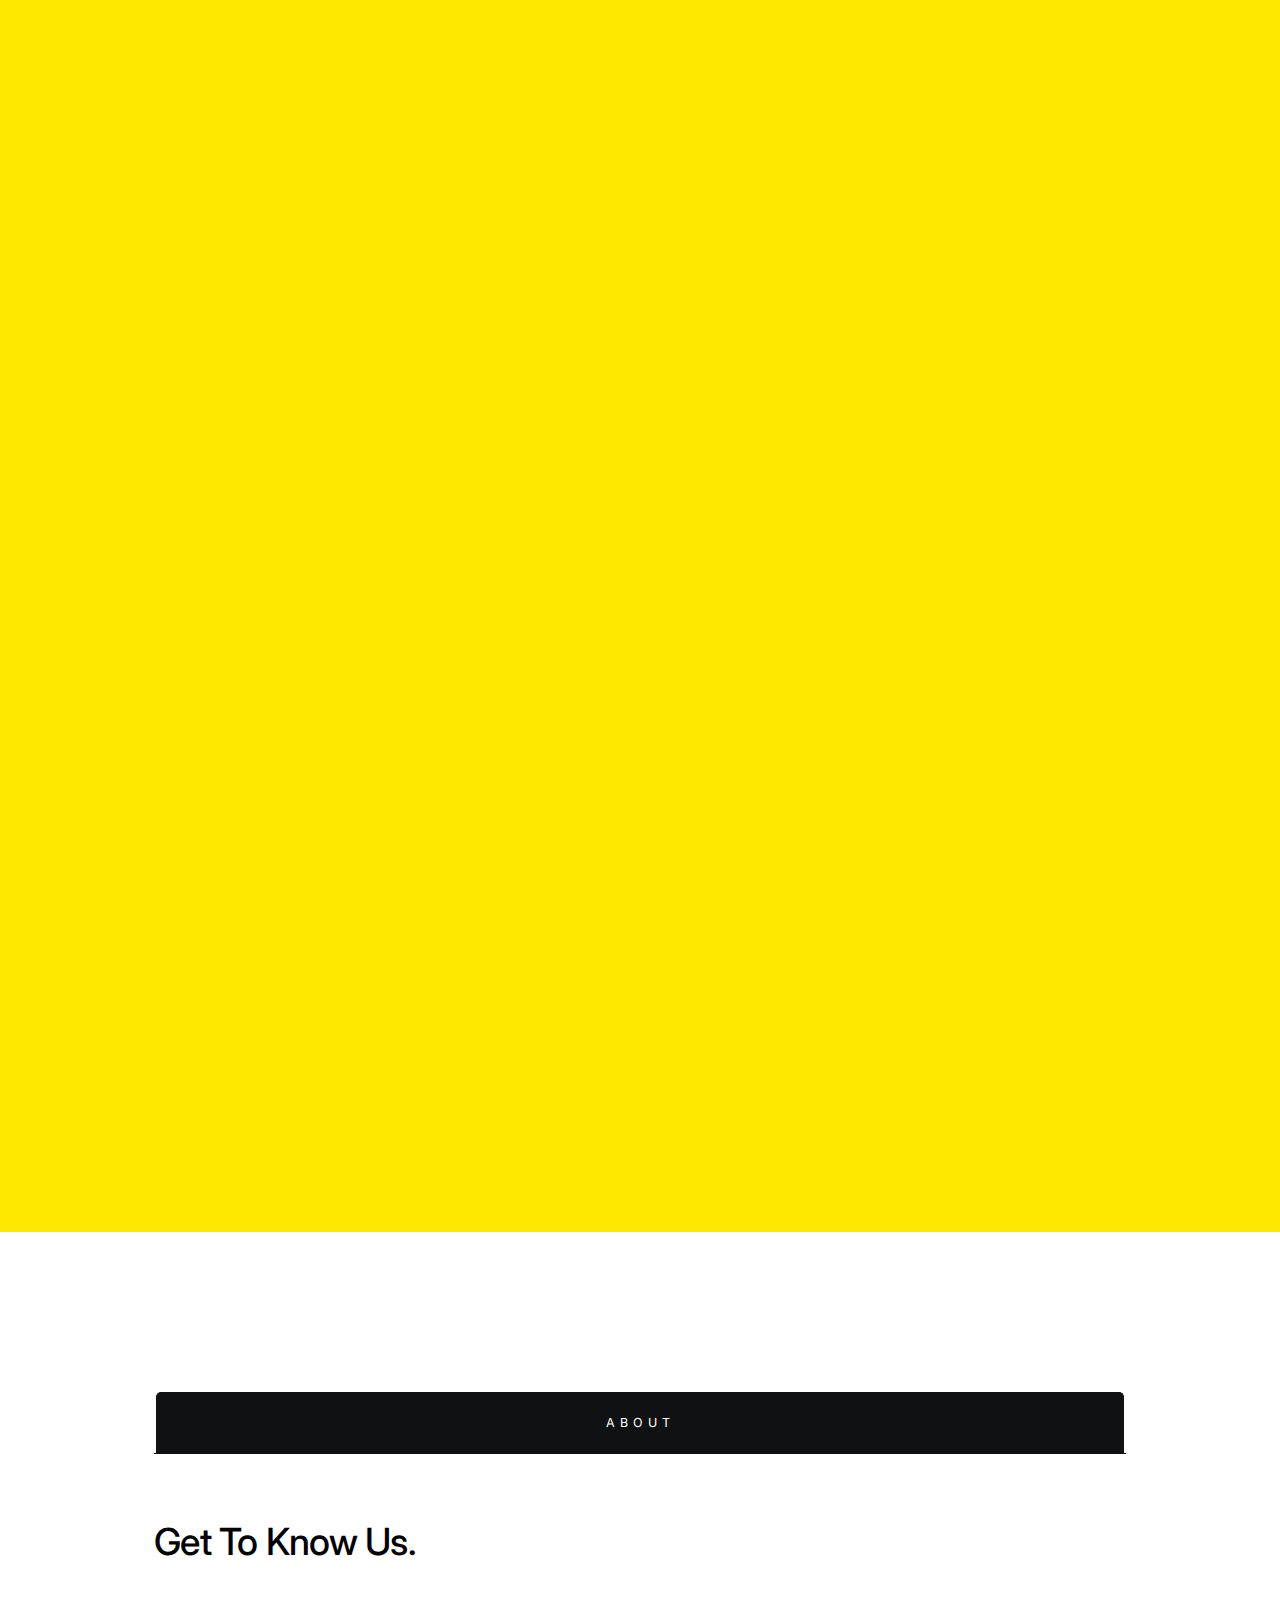
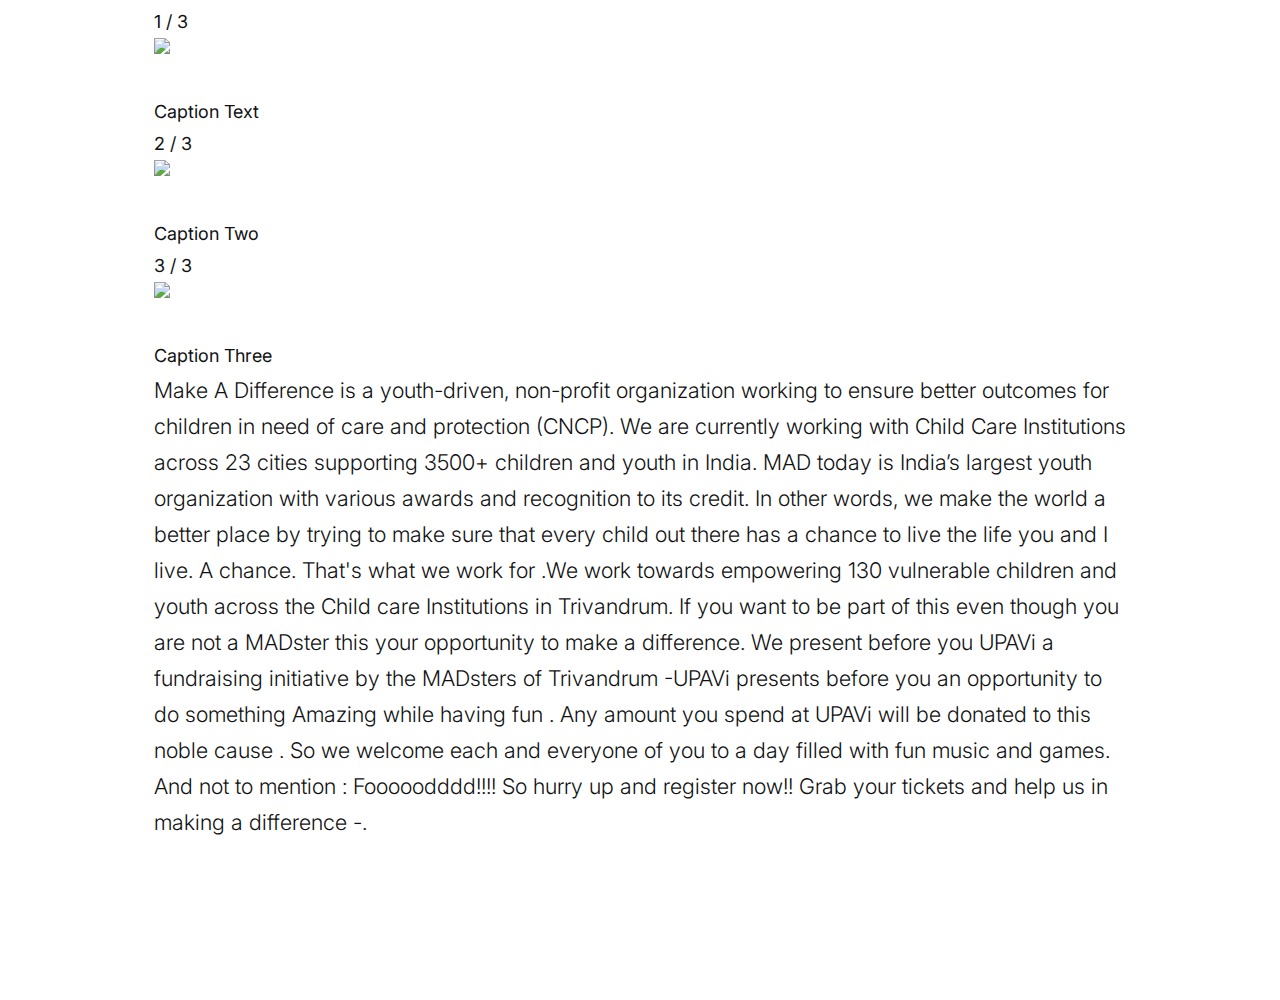
==== index.html @ afbb95cb "Update index.html" ====
<!DOCTYPE html>
<html lang="en" class="no-js" >
<head>

    <!--- basic page needs
    ================================================== -->
    <meta charset="utf-8">
    <meta name="viewport" content="width=device-width, initial-scale=1">
    <title>UPAVi</title>

    <script>
        document.documentElement.classList.remove('no-js');
        document.documentElement.classList.add('js');
    </script>

    <!-- CSS
    ================================================== -->
    <link rel="stylesheet" href="css/vendor.css">
    <link rel="stylesheet" href="css/styles.css">

    <!-- favicons
    ================================================== -->
    <link rel="apple-touch-icon" sizes="180x180" href="apple-touch-icon.png">
    <link rel="icon" type="image/png" sizes="32x32" href="favicon-32x32.png">
    <link rel="icon" type="image/png" sizes="16x16" href="favicon-16x16.png">
    <link rel="manifest" href="site.webmanifest">

</head>

<body id="top">


    <!-- preloader
    ================================================== -->
    <div id="preloader">
        <div id="loader"></div>
    </div>


    <!-- page wrap
    ================================================== -->
    <div class="s-pagewrap">


        <!-- # header
        ================================================== -->
        <header class="s-header">
            <div class="row s-header__content">

                <div class="s-header__logo">
                    <a class="logo" href="index-static.html">
                        <img src="images/mad.png" alt="Homepage">
                    </a>
                </div>
    
                <ul class="s-header__social">
                   
                   
                   
                    <li>
                        <a href="https://instagram.com/makeadiffindia?igshid=YmMyMTA2M2Y=">
                            <svg xmlns="http://www.w3.org/2000/svg" width="24" height="24" viewBox="0 0 24 24" style="fill:rgba(0, 0, 0, 1);transform:;-ms-filter:"><path d="M11.999,7.377c-2.554,0-4.623,2.07-4.623,4.623c0,2.554,2.069,4.624,4.623,4.624c2.552,0,4.623-2.07,4.623-4.624 C16.622,9.447,14.551,7.377,11.999,7.377L11.999,7.377z M11.999,15.004c-1.659,0-3.004-1.345-3.004-3.003 c0-1.659,1.345-3.003,3.004-3.003s3.002,1.344,3.002,3.003C15.001,13.659,13.658,15.004,11.999,15.004L11.999,15.004z"></path><circle cx="16.806" cy="7.207" r="1.078"></circle><path d="M20.533,6.111c-0.469-1.209-1.424-2.165-2.633-2.632c-0.699-0.263-1.438-0.404-2.186-0.42 c-0.963-0.042-1.268-0.054-3.71-0.054s-2.755,0-3.71,0.054C7.548,3.074,6.809,3.215,6.11,3.479C4.9,3.946,3.945,4.902,3.477,6.111 c-0.263,0.7-0.404,1.438-0.419,2.186c-0.043,0.962-0.056,1.267-0.056,3.71c0,2.442,0,2.753,0.056,3.71 c0.015,0.748,0.156,1.486,0.419,2.187c0.469,1.208,1.424,2.164,2.634,2.632c0.696,0.272,1.435,0.426,2.185,0.45 c0.963,0.042,1.268,0.055,3.71,0.055s2.755,0,3.71-0.055c0.747-0.015,1.486-0.157,2.186-0.419c1.209-0.469,2.164-1.424,2.633-2.633 c0.263-0.7,0.404-1.438,0.419-2.186c0.043-0.962,0.056-1.267,0.056-3.71s0-2.753-0.056-3.71C20.941,7.57,20.801,6.819,20.533,6.111z M19.315,15.643c-0.007,0.576-0.111,1.147-0.311,1.688c-0.305,0.787-0.926,1.409-1.712,1.711c-0.535,0.199-1.099,0.303-1.67,0.311 c-0.95,0.044-1.218,0.055-3.654,0.055c-2.438,0-2.687,0-3.655-0.055c-0.569-0.007-1.135-0.112-1.669-0.311 c-0.789-0.301-1.414-0.923-1.719-1.711c-0.196-0.534-0.302-1.099-0.311-1.669c-0.043-0.95-0.053-1.218-0.053-3.654 c0-2.437,0-2.686,0.053-3.655c0.007-0.576,0.111-1.146,0.311-1.687c0.305-0.789,0.93-1.41,1.719-1.712 c0.534-0.198,1.1-0.303,1.669-0.311c0.951-0.043,1.218-0.055,3.655-0.055c2.437,0,2.687,0,3.654,0.055 c0.571,0.007,1.135,0.112,1.67,0.311c0.786,0.303,1.407,0.925,1.712,1.712c0.196,0.534,0.302,1.099,0.311,1.669 c0.043,0.951,0.054,1.218,0.054,3.655c0,2.436,0,2.698-0.043,3.654H19.315z"></path></svg>
                            <span class="screen-reader-text">Instagram</span>
                        </a>
                    </li>
                    <li>
                        <a href="https://makeadiff.in/">
                            <svg xmlns="http://www.w3.org/2000/svg" width="24" height="24" viewBox="0 0 24 24" style="fill:rgba(0, 0, 0, 1);transform:;-ms-filter:"><path d="M20.66,6.98c-0.894-1.533-2.107-2.747-3.641-3.64C15.486,2.447,13.813,2,12,2S8.514,2.447,6.98,3.34 C5.447,4.233,4.233,5.447,3.34,6.98S2,10.187,2,12s0.446,3.487,1.34,5.02c0.894,1.534,2.107,2.747,3.641,3.64 C8.514,21.553,10.187,22,12,22s3.486-0.447,5.02-1.34c1.533-0.893,2.747-2.106,3.641-3.64C21.554,15.487,22,13.813,22,12 S21.554,8.513,20.66,6.98z M12,3.66c2,0,3.772,0.64,5.32,1.919c-0.92,1.174-2.286,2.14-4.1,2.9c-1.002-1.813-2.088-3.327-3.261-4.54 C10.641,3.753,11.319,3.66,12,3.66z M5.51,6.8c0.754-0.947,1.656-1.686,2.711-2.22c1.212,1.201,2.325,2.7,3.34,4.5 c-2,0.6-4.114,0.9-6.341,0.9c-0.573,0-1.006-0.013-1.3-0.04C4.227,8.793,4.757,7.747,5.51,6.8z M3.66,12 c0-0.054,0.003-0.12,0.01-0.2c0.007-0.08,0.01-0.146,0.01-0.2c0.254,0.014,0.641,0.02,1.161,0.02c2.666,0,5.146-0.367,7.439-1.1 c0.187,0.373,0.381,0.793,0.58,1.26c-1.32,0.293-2.674,1.006-4.061,2.14S6.4,16.247,5.76,17.5C4.36,15.913,3.66,14.08,3.66,12z M12,20.34c-1.894,0-3.594-0.587-5.101-1.759C7.5,17.394,8.423,16.259,9.67,15.18c1.246-1.08,2.483-1.753,3.71-2.02 c0.772,2.133,1.293,4.339,1.56,6.62C13.966,20.153,12.986,20.34,12,20.34z M19.08,16.38c-0.666,1.066-1.526,1.94-2.58,2.621 c-0.24-2.08-0.7-4.107-1.379-6.081c0.932-0.066,1.765-0.1,2.5-0.1c0.799,0,1.686,0.034,2.659,0.1 C20.146,14.16,19.746,15.313,19.08,16.38z M17.84,11.38c-1.16,0-2.233,0.047-3.22,0.14c-0.254-0.653-0.48-1.193-0.68-1.62 c2.066-0.906,3.532-2.006,4.399-3.3c1.2,1.414,1.854,3.027,1.96,4.84C19.487,11.4,18.667,11.38,17.84,11.38z"></path></svg>
                            <span class="screen-reader-text">Dribbble</span>
                        </a>
                    </li>
                </ul>

            </div> <!-- end s-header__content -->
        </header> <!-- end s-header -->


        <!-- # intro 
        ================================================== -->
        <section id="intro" class="s-intro">

            <div class="s-intro__bg"></div>

            <div class="row s-intro__content">
                <div class="column lg-12">
                    
                    <div class="counter">
                        <div class="counter__time">
                            <span class="ss-days">365</span>
                            <span style="color:black;">days</span>
                        </div>
                        <div class="counter__time">
                            <span class="ss-hours">01</span>
                            <span  style="color:black;"style="color:blue;">hours</span>
                        </div>
                        <div class="counter__time minutes">
                            <span class="ss-minutes">01</span>
                            <span style="color:black;">mins</span>
                        </div>
                        <div class="counter__time">
                            <span class="ss-seconds">55</span>
                            <span style="color:black;">secs</span>
                        </div>
                    </div>  <!-- end counter -->

                    <div class="s-intro__content-bottom">
                        <h1 class="s-intro__content-title">UPAVi</h1>
                        <p>
                            UPAVI presents before you an opportunity to do something amazing while having fun.
                        </p>
                        <a href="https://www.yepdesk.com/carnival1 "> <button>Get Tickets</button></a>
                        <h3>Programme Line up</h3>
                        <ul>

                           <li> Different game stalls, activity stalls and food stalls</li>
                            
                           <li> Magic and mentalism</li> 
                            
                            <li>Stand Ups</li>
                            <li>Open Mic</li></ul>
                            
                            <h4>Musical performance by(from 5pm onwards)</h4>
                            <ul>
                                <li>Aromal Chekaver</li>
                                <li>Desolate Brotherhood</li>
                                <li>  Medley State</li>
                                <li>Shiyona Saji Music</li></ul>
                    </div>

                </div>

                <div class="s-intro__scroll">
                    <p class="scroll-text">Scroll For More</p>
                    <a href="#info" class="smoothscroll">
                        <div class="mouse"></div>
                    </a>
                    <div class="end-top"></div>
                </div> <!-- end s-intro__scroll -->

            </div> <!-- intro__content -->

        </section> <!-- end s-intro -->


        <!-- # info
        ================================================== -->
        <section id="info" class="s-info">

            <div class="s-info__bg"></div>

            <div class="row">
                <div class="column lg-12">

                    <nav class="tab-nav">
                        <ul class="tab-nav__list"> 
                            <li class="active" data-id="tab-about">
                                <a href="#tab-about">
                                    About
                                </a>
                            </li>
                            
                            
                        </ul>
                    </nav> <!-- end tab-nav -->
        
                    <div class="tab-content">
        
                        <!-- 01 - tab about -->
                        <div id="tab-about" class='tab-content__item'>
        
                            <div class="row tab-content__item-header">
                                <div class="column">
                                    <h2>Get To Know Us.</h2>
                                </div>
                            </div>
                            <!-- Slideshow container -->

<div class="slideshow-container">

  <!-- Full-width images with number and caption text -->

  <div class="mySlides fade">

    <div class="numbertext">1 / 3</div>

    <img src="mad1.jpg" style="width:100%">

    <div class="text">Caption Text</div>

  </div>

  <div class="mySlides fade">

    <div class="numbertext">2 / 3</div>

    <img src="mad2.jpg" style="width:100%">

    <div class="text">Caption Two</div>

  </div>

  <div class="mySlides fade">

    <div class="numbertext">3 / 3</div>

    <img src="mad1.jpg" style="width:100%">

    <div class="text">Caption Three</div>

  </div>
        
                            <div class="row">
                                <div class="column">
                                    <p class="lead">
                                        Make A Difference is a youth-driven, non-profit organization working to ensure better outcomes for children in need of care and protection (CNCP). We are currently working with Child Care Institutions across 23 cities supporting 3500+ children and youth in India.  MAD today is India’s largest youth organization with various awards and recognition to its credit. In other words, we make the world a better place by trying to make sure that every child out there has a chance to live the life you and I live. A chance. That's what we work for .We work towards empowering 130 vulnerable children and youth across the Child care Institutions in Trivandrum. If you want to be part of this even though you are not a MADster this your opportunity to make a difference. 


                                        We present before you UPAVi a fundraising initiative by the MADsters of Trivandrum -UPAVi presents before you an opportunity to do something Amazing while having fun . Any amount you spend at UPAVi will be donated to this noble cause 
                                        
                                         
                                        
                                        . 
                                        
                                        So we welcome each and everyone of you to a day filled with fun music and games.
                                        
                                        
                                        
                                        And not to mention : Fooooodddd!!!! 
                                        
                                        
                                        
                                        
                                        
                                        So hurry up and register now!! Grab your tickets and help us in making a difference -.
                                    </p>
        
    
        
                                    
                                </div>
                            </div>
                            
                        </div> <!-- end 01 - tab about -->
        
                        
                            
                
                            
                        

                </div> <!-- end column -->
            </div> <!-- end row -->

        </section> <!-- end s-info -->


   

    </div> 


    <!-- Java Script
    ================================================== -->
    <script src="js/plugins.js"></script>
    <script src="js/main.js"></script>

</body>
</html>
---- css/vendor.css ----
/* ===================================================================
 * Khronos Third-party Stylesheets
 * Template Ver. 2.0.0
 * 07-03-2021
 * -------------------------------------------------------------------
 *
 * TOC:
 * # PrismJS
 * # Swiper
 *
 * ------------------------------------------------------------------- */


/* ===================================================================
 * # PrismJS 1.20.0
 *   https://prismjs.com/download.html#themes=prism-okaidia&languages=markup+css+clike+javascript+markup-templating+php 
 *   
 *   okaidia theme for JavaScript, CSS and HTML
 *   Loosely based on Monokai textmate theme by http://www.monokai.nl/
 *   @author ocodia
 * ------------------------------------------------------------------- */
code[class*="language-"],
pre[class*="language-"] {
    color           : #f8f8f2;
    background      : none;
    text-shadow     : 0 1px rgba(0, 0, 0, 0.3);
    font-family     : var(--font-mono);
    font-size       : calc(var(--text-size) * 0.9444);
    text-align      : left;
    white-space     : pre;
    word-spacing    : normal;
    word-break      : normal;
    word-wrap       : normal;
    line-height     : var(--vspace-1);
    -moz-tab-size   : 4;
    -o-tab-size     : 4;
    tab-size        : 4;
    -webkit-hyphens : none;
    -moz-hyphens    : none;
    -ms-hyphens     : none;
    hyphens         : none;
}

/* Code blocks */
pre[class*="language-"] {
    padding  : var(--vspace-0_5) 0 var(--vspace-1);
    margin   : var(--vspace-1) 0;
    overflow : auto;
}

:not(pre)>code[class*="language-"],
pre[class*="language-"] {
    background : #272822;
}

/* Inline code */
:not(pre)>code[class*="language-"] {
    padding     : .1em;
    white-space : normal;
}

.token.comment,
.token.prolog,
.token.doctype,
.token.cdata {
    color : slategray;
}

.token.punctuation {
    color : #f8f8f2;
}

.token.namespace {
    opacity : .7;
}

.token.property,
.token.tag,
.token.constant,
.token.symbol,
.token.deleted {
    color : #f92672;
}

.token.boolean,
.token.number {
    color : #ae81ff;
}

.token.selector,
.token.attr-name,
.token.string,
.token.char,
.token.builtin,
.token.inserted {
    color : #a6e22e;
}

.token.operator,
.token.entity,
.token.url,
.language-css .token.string,
.style .token.string,
.token.variable {
    color : #f8f8f2;
}

.token.atrule,
.token.attr-value,
.token.function,
.token.class-name {
    color : #e6db74;
}

.token.keyword {
    color : #66d9ef;
}

.token.regex,
.token.important {
    color : #fd971f;
}

.token.important,
.token.bold {
    font-weight : bold;
}

.token.italic {
    font-style : italic;
}

.token.entity {
    cursor : help;
}



/* ===================================================================
 * # Swiper 6.4.5
 *   Most modern mobile touch slider and framework with hardware accelerated transitions
 *   https://swiperjs.com
 *
 *   Copyright 2014-2020 Vladimir Kharlampidi
 *
 *   Released under the MIT License
 *
 *   Released on: December 18, 2020
 * ------------------------------------------------------------------- */
@font-face {
    font-family : "swiper-icons";
    src         : url("data:application/font-woff;charset=utf-8;base64, [base64]//wADZ2x5ZgAAAywAAADMAAAD2MHtryVoZWFkAAABbAAAADAAAAA2E2+eoWhoZWEAAAGcAAAAHwAAACQC9gDzaG10eAAAAigAAAAZAAAArgJkABFsb2NhAAAC0AAAAFoAAABaFQAUGG1heHAAAAG8AAAAHwAAACAAcABAbmFtZQAAA/gAAAE5AAACXvFdBwlwb3N0AAAFNAAAAGIAAACE5s74hXjaY2BkYGAAYpf5Hu/j+W2+MnAzMYDAzaX6QjD6/4//Bxj5GA8AuRwMYGkAPywL13jaY2BkYGA88P8Agx4j+/8fQDYfA1AEBWgDAIB2BOoAeNpjYGRgYNBh4GdgYgABEMnIABJzYNADCQAACWgAsQB42mNgYfzCOIGBlYGB0YcxjYGBwR1Kf2WQZGhhYGBiYGVmgAFGBiQQkOaawtDAoMBQxXjg/wEGPcYDDA4wNUA2CCgwsAAAO4EL6gAAeNpj2M0gyAACqxgGNWBkZ2D4/wMA+xkDdgAAAHjaY2BgYGaAYBkGRgYQiAHyGMF8FgYHIM3DwMHABGQrMOgyWDLEM1T9/w8UBfEMgLzE////P/5//f/V/xv+r4eaAAeMbAxwIUYmIMHEgKYAYjUcsDAwsLKxc3BycfPw8jEQA/[base64]/uznmfPFBNODM2K7MTQ45YEAZqGP81AmGGcF3iPqOop0r1SPTaTbVkfUe4HXj97wYE+yNwWYxwWu4v1ugWHgo3S1XdZEVqWM7ET0cfnLGxWfkgR42o2PvWrDMBSFj/IHLaF0zKjRgdiVMwScNRAoWUoH78Y2icB/yIY09An6AH2Bdu/UB+yxopYshQiEvnvu0dURgDt8QeC8PDw7Fpji3fEA4z/PEJ6YOB5hKh4dj3EvXhxPqH/SKUY3rJ7srZ4FZnh1PMAtPhwP6fl2PMJMPDgeQ4rY8YT6Gzao0eAEA409DuggmTnFnOcSCiEiLMgxCiTI6Cq5DZUd3Qmp10vO0LaLTd2cjN4fOumlc7lUYbSQcZFkutRG7g6JKZKy0RmdLY680CDnEJ+UMkpFFe1RN7nxdVpXrC4aTtnaurOnYercZg2YVmLN/d/gczfEimrE/fs/bOuq29Zmn8tloORaXgZgGa78yO9/cnXm2BpaGvq25Dv9S4E9+5SIc9PqupJKhYFSSl47+Qcr1mYNAAAAeNptw0cKwkAAAMDZJA8Q7OUJvkLsPfZ6zFVERPy8qHh2YER+3i/BP83vIBLLySsoKimrqKqpa2hp6+jq6RsYGhmbmJqZSy0sraxtbO3sHRydnEMU4uR6yx7JJXveP7WrDycAAAAAAAH//wACeNpjYGRgYOABYhkgZgJCZgZNBkYGLQZtIJsFLMYAAAw3ALgAeNolizEKgDAQBCchRbC2sFER0YD6qVQiBCv/H9ezGI6Z5XBAw8CBK/m5iQQVauVbXLnOrMZv2oLdKFa8Pjuru2hJzGabmOSLzNMzvutpB3N42mNgZGBg4GKQYzBhYMxJLMlj4GBgAYow/P/PAJJhLM6sSoWKfWCAAwDAjgbRAAB42mNgYGBkAIIbCZo5IPrmUn0hGA0AO8EFTQAA") format("woff");
    font-weight : 400;
    font-style  : normal;
}

:root {
    --swiper-theme-color : #007aff;
}

.swiper-container {
    margin-left  : auto;
    margin-right : auto;
    position     : relative;
    overflow     : hidden;
    list-style   : none;
    padding      : 0;
    /* Fix of Webkit flickering */
    z-index      : 1;
}

.swiper-container-vertical>.swiper-wrapper {
    flex-direction : column;
}

.swiper-wrapper {
    position            : relative;
    width               : 100%;
    height              : 100%;
    z-index             : 1;
    display             : flex;
    transition-property : transform;
    box-sizing          : content-box;
}

.swiper-container-android .swiper-slide,
.swiper-wrapper {
    transform : translate3d(0px, 0, 0);
}

.swiper-container-multirow>.swiper-wrapper {
    flex-wrap : wrap;
}

.swiper-container-multirow-column>.swiper-wrapper {
    flex-wrap      : wrap;
    flex-direction : column;
}

.swiper-container-free-mode>.swiper-wrapper {
    transition-timing-function : ease-out;
    margin                     : 0 auto;
}

.swiper-slide {
    flex-shrink         : 0;
    width               : 100%;
    height              : 100%;
    position            : relative;
    transition-property : transform;
}

.swiper-slide-invisible-blank {
    visibility : hidden;
}

/* Auto Height */
.swiper-container-autoheight,
.swiper-container-autoheight .swiper-slide {
    height : auto;
}

.swiper-container-autoheight .swiper-wrapper {
    align-items         : flex-start;
    transition-property : transform, height;
}

/* 3D Effects */
.swiper-container-3d {
    perspective : 1200px;
}

.swiper-container-3d .swiper-wrapper,
.swiper-container-3d .swiper-slide,
.swiper-container-3d .swiper-slide-shadow-left,
.swiper-container-3d .swiper-slide-shadow-right,
.swiper-container-3d .swiper-slide-shadow-top,
.swiper-container-3d .swiper-slide-shadow-bottom,
.swiper-container-3d .swiper-cube-shadow {
    transform-style : preserve-3d;
}

.swiper-container-3d .swiper-slide-shadow-left,
.swiper-container-3d .swiper-slide-shadow-right,
.swiper-container-3d .swiper-slide-shadow-top,
.swiper-container-3d .swiper-slide-shadow-bottom {
    position       : absolute;
    left           : 0;
    top            : 0;
    width          : 100%;
    height         : 100%;
    pointer-events : none;
    z-index        : 10;
}

.swiper-container-3d .swiper-slide-shadow-left {
    background-image : linear-gradient(to left, rgba(0, 0, 0, 0.5), rgba(0, 0, 0, 0));
}

.swiper-container-3d .swiper-slide-shadow-right {
    background-image : linear-gradient(to right, rgba(0, 0, 0, 0.5), rgba(0, 0, 0, 0));
}

.swiper-container-3d .swiper-slide-shadow-top {
    background-image : linear-gradient(to top, rgba(0, 0, 0, 0.5), rgba(0, 0, 0, 0));
}

.swiper-container-3d .swiper-slide-shadow-bottom {
    background-image : linear-gradient(to bottom, rgba(0, 0, 0, 0.5), rgba(0, 0, 0, 0));
}

/* CSS Mode */
.swiper-container-css-mode>.swiper-wrapper {
    overflow           : auto;
    scrollbar-width    : none;
    /* For Firefox */
    -ms-overflow-style : none;
    /* For Internet Explorer and Edge */
}

.swiper-container-css-mode>.swiper-wrapper::-webkit-scrollbar {
    display : none;
}

.swiper-container-css-mode>.swiper-wrapper>.swiper-slide {
    scroll-snap-align : start start;
}

.swiper-container-horizontal.swiper-container-css-mode>.swiper-wrapper {
    scroll-snap-type : x mandatory;
}

.swiper-container-vertical.swiper-container-css-mode>.swiper-wrapper {
    scroll-snap-type : y mandatory;
}

:root {
    --swiper-navigation-size  : 44px;
    /*
    --swiper-navigation-color : var(--swiper-theme-color);
    */
}

.swiper-button-prev,
.swiper-button-next {
    position        : absolute;
    top             : 50%;
    width           : calc(var(--swiper-navigation-size) / 44 * 27);
    height          : var(--swiper-navigation-size);
    margin-top      : calc(-1 * var(--swiper-navigation-size) / 2);
    z-index         : 10;
    cursor          : pointer;
    display         : flex;
    align-items     : center;
    justify-content : center;
    color           : var(--swiper-navigation-color, var(--swiper-theme-color));
}

.swiper-button-prev.swiper-button-disabled,
.swiper-button-next.swiper-button-disabled {
    opacity        : 0.35;
    cursor         : auto;
    pointer-events : none;
}

.swiper-button-prev:after,
.swiper-button-next:after {
    font-family    : swiper-icons;
    font-size      : var(--swiper-navigation-size);
    text-transform : none !important;
    letter-spacing : 0;
    text-transform : none;
    font-variant   : initial;
    line-height    : 1;
}

.swiper-button-prev,
.swiper-container-rtl .swiper-button-next {
    left  : 10px;
    right : auto;
}

.swiper-button-prev:after,
.swiper-container-rtl .swiper-button-next:after {
    content : "prev";
}

.swiper-button-next,
.swiper-container-rtl .swiper-button-prev {
    right : 10px;
    left  : auto;
}

.swiper-button-next:after,
.swiper-container-rtl .swiper-button-prev:after {
    content : "next";
}

.swiper-button-prev.swiper-button-white,
.swiper-button-next.swiper-button-white {
    --swiper-navigation-color : #ffffff;
}

.swiper-button-prev.swiper-button-black,
.swiper-button-next.swiper-button-black {
    --swiper-navigation-color : #000000;
}

.swiper-button-lock {
    display : none;
}

:root {
    /*
    --swiper-pagination-color: var(--swiper-theme-color);
    */
}

.swiper-pagination {
    position   : absolute;
    text-align : center;
    transition : 300ms opacity;
    transform  : translate3d(0, 0, 0);
    z-index    : 10;
}

.swiper-pagination.swiper-pagination-hidden {
    opacity : 0;
}

/* Common Styles */
.swiper-pagination-fraction,
.swiper-pagination-custom,
.swiper-container-horizontal>.swiper-pagination-bullets {
    bottom : 10px;
    left   : 0;
    width  : 100%;
}

/* Bullets */
.swiper-pagination-bullets-dynamic {
    overflow  : hidden;
    font-size : 0;
}

.swiper-pagination-bullets-dynamic .swiper-pagination-bullet {
    transform : scale(0.33);
    position  : relative;
}

.swiper-pagination-bullets-dynamic .swiper-pagination-bullet-active {
    transform : scale(1);
}

.swiper-pagination-bullets-dynamic .swiper-pagination-bullet-active-main {
    transform : scale(1);
}

.swiper-pagination-bullets-dynamic .swiper-pagination-bullet-active-prev {
    transform : scale(0.66);
}

.swiper-pagination-bullets-dynamic .swiper-pagination-bullet-active-prev-prev {
    transform : scale(0.33);
}

.swiper-pagination-bullets-dynamic .swiper-pagination-bullet-active-next {
    transform : scale(0.66);
}

.swiper-pagination-bullets-dynamic .swiper-pagination-bullet-active-next-next {
    transform : scale(0.33);
}

.swiper-pagination-bullet {
    width         : 8px;
    height        : 8px;
    display       : inline-block;
    border-radius : 100%;
    background    : #000;
    opacity       : 0.2;
}

button.swiper-pagination-bullet {
    border             : none;
    margin             : 0;
    padding            : 0;
    box-shadow         : none;
    -webkit-appearance : none;
    -moz-appearance    : none;
    appearance         : none;
}

.swiper-pagination-clickable .swiper-pagination-bullet {
    cursor : pointer;
}

.swiper-pagination-bullet-active {
    opacity    : 1;
    background : var(--swiper-pagination-color, var(--swiper-theme-color));
}

.swiper-container-vertical>.swiper-pagination-bullets {
    right     : 10px;
    top       : 50%;
    transform : translate3d(0px, -50%, 0);
}

.swiper-container-vertical>.swiper-pagination-bullets .swiper-pagination-bullet {
    margin  : 6px 0;
    display : block;
}

.swiper-container-vertical>.swiper-pagination-bullets.swiper-pagination-bullets-dynamic {
    top       : 50%;
    transform : translateY(-50%);
    width     : 8px;
}

.swiper-container-vertical>.swiper-pagination-bullets.swiper-pagination-bullets-dynamic .swiper-pagination-bullet {
    display    : inline-block;
    transition : 200ms transform, 200ms top;
}

.swiper-container-horizontal>.swiper-pagination-bullets .swiper-pagination-bullet {
    margin : 0 4px;
}

.swiper-container-horizontal>.swiper-pagination-bullets.swiper-pagination-bullets-dynamic {
    left        : 50%;
    transform   : translateX(-50%);
    white-space : nowrap;
}

.swiper-container-horizontal>.swiper-pagination-bullets.swiper-pagination-bullets-dynamic .swiper-pagination-bullet {
    transition : 200ms transform, 200ms left;
}

.swiper-container-horizontal.swiper-container-rtl>.swiper-pagination-bullets-dynamic .swiper-pagination-bullet {
    transition : 200ms transform, 200ms right;
}

/* Progress */
.swiper-pagination-progressbar {
    background : rgba(0, 0, 0, 0.25);
    position   : absolute;
}

.swiper-pagination-progressbar .swiper-pagination-progressbar-fill {
    background       : var(--swiper-pagination-color, var(--swiper-theme-color));
    position         : absolute;
    left             : 0;
    top              : 0;
    width            : 100%;
    height           : 100%;
    transform        : scale(0);
    transform-origin : left top;
}

.swiper-container-rtl .swiper-pagination-progressbar .swiper-pagination-progressbar-fill {
    transform-origin : right top;
}

.swiper-container-horizontal>.swiper-pagination-progressbar,
.swiper-container-vertical>.swiper-pagination-progressbar.swiper-pagination-progressbar-opposite {
    width  : 100%;
    height : 4px;
    left   : 0;
    top    : 0;
}

.swiper-container-vertical>.swiper-pagination-progressbar,
.swiper-container-horizontal>.swiper-pagination-progressbar.swiper-pagination-progressbar-opposite {
    width  : 4px;
    height : 100%;
    left   : 0;
    top    : 0;
}

.swiper-pagination-white {
    --swiper-pagination-color : #ffffff;
}

.swiper-pagination-black {
    --swiper-pagination-color : #000000;
}

.swiper-pagination-lock {
    display : none;
}

/* Scrollbar */
.swiper-scrollbar {
    border-radius    : 10px;
    position         : relative;
    -ms-touch-action : none;
    background       : rgba(0, 0, 0, 0.1);
}

.swiper-container-horizontal>.swiper-scrollbar {
    position : absolute;
    left     : 1%;
    bottom   : 3px;
    z-index  : 50;
    height   : 5px;
    width    : 98%;
}

.swiper-container-vertical>.swiper-scrollbar {
    position : absolute;
    right    : 3px;
    top      : 1%;
    z-index  : 50;
    width    : 5px;
    height   : 98%;
}

.swiper-scrollbar-drag {
    height        : 100%;
    width         : 100%;
    position      : relative;
    background    : rgba(0, 0, 0, 0.5);
    border-radius : 10px;
    left          : 0;
    top           : 0;
}

.swiper-scrollbar-cursor-drag {
    cursor : move;
}

.swiper-scrollbar-lock {
    display : none;
}

.swiper-zoom-container {
    width           : 100%;
    height          : 100%;
    display         : flex;
    justify-content : center;
    align-items     : center;
    text-align      : center;
}

.swiper-zoom-container>img,
.swiper-zoom-container>svg,
.swiper-zoom-container>canvas {
    max-width  : 100%;
    max-height : 100%;
    object-fit : contain;
}

.swiper-slide-zoomed {
    cursor : move;
}

/* Preloader */
:root {
    /*
    --swiper-preloader-color: var(--swiper-theme-color);
    */
}

.swiper-lazy-preloader {
    width            : 42px;
    height           : 42px;
    position         : absolute;
    left             : 50%;
    top              : 50%;
    margin-left      : -21px;
    margin-top       : -21px;
    z-index          : 10;
    transform-origin : 50%;
    animation        : swiper-preloader-spin 1s infinite linear;
    box-sizing       : border-box;
    border           : 4px solid var(--swiper-preloader-color, var(--swiper-theme-color));
    border-radius    : 50%;
    border-top-color : transparent;
}

.swiper-lazy-preloader-white {
    --swiper-preloader-color : #fff;
}

.swiper-lazy-preloader-black {
    --swiper-preloader-color : #000;
}

@keyframes swiper-preloader-spin {
    100% {
        transform : rotate(360deg);
    }
}

/* a11y */
.swiper-container .swiper-notification {
    position       : absolute;
    left           : 0;
    top            : 0;
    pointer-events : none;
    opacity        : 0;
    z-index        : -1000;
}

.swiper-container-fade.swiper-container-free-mode .swiper-slide {
    transition-timing-function : ease-out;
}

.swiper-container-fade .swiper-slide {
    pointer-events      : none;
    transition-property : opacity;
}

.swiper-container-fade .swiper-slide .swiper-slide {
    pointer-events : none;
}

.swiper-container-fade .swiper-slide-active,
.swiper-container-fade .swiper-slide-active .swiper-slide-active {
    pointer-events : auto;
}

.swiper-container-cube {
    overflow : visible;
}

.swiper-container-cube .swiper-slide {
    pointer-events              : none;
    -webkit-backface-visibility : hidden;
    backface-visibility         : hidden;
    z-index                     : 1;
    visibility                  : hidden;
    transform-origin            : 0 0;
    width                       : 100%;
    height                      : 100%;
}

.swiper-container-cube .swiper-slide .swiper-slide {
    pointer-events : none;
}

.swiper-container-cube.swiper-container-rtl .swiper-slide {
    transform-origin : 100% 0;
}

.swiper-container-cube .swiper-slide-active,
.swiper-container-cube .swiper-slide-active .swiper-slide-active {
    pointer-events : auto;
}

.swiper-container-cube .swiper-slide-active,
.swiper-container-cube .swiper-slide-next,
.swiper-container-cube .swiper-slide-prev,
.swiper-container-cube .swiper-slide-next+.swiper-slide {
    pointer-events : auto;
    visibility     : visible;
}

.swiper-container-cube .swiper-slide-shadow-top,
.swiper-container-cube .swiper-slide-shadow-bottom,
.swiper-container-cube .swiper-slide-shadow-left,
.swiper-container-cube .swiper-slide-shadow-right {
    z-index                     : 0;
    -webkit-backface-visibility : hidden;
    backface-visibility         : hidden;
}

.swiper-container-cube .swiper-cube-shadow {
    position       : absolute;
    left           : 0;
    bottom         : 0px;
    width          : 100%;
    height         : 100%;
    background     : #000;
    opacity        : 0.6;
    -webkit-filter : blur(50px);
    filter         : blur(50px);
    z-index        : 0;
}

.swiper-container-flip {
    overflow : visible;
}

.swiper-container-flip .swiper-slide {
    pointer-events              : none;
    -webkit-backface-visibility : hidden;
    backface-visibility         : hidden;
    z-index                     : 1;
}

.swiper-container-flip .swiper-slide .swiper-slide {
    pointer-events : none;
}

.swiper-container-flip .swiper-slide-active,
.swiper-container-flip .swiper-slide-active .swiper-slide-active {
    pointer-events : auto;
}

.swiper-container-flip .swiper-slide-shadow-top,
.swiper-container-flip .swiper-slide-shadow-bottom,
.swiper-container-flip .swiper-slide-shadow-left,
.swiper-container-flip .swiper-slide-shadow-right {
    z-index                     : 0;
    -webkit-backface-visibility : hidden;
    backface-visibility         : hidden;
}
---- css/styles.css ----
/* =================================================================== 
 * Khronos Main Stylesheet
 * Template Ver. 2.0.0
 * 07-03-2021
 * ------------------------------------------------------------------
 *
 * TOC:
 * # SETTINGS
 *      ## fonts 
 *      ## colors
 *      ## spacing and typescale
 *      ## grid variables
 * # NORMALIZE
 * # BASE SETUP
 * # GRID
 *      ## large screen devices 
 *      ## medium screen devices
 *      ## tablet devices 
 *      ## mobile devices 
 *      ## small screen devices 
 *      ## additional column stackpoints
 * # UTILITY CLASSES
 * # TYPOGRAPHY 
 *      ## base type styles
 *      ## additional typography & helper classes
 *      ## lists
 *      ## spacing
 * # PRELOADER
 *      ## page loaded
 * # FORM
 *      ## style placeholder text
 *      ## change autocomplete styles in Chrome
 * # BUTTONS
 * # TABLE
 * # COMPONENTS
 *      ## pagination
 *      ## alert box 
 *      ## skillbars
 *      ## stats tabs
 * # PROJECT-WIDE SHARED STYLES
 *      ## media classes
 * # PAGE WRAP
 * # HEADER
 *      ## logo
 *      ## header social
 * # INTRO
 *      ## intro background
 *      ## intro slider
 *      ## intro particles
 *      ## intro content
 *      ## intro counter
 *      ## scroll icon
 *      ## intro transitions
 * # INFO
 *      ## info bg
 *      ## tabs
 *      ## services 
 *      ## MailChimp form
 * # FOOTER
 *      ## footer social
 *      ## go top
 *      ## copyright
 *
 * ------------------------------------------------------------------ */


/* ===================================================================
 * # SETTINGS
 *
 *
 * ------------------------------------------------------------------- */

/* ------------------------------------------------------------------- 
 * ## fonts 
 * ------------------------------------------------------------------- */
@import url("https://fonts.googleapis.com/css2?family=Inter:wght@300;400;500;600;700&display=swap");

:root {
    --font-1    : "Inter", sans-serif;
    /* monospace
    */
    --font-mono : Consolas, "Andale Mono", Courier, "Courier New", monospace;
}

/* ------------------------------------------------------------------- 
 * ## colors
 * ------------------------------------------------------------------- */
:root {

    /* color-1(#034E4A)
     * color-2(#A33B20)
     */
    --color-1                      : hsla(177, 93%, 16%, 1);
    --color-2                      : hsla(12, 67%, 38%, 1);

    /* theme color variations
     */
    --color-1-lighter              : hsla(177, 93%, 36%, 1);
    --color-1-light                : hsla(177, 93%, 26%, 1);
    --color-1-dark                 : hsla(177, 93%, 10%, 1);
    --color-1-darker               : hsla(177, 93%, 5%, 1);
    --color-2-lighter              : hsla(12, 67%, 58%, 1);
    --color-2-light                : hsla(12, 67%, 48%, 1);
    --color-2-dark                 : hsla(12, 67%, 28%, 1);
    --color-2-darker               : hsla(12, 67%, 18%, 1);

    /* feedback colors
     * color-error(#ffd1d2), color-success(#c8e675), 
     * color-info(#d7ecfb), color-notice(#fff099)
     */
    --color-error                  : hsla(359, 100%, 91%, 1);
    --color-success                : hsla(76, 69%, 68%, 1);
    --color-info                   : hsla(205, 82%, 91%, 1);
    --color-notice                 : hsla(51, 100%, 80%, 1);
    --color-error-content          : hsla(359, 50%, 50%, 1);
    --color-success-content        : hsla(76, 29%, 28%, 1);
    --color-info-content           : hsla(205, 32%, 31%, 1);
    --color-notice-content         : hsla(51, 30%, 30%, 1);

    /* shades 
     * generated using 
     * Tint & Shade Generator 
     * (https://maketintsandshades.com/)
     */
    --color-black                  : #000000;
    --color-gray-19                : #020202;
    --color-gray-18                : #040404;
    --color-gray-17                : #060607;
    --color-gray-16                : #080809;
    --color-gray-15                : #0a0b0b;
    --color-gray-14                : #0c0d0d;
    --color-gray-13                : #0e0f0f;
    --color-gray-12                : #101112;
    --color-gray-11                : #121314;
    --color-gray-10                : #141516;
    --color-gray-9                 : #2c2c2d;
    --color-gray-8                 : #434445;
    --color-gray-7                 : #5b5b5c;
    --color-gray-6                 : #727373;
    --color-gray-5                 : #8a8a8b;
    --color-gray-4                 : #a1a1a2;
    --color-gray-3                 : #b9b9b9;
    --color-gray-2                 : #d0d0d0;
    --color-gray-1                 : #e8e8e8;
    --color-white                  : #ffffff;

    /* text
     */
    --color-text                   : var(--color-gray-12);
    --color-text-dark              : var(--color-black);
    --color-text-light             : var(--color-gray-8);
    --color-placeholder            : var(--color-gray-7);

    /* buttons
     */
    --color-btn                    : var(--color-gray-1);
    --color-btn-text               : var(--color-black);
    --color-btn-hover              : var(--color-gray-2);
    --color-btn-hover-text         : var(--color-black);
    --color-btn-primary            : var(--color-1);
    --color-btn-primary-text       : var(--color-white);
    --color-btn-primary-hover      : var(--color-black);
    --color-btn-primary-hover-text : var(--color-white);
    --color-btn-stroke             : var(--color-black);
    --color-btn-stroke-text        : var(--color-black);
    --color-btn-stroke-hover       : var(--color-black);
    --color-btn-stroke-hover-text  : var(--color-white);

    /* preloader
     */
    --color-preloader-bg           : var(--color-gray-12);
    --color-loader                 : white;
    --color-loader-light           : rgba(255, 255, 255, 0.1);

    /* others
     */
    --color-body                   : var(--color-white);
    --color-border                 : rgba(0, 0, 0, .08);
    --border-radius                : 3px;
}

/* ------------------------------------------------------------------- 
 * ## spacing and typescale
 * ------------------------------------------------------------------- */
:root {

    /* spacing
     * base font size: 18px 
     * vertical space unit : 32px
     */
    --base-size        : 62.5%;
    --multiplier       : 1;
    --base-font-size   : calc(1.8rem * var(--multiplier));
    --space            : calc(3.2rem * var(--multiplier));

    /* vertical spacing 
     */
    --vspace-0_125     : calc(0.125 * var(--space));
    --vspace-0_25      : calc(0.25 * var(--space));
    --vspace-0_375     : calc(0.375 * var(--space));
    --vspace-0_5       : calc(0.5 * var(--space));
    --vspace-0_625     : calc(0.625 * var(--space));
    --vspace-0_75      : calc(0.75 * var(--space));
    --vspace-0_875     : calc(0.875 * var(--space));
    --vspace-1         : calc(var(--space));
    --vspace-1_25      : calc(1.25 * var(--space));
    --vspace-1_5       : calc(1.5 * var(--space));
    --vspace-1_75      : calc(1.75 * var(--space));
    --vspace-2         : calc(2 * var(--space));
    --vspace-2_5       : calc(2.5 * var(--space));
    --vspace-3         : calc(3 * var(--space));
    --vspace-3_5       : calc(3.5 * var(--space));
    --vspace-4         : calc(4 * var(--space));
    --vspace-4_5       : calc(4.5 * var(--space));
    --vspace-5         : calc(5 * var(--space));

    /* type scale
     * ratio 1         :2 | base: 18px
     * -------------------------------------------------------
     *
     * --text-display-3 = (77.40px)
     * --text-display-2 = (64.50px)
     * --text-display-1 = (53.75px)
     * --text-xxxl      = (44.79px)
     * --text-xxl       = (37.32px)
     * --text-xl        = (31.10px)
     * --text-lg        = (25.92px)
     * --text-md        = (21.60px)
     * --text-size      = (18.00px) BASE
     * --text-sm        = (15.00px)
     * --text-xs        = (12.50px)
     *
     * ---------------------------------------------------------
     */
    --text-scale-ratio : 1.2;
    --text-size        : var(--base-font-size);
    --text-xs          : calc((var(--text-size) / var(--text-scale-ratio)) / var(--text-scale-ratio));
    --text-sm          : calc(var(--text-xs) * var(--text-scale-ratio));
    --text-md          : calc(var(--text-sm) * var(--text-scale-ratio) * var(--text-scale-ratio));
    --text-lg          : calc(var(--text-md) * var(--text-scale-ratio));
    --text-xl          : calc(var(--text-lg) * var(--text-scale-ratio));
    --text-xxl         : calc(var(--text-xl) * var(--text-scale-ratio));
    --text-xxxl        : calc(var(--text-xxl) * var(--text-scale-ratio));
    --text-display-1   : calc(var(--text-xxxl) * var(--text-scale-ratio));
    --text-display-2   : calc(var(--text-display-1) * var(--text-scale-ratio));
    --text-display-3   : calc(var(--text-display-2) * var(--text-scale-ratio));

    /* default button height
     */
    --vspace-btn       : var(--vspace-2);
}

/* on mobile devices below 600px, change the value of '--multiplier' 
 * to adjust the values of base font size and vertical space unit.
 */
@media screen and (max-width: 600px) {
    :root {
        --multiplier : .9375;
    }
}

/* ------------------------------------------------------------------- 
 * ## grid variables
 * ------------------------------------------------------------------- */
:root {

    /* widths for rows and containers
     */
    --width-full     : 100%;
    --width-max      : 1200px;
    --width-wide     : 1400px;
    --width-wider    : 1600px;
    --width-widest   : 1800px;
    --width-narrow   : 1000px;
    --width-narrower : 800px;
    --width-grid-max : var(--width-max);

    /* gutter
     */
    --gutter         : 2.4rem;
}

/* on medium screen devices
 */
@media screen and (max-width: 1200px) {
    :root {
        --gutter : 2rem;
    }
}

/* on mobile devices
 */
@media screen and (max-width: 600px) {
    :root {
        --gutter : 1rem;
    }
}



/* ====================================================================
 * # NORMALIZE
 *
 *
 * --------------------------------------------------------------------
 * normalize.css v8.0.1 | MIT License |
 * github.com/necolas/normalize.css
 * -------------------------------------------------------------------- */
html {
    line-height              : 1.15;
    -webkit-text-size-adjust : 100%;
}

body {
    margin : 0;
}

main {
    display : block;
}

h1 {
    font-size : 2em;
    margin    : 0.67em 0;
}

hr {
    box-sizing : content-box;
    height     : 0;
    overflow   : visible;
}

pre {
    font-family : monospace, monospace;
    font-size   : 1em;
}

a {
    background-color : transparent;
}

abbr[title] {
    border-bottom   : none;
    text-decoration : underline;
    text-decoration : underline dotted;
}

b,
strong {
    font-weight : bolder;
}

code,
kbd,
samp {
    font-family : monospace, monospace;
    font-size   : 1em;
}

small {
    font-size : 80%;
}

sub,
sup {
    font-size      : 75%;
    line-height    : 0;
    position       : relative;
    vertical-align : baseline;
}

sub {
    bottom : -0.25em;
}

sup {
    top : -0.5em;
}

img {
    border-style : none;
}

button,
input,
optgroup,
select,
textarea {
    font-family : inherit;
    font-size   : 100%;
    line-height : 1.15;
    margin      : 0;
}

button,
input {
    overflow : visible;
}

button,
select {
    text-transform : none;
}

button,
[type="button"],
[type="reset"],
[type="submit"] {
    -webkit-appearance : button;
}

button::-moz-focus-inner,
[type="button"]::-moz-focus-inner,
[type="reset"]::-moz-focus-inner,
[type="submit"]::-moz-focus-inner {
    border-style : none;
    padding      : 0;
}

button:-moz-focusring,
[type="button"]:-moz-focusring,
[type="reset"]:-moz-focusring,
[type="submit"]:-moz-focusring {
    outline : 1px dotted ButtonText;
}

fieldset {
    padding : 0.35em 0.75em 0.625em;
}

legend {
    box-sizing  : border-box;
    color       : inherit;
    display     : table;
    max-width   : 100%;
    padding     : 0;
    white-space : normal;
}

progress {
    vertical-align : baseline;
}

textarea {
    overflow : auto;
}

[type="checkbox"],
[type="radio"] {
    box-sizing : border-box;
    padding    : 0;
}

[type="number"]::-webkit-inner-spin-button,
[type="number"]::-webkit-outer-spin-button {
    height : auto;
}

[type="search"] {
    -webkit-appearance : textfield;
    outline-offset     : -2px;
}

[type="search"]::-webkit-search-decoration {
    -webkit-appearance : none;
}

::-webkit-file-upload-button {
    -webkit-appearance : button;
    font               : inherit;
}

details {
    display : block;
}

summary {
    display : list-item;
}

template {
    display : none;
}

[hidden] {
    display : none;
}



/* ===================================================================
 * # BASE SETUP
 *
 *
 * ------------------------------------------------------------------- */
html {
    font-size  : var(--base-size);
    box-sizing : border-box;
}

*,
*::before,
*::after {
    box-sizing : inherit;
}

html,
body {
    height : 100%;
}

body {
    background-color            : var(--color-body);
    -webkit-overflow-scrolling  : touch;
    -webkit-text-size-adjust    : 100%;
    -webkit-tap-highlight-color : rgba(0, 0, 0, 0);
    -webkit-font-smoothing      : antialiased;
    -moz-osx-font-smoothing     : grayscale;
}

p {
    font-size      : inherit;
    text-rendering : optimizeLegibility;
}

a {
    text-decoration : none;
}

svg,
img,
video {
    max-width : 100%;
    height    : auto;
}

pre {
    overflow : auto;
}

div,
dl,
dt,
dd,
ul,
ol,
li,
h1,
h2,
h3,
h4,
h5,
h6,
pre,
form,
p,
blockquote,
th,
td {
    margin  : 0;
    padding : 0;
}

input[type="email"],
input[type="number"],
input[type="search"],
input[type="text"],
input[type="tel"],
input[type="url"],
input[type="password"],
textarea {
    -webkit-appearance : none;
    -moz-appearance    : none;
    appearance         : none;
}



/* ===================================================================
 * # GRID v4.0.0
 *
 *
 *   -----------------------------------------------------------------
 * - Grid breakpoints are based on MAXIMUM WIDTH media queries, 
 *   meaning they apply to that one breakpoint and ALL THOSE BELOW IT.
 * - Grid columns without a specified width will automatically layout 
 *   as equal width columns.
 *
 * - BLOCK GRID columns(columns inside BLOCK GRID containers) are 
 *   equally-sized columns define at parent/row level. 
 *   A BLOCK GRID container's class attribute value begins with "block-".
 *
 * ------------------------------------------------------------------- */

/* row 
 */
.row {
    width     : 92%;
    max-width : var(--width-grid-max);
    margin    : 0 auto;
    display   : flex;
    flex-flow : row wrap;
}

.row .row {
    width        : auto;
    max-width    : none;
    margin-left  : calc(var(--gutter) * -1);
    margin-right : calc(var(--gutter) * -1);
}

/* column
 */
.column {
    display : block;
    flex    : 1 1 0%;
    padding : 0 var(--gutter);
}

.collapse>.column,
.column.collapse {
    padding : 0;
}

/* row utility classes
 */
.row.row-wrap {
    flex-wrap : wrap;
}

.row.row-nowrap {
    flex-wrap : nowrap;
}

.row.row-y-top {
    align-items : flex-start;
}

.row.row-y-bottom {
    align-items : flex-end;
}

.row.row-y-center {
    align-items : center;
}

.row.row-stretch {
    align-items : stretch;
}

.row.row-baseline {
    align-items : baseline;
}

.row.row-x-left {
    justify-content : flex-start;
}

.row.row-x-right {
    justify-content : flex-end;
}

.row.row-x-center {
    justify-content : center;
}

/* --------------------------------------------------------------------
 * ## large screen devices 
 * -------------------------------------------------------------------- */
.lg-1 {
    flex  : none;
    width : 8.33333%;
}

.lg-2 {
    flex  : none;
    width : 16.66667%;
}

.lg-3 {
    flex  : none;
    width : 25%;
}

.lg-4 {
    flex  : none;
    width : 33.33333%;
}

.lg-5 {
    flex  : none;
    width : 41.66667%;
}

.lg-6 {
    flex  : none;
    width : 50%;
}

.lg-7 {
    flex  : none;
    width : 58.33333%;
}

.lg-8 {
    flex  : none;
    width : 66.66667%;
}

.lg-9 {
    flex  : none;
    width : 75%;
}

.lg-10 {
    flex  : none;
    width : 83.33333%;
}

.lg-11 {
    flex  : none;
    width : 91.66667%;
}

.lg-12 {
    flex  : none;
    width : 100%;
}

.block-lg-one-eight>.column {
    flex  : none;
    width : 12.5%;
}

.block-lg-one-sixth>.column {
    flex  : none;
    width : 16.66667%;
}

.block-lg-one-fifth>.column {
    flex  : none;
    width : 20%;
}

.block-lg-one-fourth>.column {
    flex  : none;
    width : 25%;
}

.block-lg-one-third>.column {
    flex  : none;
    width : 33.33333%;
}

.block-lg-one-half>.column {
    flex  : none;
    width : 50%;
}

.block-lg-whole>.column {
    flex  : none;
    width : 100%;
}

/* --------------------------------------------------------------------
 * ## medium screen devices 
 * -------------------------------------------------------------------- */
@media screen and (max-width: 1200px) {
    .md-1 {
        flex  : none;
        width : 8.33333%;
    }

    .md-2 {
        flex  : none;
        width : 16.66667%;
    }

    .md-3 {
        flex  : none;
        width : 25%;
    }

    .md-4 {
        flex  : none;
        width : 33.33333%;
    }

    .md-5 {
        flex  : none;
        width : 41.66667%;
    }

    .md-6 {
        flex  : none;
        width : 50%;
    }

    .md-7 {
        flex  : none;
        width : 58.33333%;
    }

    .md-8 {
        flex  : none;
        width : 66.66667%;
    }

    .md-9 {
        flex  : none;
        width : 75%;
    }

    .md-10 {
        flex  : none;
        width : 83.33333%;
    }

    .md-11 {
        flex  : none;
        width : 91.66667%;
    }

    .md-12 {
        flex  : none;
        width : 100%;
    }

    .block-md-one-eight>.column {
        flex  : none;
        width : 12.5%;
    }

    .block-md-one-sixth>.column {
        flex  : none;
        width : 16.66667%;
    }

    .block-md-one-fifth>.column {
        flex  : none;
        width : 20%;
    }

    .block-md-one-fourth>.column {
        flex  : none;
        width : 25%;
    }

    .block-md-one-third>.column {
        flex  : none;
        width : 33.33333%;
    }

    .block-md-one-half>.column {
        flex  : none;
        width : 50%;
    }

    .block-md-whole>.column {
        flex  : none;
        width : 100%;
    }

    .hide-on-md {
        display : none;
    }
}

/* --------------------------------------------------------------------
 * ## tablet devices 
 * -------------------------------------------------------------------- */
@media screen and (max-width: 800px) {
    .tab-1 {
        flex  : none;
        width : 8.33333%;
    }

    .tab-2 {
        flex  : none;
        width : 16.66667%;
    }

    .tab-3 {
        flex  : none;
        width : 25%;
    }

    .tab-4 {
        flex  : none;
        width : 33.33333%;
    }

    .tab-5 {
        flex  : none;
        width : 41.66667%;
    }

    .tab-6 {
        flex  : none;
        width : 50%;
    }

    .tab-7 {
        flex  : none;
        width : 58.33333%;
    }

    .tab-8 {
        flex  : none;
        width : 66.66667%;
    }

    .tab-9 {
        flex  : none;
        width : 75%;
    }

    .tab-10 {
        flex  : none;
        width : 83.33333%;
    }

    .tab-11 {
        flex  : none;
        width : 91.66667%;
    }

    .tab-12 {
        flex  : none;
        width : 100%;
    }

    .block-tab-one-eight>.column {
        flex  : none;
        width : 12.5%;
    }

    .block-tab-one-sixth>.column {
        flex  : none;
        width : 16.66667%;
    }

    .block-tab-one-fifth>.column {
        flex  : none;
        width : 20%;
    }

    .block-tab-one-fourth>.column {
        flex  : none;
        width : 25%;
    }

    .block-tab-one-third>.column {
        flex  : none;
        width : 33.33333%;
    }

    .block-tab-one-half>.column {
        flex  : none;
        width : 50%;
    }

    .block-tab-whole>.column {
        flex  : none;
        width : 100%;
    }

    .hide-on-tab {
        display : none;
    }
}

/* --------------------------------------------------------------------
 * ## mobile devices 
 * -------------------------------------------------------------------- */
@media screen and (max-width: 600px) {
    .row {
        width         : 100%;
        padding-left  : 6vw;
        padding-right : 6vw;
    }

    .row .row {
        padding-left  : 0;
        padding-right : 0;
    }

    .mob-1 {
        flex  : none;
        width : 8.33333%;
    }

    .mob-2 {
        flex  : none;
        width : 16.66667%;
    }

    .mob-3 {
        flex  : none;
        width : 25%;
    }

    .mob-4 {
        flex  : none;
        width : 33.33333%;
    }

    .mob-5 {
        flex  : none;
        width : 41.66667%;
    }

    .mob-6 {
        flex  : none;
        width : 50%;
    }

    .mob-7 {
        flex  : none;
        width : 58.33333%;
    }

    .mob-8 {
        flex  : none;
        width : 66.66667%;
    }

    .mob-9 {
        flex  : none;
        width : 75%;
    }

    .mob-10 {
        flex  : none;
        width : 83.33333%;
    }

    .mob-11 {
        flex  : none;
        width : 91.66667%;
    }

    .mob-12 {
        flex  : none;
        width : 100%;
    }

    .block-mob-one-eight>.column {
        flex  : none;
        width : 12.5%;
    }

    .block-mob-one-sixth>.column {
        flex  : none;
        width : 16.66667%;
    }

    .block-mob-one-fifth>.column {
        flex  : none;
        width : 20%;
    }

    .block-mob-one-fourth>.column {
        flex  : none;
        width : 25%;
    }

    .block-mob-one-third>.column {
        flex  : none;
        width : 33.33333%;
    }

    .block-mob-one-half>.column {
        flex  : none;
        width : 50%;
    }

    .block-mob-whole>.column {
        flex  : none;
        width : 100%;
    }

    .hide-on-mob {
        display : none;
    }
}

/* --------------------------------------------------------------------
 * ## small screen devices 
 * --------------------------------------------------------------------*/

/* stack columns on small screen devices
 */
@media screen and (max-width: 400px) {
    .row .row {
        margin-left  : 0;
        margin-right : 0;
    }

    .block-stack>.column,
    .column {
        flex         : none;
        width        : 100%;
        margin-left  : 0;
        margin-right : 0;
        padding      : 0;
    }

    .hide-on-sm {
        display : none;
    }
}

/* --------------------------------------------------------------------
 * ## additional column stackpoints 
 * -------------------------------------------------------------------- */
@media screen and (max-width: 1000px) {

    .stack-on-1000,
    .block-stack-on-1000>.column {
        flex         : none;
        width        : 100%;
        margin-left  : 0;
        margin-right : 0;
    }
}

@media screen and (max-width: 700px) {

    .stack-on-700,
    .block-stack-on-700>.column {
        flex         : none;
        width        : 100%;
        margin-left  : 0;
        margin-right : 0;
    }
}

@media screen and (max-width: 550px) {

    .stack-on-550,
    .block-stack-on-550>.column {
        flex         : none;
        width        : 100%;
        margin-left  : 0;
        margin-right : 0;
    }
}



/* ===================================================================
 * # UTILITY CLASSES
 *
 *
 * ------------------------------------------------------------------- */

/* flex item alignment classes
 */
.u-flexitem-center {
    margin     : auto;
    align-self : center;
}

.u-flexitem-left {
    margin-right : auto;
    align-self   : center;
}

.u-flexitem-right {
    margin-left : auto;
    align-self  : center;
}

.u-flexitem-x-center {
    margin-right : auto;
    margin-left  : auto;
}

.u-flexitem-x-left {
    margin-right : auto;
}

.u-flexitem-x-right {
    margin-left : auto;
}

.u-flexitem-y-center {
    align-self : center;
}

.u-flexitem-y-top {
    align-self : flex-start;
}

.u-flexitem-y-bottom {
    align-self : flex-end;
}

/* misc helper classes
 */
.u-clearfix:after {
    content : "";
    display : table;
    clear   : both;
}

.u-hidden {
    display : none;
}

.u-invisible {
    visibility : hidden;
}

.u-antialiased {
    -webkit-font-smoothing  : antialiased;
    -moz-osx-font-smoothing : grayscale;
}

.u-overflow-hidden {
    overflow : hidden;
}

.u-remove-top {
    margin-top : 0;
}

.u-remove-bottom {
    margin-bottom : 0;
}

.u-add-half-bottom {
    margin-bottom : var(--vspace-0_5);
}

.u-add-bottom {
    margin-bottom : var(--vspace-1);
}

.u-no-border {
    border : none;
}

.u-fullwidth {
    width : 100%;
}

.u-pull-left {
    float : left;
}

.u-pull-right {
    float : right;
}



/* ===================================================================
 * # TYPOGRAPHY 
 *
 *
 * ------------------------------------------------------------------- 
 * type scale - ratio 1:2 | base: 18px
 * -------------------------------------------------------------------
 *
 * --text-display-3 = (77.40px)
 * --text-display-2 = (64.50px)
 * --text-display-1 = (53.75px)
 * --text-xxxl      = (44.79px)
 * --text-xxl       = (37.32px)
 * --text-xl        = (31.10px)
 * --text-lg        = (25.92px)
 * --text-md        = (21.60px)
 * --text-size      = (18.00px) BASE
 * --text-sm        = (15.00px)
 * --text-xs        = (12.50px)
 *
 * -------------------------------------------------------------------- */

/* --------------------------------------------------------------------
 * ## base type styles
 * -------------------------------------------------------------------- */
body {
    font-family : var(--font-1);
    font-size   : var(--base-font-size);
    font-weight : 400;
    line-height : var(--vspace-1);
    color       : var(--color-text);
}

/* links
 */
a {
    color      : var(--color-1-light);
    transition : all 0.3s ease-in-out;
}

a:focus,
a:hover,
a:active {
    color : var(--color-2-light);
}

a:hover,
a:active {
    outline : 0;
}

/* headings
 */
h1,
h2,
h3,
h4,
h5,
h6,
.h1,
.h2,
.h3,
.h4,
.h5,
.h6 {
    font-family            : var(--font-1);
    font-weight            : 500;
    color                  : var(--color-text-dark);
    font-variant-ligatures : common-ligatures;
    text-rendering         : optimizeLegibility;
}

h1,
.h1 {
    margin-top    : var(--vspace-2_5);
    margin-bottom : var(--vspace-0_75);
}

h2,
.h2,
h3,
.h3,
h4,
.h4 {
    margin-top    : var(--vspace-2);
    margin-bottom : var(--vspace-0_5);
}

h5,
.h5,
h6,
.h6 {
    margin-top    : var(--vspace-1_5);
    margin-bottom : var(--vspace-0_5);
}

h1,
.h1 {
    font-size      : var(--text-display-1);
    line-height    : var(--vspace-2);
    letter-spacing : -.02em;
}

@media screen and (max-width: 500px) {

    h1,
    .h1 {
        font-size   : var(--text-xxxl);
        line-height : calc(1.625 * var(--space));
    }
}

h2,
.h2 {
    font-size      : var(--text-xxl);
    line-height    : var(--vspace-1_5);
    letter-spacing : -.02em;
}

h3,
.h3 {
    font-size   : var(--text-xl);
    line-height : var(--vspace-1_25);
}

h4,
.h4 {
    font-size   : var(--text-lg);
    line-height : var(--vspace-1);
}

h5,
.h5 {
    font-size   : var(--text-md);
    line-height : var(--vspace-0_875);
}

h6,
.h6 {
    font-family    : var(--font-1);
    font-size      : var(--text-sm);
    line-height    : var(--vspace-0_75);
    text-transform : uppercase;
    letter-spacing : .35rem;
}

/* emphasis, italic,
 * strong, bold and small text
 */
em,
i,
strong,
b {
    font-size   : inherit;
    line-height : inherit;
}

em,
i {
    font-style : italic;
}

strong,
b {
    font-weight : 600;
}

small {
    font-size   : 75%;
    font-weight : 400;
    line-height : var(--vspace-0_5);
}

/* blockquotes
 */
blockquote {
    margin      : 0 0 var(--vspace-1) 0;
    padding     : var(--vspace-1) var(--vspace-1_5);
    border-left : 2px solid black;
    position    : relative;
}

@media screen and (max-width: 400px) {
    blockquote {
        padding : var(--vspace-0_75) var(--vspace-0_75);
    }
}

blockquote p {
    font-family : var(--font-1);
    font-weight : 400;
    font-size   : var(--text-lg);
    font-style  : normal;
    line-height : var(--vspace-1_25);
    color       : var(--color-text-dark);
    padding     : 0;
}

blockquote cite {
    display     : block;
    font-family : var(--font-1);
    font-weight : 400;
    font-size   : var(--text-sm);
    line-height : var(--vspace-0_75);
    font-style  : normal;
}

blockquote cite:before {
    content : "\2014 \0020";
}

blockquote cite,
blockquote cite a,
blockquote cite a:visited {
    color  : var(--color-text-light);
    border : none;
}

/* figures
 */
figure img,
p img {
    margin         : 0;
    vertical-align : bottom;
}

figure {
    display      : block;
    margin-left  : 0;
    margin-right : 0;
}

figure img+figcaption {
    margin-top : var(--vspace-1);
}

figcaption {
    font-style    : italic;
    font-size     : var(--text-sm);
    text-align    : center;
    margin-bottom : 0;
}

/* preformatted, code
 */
var,
kbd,
samp,
code,
pre {
    font-family : var(--font-mono);
}

pre {
    padding    : var(--vspace-0_75) var(--vspace-1) var(--vspace-1);
    background : var(--color-gray-9);
    overflow-x : auto;
}

code {
    font-size     : var(--text-sm);
    line-height   : 1.6rem;
    margin        : 0 .2rem;
    padding       : calc(((var(--vspace-1) - 1.6rem) / 2) - .1rem) calc(.8rem - .1rem);
    white-space   : nowrap;
    background    : var(--color-gray-1);
    border        : 1px solid var(--color-gray-2);
    color         : var(--color-text-dark);
    border-radius : 3px;
}

pre>code {
    display     : block;
    white-space : pre;
    line-height : var(--vspace-1);
    padding     : 0;
    margin      : 0;
    border      : none;
}

/* deleted text, abbreviation,
 * & mark text
 */
del {
    text-decoration : line-through;
}

abbr {
    font-family    : var(--font-1);
    font-weight    : 600;
    font-variant   : small-caps;
    text-transform : lowercase;
    letter-spacing : .1em;
}

abbr[title],
dfn[title] {
    border-bottom   : 1px dotted;
    cursor          : help;
    text-decoration : none;
}

mark {
    background : var(--color-1-lighter);
    color      : var(--color-black);
}

/* horizontal rule
 */
hr {
    border       : solid var(--color-border);
    border-width : .1rem 0 0;
    clear        : both;
    margin       : var(--vspace-2) 0 calc(var(--vspace-2) - 1px);
    height       : 0;
}

hr.fancy {
    border     : none;
    margin     : var(--vspace-2) 0;
    height     : var(--vspace-1);
    text-align : center;
}

hr.fancy::before {
    content        : "*****";
    letter-spacing : .3em;
}

/* --------------------------------------------------------------------
 * ## additional typography & helper classes
 * -------------------------------------------------------------------- */
.lead,
.attention-getter {
    font-family : var(--font-1);
    font-weight : 300;
    font-size   : var(--text-md);
    line-height : calc(1.125 * var(--space));
    color       : var(--color-text);
}

.pull-quote {
    position   : relative;
    padding    : 0;
    margin-top : 0;
    text-align : center;
}

.pull-quote blockquote {
    border      : none;
    margin      : 0 auto;
    max-width   : 62rem;
    padding-top : var(--vspace-2_5);
    position    : relative;
}

.pull-quote blockquote p {
    font-weight : 400;
    color       : var(--color-text-dark);
}

.pull-quote blockquote:before {
    content           : "";
    display           : block;
    height            : var(--vspace-1);
    width             : var(--vspace-1);
    background-repeat : no-repeat;
    background        : center center;
    background-size   : contain;
    background-image  : url(../images/icons/icon-quote.svg);
    transform         : translate(-50%, 0, 0);
    position          : absolute;
    top               : var(--vspace-1);
    left              : 50%;
}

.drop-cap:first-letter {
    float          : left;
    font-family    : var(--font-1);
    font-weight    : 600;
    font-size      : calc(3 * var(--space));
    line-height    : 1;
    padding        : 0 0.125em 0 0;
    text-transform : uppercase;
    background     : transparent;
    color          : var(--color-text-dark);
}

.text-center {
    text-align : center;
}

.text-left {
    text-align : left;
}

.text-right {
    text-align : right;
}

/* --------------------------------------------------------------------
 * ## lists
 * -------------------------------------------------------------------- */
ol {
    list-style : decimal;
}

ul {
    list-style : disc;
}

li {
    display : list-item;
}

ol,
ul {
    margin-left : 1.6rem;
}

ul li {
    padding-left : .4rem;
}

ul ul,
ul ol,
ol ol,
ol ul {
    margin : 1.6rem 0 1.6rem 1.6rem;
}

ul.disc li {
    display    : list-item;
    list-style : none;
    padding    : 0 0 0 .8rem;
    position   : relative;
}

ul.disc li::before {
    content        : "";
    display        : inline-block;
    width          : 8px;
    height         : 8px;
    border-radius  : 50%;
    background     : var(--color-1);
    position       : absolute;
    left           : -.9em;
    top            : 11px;
    vertical-align : middle;
}

dt {
    margin : 0;
    color  : var(--color-1);
}

dd {
    margin : 0 0 0 2rem;
}

/* definition list line style 
 */
.lining dt,
.lining dd {
    display : inline;
    margin  : 0;
}

.lining dt+dt:before,
.lining dd+dt:before {
    content     : "\A";
    white-space : pre;
}

.lining dd+dd:before {
    content : ", ";
}

.lining dd+dd:before {
    content : ", ";
}

.lining dd:before {
    content     : ": ";
    margin-left : -0.2em;
}

/* definition list dictionary style 
 */
.dictionary-style dt {
    display       : inline;
    counter-reset : definitions;
}

.dictionary-style dt+dt:before {
    content     : ", ";
    margin-left : -0.2em;
}

.dictionary-style dd {
    display           : block;
    counter-increment : definitions;
}

.dictionary-style dd:before {
    content : counter(definitions, decimal) ". ";
}

/* --------------------------------------------------------------------
 * ## spacing
 * -------------------------------------------------------------------- */
fieldset,
button,
.btn {
    margin-bottom : var(--vspace-0_5);
}

input,
textarea,
select,
pre,
blockquote,
figure,
figcaption,
table,
p,
ul,
ol,
dl,
form,
img,
.video-container,
.ss-custom-select {
    margin-bottom : var(--vspace-1);
}



/* =================================================================== 
 * # PRELOADER
 * 
 * 
 * -------------------------------------------------------------------
 * - markup:
 *
 * <div id="preloader">
 *    <div id="loader"></div>
 * </div>
 *
 * ------------------------------------------------------------------- */
#preloader {
    position        : fixed;
    display         : flex;
    flex-flow       : row wrap;
    justify-content : center;
    align-items     : center;
    background      : var(--color-preloader-bg);
    z-index         : 500;
    height          : 100vh;
    width           : 100%;
    opacity         : 1;
    pointer-events  : none;
}

.no-js #preloader {
    display : none;
}

#loader {
    width   : var(--vspace-1_5);
    height  : var(--vspace-1_5);
    padding : 0;
    opacity : 1;
}

#loader::before {
    content           : "";
    border-top        : 4px solid var(--color-loader-light);
    border-right      : 4px solid var(--color-loader-light);
    border-bottom     : 4px solid var(--color-loader-light);
    border-left       : 4px solid var(--color-loader);
    -webkit-animation : load 1.1s infinite linear;
    animation         : load 1.1s infinite linear;
    display           : block;
    border-radius     : 50%;
    width             : 100%;
    height            : 100%;
}

@-webkit-keyframes load {
    0% {
        -webkit-transform : rotate(0deg);
        transform         : rotate(0deg);
    }

    100% {
        -webkit-transform : rotate(360deg);
        transform         : rotate(360deg);
    }
}

@keyframes load {
    0% {
        transform : rotate(0deg);
    }

    100% {
        transform : rotate(360deg);
    }
}

/* ------------------------------------------------------------------- 
 * ## page loaded
 * ------------------------------------------------------------------- */
.ss-loaded #preloader {
    opacity    : 0;
    visibility : hidden;
    transition : all .6s .9s ease-in-out;
}

.ss-loaded #preloader #loader {
    opacity    : 0;
    transition : opacity .6s ease-in-out;
}



/* ===================================================================
 * # FORM 
 *
 *
 * ------------------------------------------------------------------- */
fieldset {
    border : none;
}

input[type="email"],
input[type="number"],
input[type="search"],
input[type="text"],
input[type="tel"],
input[type="url"],
input[type="password"],
textarea,
select {
    --input-height      : var(--vspace-2);
    --input-line-height : var(--vspace-1);
    --input-vpadding    : calc(((var(--input-height) - var(--input-line-height)) / 2) - 1px);
    display             : block;
    height              : var(--input-height);
    padding             : var(--input-vpadding) calc(2.4rem - 1px);
    border              : 0;
    outline             : 0;
    color               : var(--color-placeholder);
    font-family         : var(--font-1);
    font-size           : var(--text-sm);
    line-height         : var(--input-line-height);
    max-width           : 100%;
    background-color    : var(--color-gray-1);
    border              : 1px solid transparent;
    transition          : all .3s ease-in-out;
    border-radius       : var(--border-radius);
}

.ss-custom-select {
    position : relative;
    padding  : 0;
}

.ss-custom-select select {
    -webkit-appearance : none;
    -moz-appearance    : none;
    appearance         : none;
    text-indent        : 0.01px;
    text-overflow      : '';
    margin             : 0;
    vertical-align     : middle;
}

.ss-custom-select select option {
    padding-left  : 2rem;
    padding-right : 2rem;
}

.ss-custom-select select::-ms-expand {
    display : none;
}

.ss-custom-select::after {
    border-bottom    : 2px solid black;
    border-right     : 2px solid black;
    content          : '';
    display          : block;
    height           : 8px;
    width            : 8px;
    margin-top       : -7px;
    pointer-events   : none;
    position         : absolute;
    right            : 2.4rem;
    top              : 50%;
    transition       : all 0.15s ease-in-out;
    transform-origin : 66% 66%;
    transform        : rotate(45deg);
}

textarea {
    min-height : calc(8 * var(--space));
}

input[type="email"]:focus,
input[type="number"]:focus,
input[type="search"]:focus,
input[type="text"]:focus,
input[type="tel"]:focus,
input[type="url"]:focus,
input[type="password"]:focus,
textarea:focus,
select:focus {
    color      : var(--color-black);
    box-shadow : 0 0 5px var(--color-1);
    border     : 1px solid var(--color-1);
}

label,
legend {
    font-family   : var(--font-1);
    font-weight   : 600;
    font-size     : var(--text-sm);
    line-height   : var(--vspace-0_5);
    margin-bottom : var(--vspace-0_5);
    color         : var(--color-text-dark);
    display       : block;
}

input[type="checkbox"],
input[type="radio"] {
    display : inline;
}

label>.label-text {
    display     : inline-block;
    margin-left : 1rem;
    font-family : var(--font-1);
    line-height : inherit;
}

label>input[type="checkbox"],
label>input[type="radio"] {
    margin   : 0;
    position : relative;
    top      : 2px;
}

/* ------------------------------------------------------------------- 
 * ## style placeholder text
 * ------------------------------------------------------------------- */
::-webkit-input-placeholder {
    /* WebKit, Blink, Edge */
    color : var(--color-placeholder);
}

:-moz-placeholder {
    /* Mozilla Firefox 4 to 18 */
    color   : var(--color-placeholder);
    opacity : 1;
}

::-moz-placeholder {
    /* Mozilla Firefox 19+ */
    color   : var(--color-placeholder);
    opacity : 1;
}

:-ms-input-placeholder {
    /* Internet Explorer 10-11 */
    color : var(--color-placeholder);
}

::-ms-input-placeholder {
    /* Microsoft Edge */
    color : var(--color-placeholder);
}

::placeholder {
    /* Most modern browsers support this now. */
    color : var(--color-placeholder);
}

/* ------------------------------------------------------------------- 
 * ## change autocomplete styles in Chrome
 * ------------------------------------------------------------------- */
input:-webkit-autofill,
input:-webkit-autofill:hover,
input:-webkit-autofill:focus,
textarea:-webkit-autofill,
textarea:-webkit-autofill:hover,
textarea:-webkit-autofill:focus,
select:-webkit-autofill,
select:-webkit-autofill:hover,
select:-webkit-autofill:focus {
    -webkit-text-fill-color : var(--color-1);
    transition              : background-color 5000s ease-in-out 0s;
}



/* ===================================================================
 * # BUTTONS
 *
 *
 * ------------------------------------------------------------------- */
.btn,
button,
input[type="submit"],
input[type="reset"],
input[type="button"] {
    --btn-height            : var(--vspace-btn);
    display                 : inline-block;
    font-family             : var(--font-1);
    font-weight             : 500;
    font-size               : var(--text-xs);
    text-transform          : uppercase;
    letter-spacing          : .35em;
    height                  : var(--btn-height);
    line-height             : calc(var(--btn-height) - 4px);
    padding                 : 0 3.6rem;
    margin                  : 0 0.4rem var(--vspace-0_5) 0;
    color                   : var(--color-btn-text);
    text-decoration         : none;
    text-align              : center;
    white-space             : nowrap;
    cursor                  : pointer;
    transition              : all .3s;
    border-radius           : var(--border-radius);
    background-color        : var(--color-btn);
    border                  : 2px solid var(--color-btn);
    -webkit-font-smoothing  : antialiased;
    -moz-osx-font-smoothing : grayscale;
}

.btn:focus,
button:focus,
input[type="submit"]:focus,
input[type="reset"]:focus,
input[type="button"]:focus,
.btn:hover,
button:hover,
input[type="submit"]:hover,
input[type="reset"]:hover,
input[type="button"]:hover {
    background-color : var(--color-btn-hover);
    border-color     : var(--color-btn-hover);
    color            : var(--color-btn-hover-text);
    outline          : 0;
}

/* button primary
 */
.btn.btn--primary,
button.btn--primary,
input[type="submit"].btn--primary,
input[type="reset"].btn--primary,
input[type="button"].btn--primary {
    background   : var(--color-btn-primary);
    border-color : var(--color-btn-primary);
    color        : var(--color-btn-primary-text);
}

.btn.btn--primary:focus,
button.btn--primary:focus,
input[type="submit"].btn--primary:focus,
input[type="reset"].btn--primary:focus,
input[type="button"].btn--primary:focus,
.btn.btn--primary:hover,
button.btn--primary:hover,
input[type="submit"].btn--primary:hover,
input[type="reset"].btn--primary:hover,
input[type="button"].btn--primary:hover {
    background   : var(--color-btn-primary-hover);
    border-color : var(--color-btn-primary-hover);
    color        : var(--color-btn-primary-hover-text);
}

/* button modifiers
 */
.btn.u-fullwidth,
button.u-fullwidth {
    width        : 100%;
    margin-right : 0;
}

.btn--small,
button.btn--small {
    --btn-height : calc(var(--vspace-btn) - 1.6rem);
}

.btn--medium,
button.btn--medium {
    --btn-height : calc(var(--vspace-btn) + .8rem);
}

.btn--large,
button.btn--large {
    --btn-height : calc(var(--vspace-btn) + 1.6rem);
}

.btn--stroke,
button.btn--stroke {
    background : transparent !important;
    border     : 2px solid var(--color-btn-stroke);
    color      : var(--color-btn-stroke-text);
}

.btn--stroke:focus,
button.btn--stroke:focus,
.btn--stroke:hover,
button.btn--stroke:hover {
    background : var(--color-btn-stroke-hover) !important;
    border     : 2px solid var(--color-btn-stroke-hover);
    color      : var(--color-btn-stroke-hover-text);
}

.btn--pill,
button.btn--pill {
    padding-left  : 3.2rem !important;
    padding-right : 3.2rem !important;
    border-radius : 1000px !important;
}



/* ===================================================================
 * # TABLE
 *
 *
 * ------------------------------------------------------------------- */
table {
    border-width    : 0;
    width           : 100%;
    max-width       : 100%;
    font-family     : var(--font-1);
    border-collapse : collapse;
}

th,
td {
    padding       : var(--vspace-0_5) 3.2rem calc(var(--vspace-0_5) - 1px);
    text-align    : left;
    border-bottom : 1px solid var(--color-border);
}

th {
    padding     : var(--vspace-0_5) 3.2rem;
    color       : var(--color-text-dark);
    font-family : var(--font-1);
    font-weight : 600;
}

th:first-child,
td:first-child {
    padding-left : 0;
}

th:last-child,
td:last-child {
    padding-right : 0;
}

.table-responsive {
    overflow-x                 : auto;
    -webkit-overflow-scrolling : touch;
}



/* ===================================================================
 * # COMPONENTS
 *
 *
 * ------------------------------------------------------------------- */

/* -------------------------------------------------------------------
 * ## pagination
 * ------------------------------------------------------------------- */
.pgn {
    --pgn-num-height : calc(var(--vspace-1) + .4rem);
    margin           : var(--vspace-1) auto;
    text-align       : center;
}

.pgn ul {
    display         : inline-flex;
    flex-flow       : row wrap;
    justify-content : center;
    list-style      : none;
    margin-left     : 0;
    position        : relative;
    padding         : 0 6rem;
}

.pgn ul li {
    margin  : 0;
    padding : 0;
}

.pgn__num {
    font-family   : var(--font-1);
    font-weight   : 600;
    font-size     : var(--text-size);
    line-height   : var(--vspace-1);
    display       : block;
    padding       : .2rem 1.2rem;
    height        : var(--pgn-num-height);
    margin        : .2rem .2rem;
    color         : var(--color-text-dark);
    border-radius : 4px;
    transition    : all, .3s, ease-in-out;
}

.pgn__num:focus,
.pgn__num:hover {
    background : black;
    color      : white;
}

.pgn .current,
.pgn .current:focus,
.pgn .current:hover {
    background-color : black;
    color            : white;
}

.pgn .inactive,
.pgn .inactive:focus,
.pgn .inactive:hover {
    opacity : 0.4;
    cursor  : default;
}

.pgn__prev,
.pgn__next {
    display         : inline-flex;
    flex-flow       : row wrap;
    justify-content : center;
    align-items     : center;
    height          : var(--pgn-num-height);
    width           : 4.8rem;
    line-height     : var(--vspace-1);
    border-radius   : 4px;
    padding         : 0;
    margin          : 0;
    opacity         : 1;
    font            : 0/0 a;
    text-shadow     : none;
    color           : transparent;
    transition      : all, .3s, ease-in-out;
    position        : absolute;
    top             : 50%;
    transform       : translate(0, -50%);
}

.pgn__prev:focus,
.pgn__prev:hover,
.pgn__next:focus,
.pgn__next:hover {
    background-color : black;
}

.pgn__prev svg,
.pgn__next svg {
    height     : 2.4rem;
    width      : 2.4rem;
    transition : all, .3s, ease-in-out;
}

.pgn__prev svg path,
.pgn__next svg path {
    fill : var(--color-text-dark);
}

.pgn__prev:focus svg path,
.pgn__prev:hover svg path,
.pgn__next:focus svg path,
.pgn__next:hover svg path {
    fill : white;
}

.pgn__prev {
    left : 0;
}

.pgn__next {
    right : 0;
}

.pgn__prev.inactive,
.pgn__next.inactive {
    opacity : 0.4;
    cursor  : default;
}

.pgn__prev.inactive:focus,
.pgn__prev.inactive:hover,
.pgn__next.inactive:focus,
.pgn__next.inactive:hover {
    background-color : transparent;
}

/* ------------------------------------------------------------------- 
 * responsive:
 * pagination
 * ------------------------------------------------------------------- */
@media screen and (max-width: 600px) {
    .pgn ul {
        padding : 0 5.2rem;
    }
}

/* ------------------------------------------------------------------- 
 * ## alert box 
 * ------------------------------------------------------------------- */
.alert-box {
    padding       : var(--vspace-0_75) 4rem var(--vspace-0_75) 3.2rem;
    margin-bottom : var(--vspace-1);
    border-radius : var(--border-radius);
    font-family   : var(--font-1);
    font-weight   : 500;
    font-size     : var(--text-sm);
    line-height   : var(--vspace-0_75);
    opacity       : 1;
    visibility    : visible;
    position      : relative;
}

.alert-box__close {
    position : absolute;
    display  : block;
    right    : 1.6rem;
    top      : 1.6rem;
    cursor   : pointer;
    width    : 12px;
    height   : 12px;
}

.alert-box__close::before,
.alert-box__close::after {
    content  : '';
    display  : inline-block;
    width    : 1px;
    height   : 12px;
    position : absolute;
    top      : 0;
    left     : 5px;
}

.alert-box__close::before {
    transform : rotate(45deg);
}

.alert-box__close::after {
    transform : rotate(-45deg);
}

.alert-box--error {
    background-color : var(--color-error);
    color            : var(--color-error-content);
}

.alert-box--error .alert-box__close::before,
.alert-box--error .alert-box__close::after {
    background-color : var(--color-error-content);
}

.alert-box--success {
    background-color : var(--color-success);
    color            : var(--color-success-content);
}

.alert-box--success .alert-box__close::before,
.alert-box--success .alert-box__close::after {
    background-color : var(--color-success-content);
}

.alert-box--info {
    background-color : var(--color-info);
    color            : var(--color-info-content);
}

.alert-box--info .alert-box__close::before,
.alert-box--info .alert-box__close::after {
    background-color : var(--color-info-content);
}

.alert-box--notice {
    background-color : var(--color-notice);
    color            : var(--color-notice-content);
}

.alert-box--notice .alert-box__close::before,
.alert-box--notice .alert-box__close::after {
    background-color : var(--color-notice-content);
}

.alert-box.hideit {
    opacity    : 0;
    visibility : hidden;
    transition : all .5s;
}

/* ------------------------------------------------------------------- 
 * ## skillbars
 * ------------------------------------------------------------------- */
.skill-bars {
    list-style : none;
    margin     : var(--vspace-2) 0 var(--vspace-1);
}

.skill-bars li {
    height        : .4rem;
    background    : var(--color-gray-2);
    width         : 100%;
    margin-bottom : calc(var(--vspace-2) - .4rem);
    padding       : 0;
    position      : relative;
}

.skill-bars li strong {
    position       : absolute;
    left           : 0;
    top            : calc((var(--vspace-1) * 1.25) * -1);
    font-family    : var(--font-1);
    font-weight    : 600;
    color          : var(--color-text-dark);
    text-transform : uppercase;
    letter-spacing : .2em;
    font-size      : var(--text-xs);
    line-height    : var(--vspace-0_75);
}

.skill-bars li .progress {
    background : var(--color-1);
    position   : relative;
    height     : 100%;
}

.skill-bars li .progress span {
    display       : block;
    font-family   : var(--font-1);
    color         : white;
    font-size     : 1rem;
    line-height   : 1;
    background    : var(--color-black);
    padding       : var(--vspace-0_25);
    border-radius : 4px;
    position      : absolute;
    right         : 0;
    top           : calc((var(--vspace-1) + .8rem) * -1);
}

.skill-bars li .progress span::after {
    position         : absolute;
    left             : 50%;
    bottom           : -10px;
    margin-left      : -5px;
    width            : 0;
    height           : 0;
    border           : 5px solid transparent;
    border-top-color : var(--color-black, var(--color-black));
    content          : "";
}

.skill-bars li .percent5 {
    width : 5%;
}

.skill-bars li .percent10 {
    width : 10%;
}

.skill-bars li .percent15 {
    width : 15%;
}

.skill-bars li .percent20 {
    width : 20%;
}

.skill-bars li .percent25 {
    width : 25%;
}

.skill-bars li .percent30 {
    width : 30%;
}

.skill-bars li .percent35 {
    width : 35%;
}

.skill-bars li .percent40 {
    width : 40%;
}

.skill-bars li .percent45 {
    width : 45%;
}

.skill-bars li .percent50 {
    width : 50%;
}

.skill-bars li .percent55 {
    width : 55%;
}

.skill-bars li .percent60 {
    width : 60%;
}

.skill-bars li .percent65 {
    width : 65%;
}

.skill-bars li .percent70 {
    width : 70%;
}

.skill-bars li .percent75 {
    width : 75%;
}

.skill-bars li .percent80 {
    width : 80%;
}

.skill-bars li .percent85 {
    width : 85%;
}

.skill-bars li .percent90 {
    width : 90%;
}

.skill-bars li .percent95 {
    width : 95%;
}

.skill-bars li .percent100 {
    width : 100%;
}

/* --------------------------------------------------------------------
 * ## stats tabs
 * -------------------------------------------------------------------- */
.stats-tabs {
    padding : 0;
    margin  : var(--vspace-1) 0;
}

.stats-tabs li {
    display      : inline-block;
    margin       : 0 1.6rem var(--vspace-0_5) 0;
    padding      : 0 1.5rem 0 0;
    border-right : 1px solid var(--color-border);
}

.stats-tabs li:last-child {
    margin  : 0;
    padding : 0;
    border  : none;
}

.stats-tabs li a {
    display     : block;
    font-family : var(--font-1);
    font-size   : var(--text-lg);
    font-weight : 600;
    line-height : var(--vspace-1_5);
    border      : none;
    color       : var(--color-text-dark);
}

.stats-tabs li a:hover {
    color : var(--color-1);
}

.stats-tabs li a em {
    display     : block;
    margin      : 0;
    font-family : var(--font-1);
    font-size   : var(--text-sm);
    line-height : var(--vspace-0_5);
    font-weight : 400;
    font-style  : normal;
    color       : var(--color-text-light);
}



/* ===================================================================
 * # PROJECT-WIDE SHARED STYLES
 *
 *
 * ------------------------------------------------------------------- */
.wide {
    max-width : var(--width-wide);
}

.wider {
    max-width : var(--width-wider);
}

.narrow {
    max-width : var(--width-narrow);
}

.screen-reader-text {
    clip      : rect(1px, 1px, 1px, 1px);
    clip-path : inset(50%);
    height    : 1px;
    width     : 1px;
    margin    : -1px;
    overflow  : hidden;
    padding   : 0;
    border    : 0;
    position  : absolute;
    word-wrap : normal !important;
}

/* ------------------------------------------------------------------- 
 * ## media classes
 * ------------------------------------------------------------------- */

/* floated image
 */
img.u-pull-right {
    margin : var(--vspace-0_5) 0 var(--vspace-0_5) var(--vspace-0_875);
}

img.u-pull-left {
    margin : var(--vspace-0_5) var(--vspace-0_875) var(--vspace-0_5) 0;
}

/* responsive video container
 */
.video-container {
    --aspect-ratio : 16/9;
    position       : relative;
    height         : 0;
    overflow       : hidden;
    padding-bottom : calc(100%/(var(--aspect-ratio)));
}

.video-container iframe,
.video-container object,
.video-container embed,
.video-container video {
    position : absolute;
    top      : 0;
    left     : 0;
    width    : 100%;
    height   : 100%;
}



/* ===================================================================
 * # PAGE WRAP
 *
 *
 * ------------------------------------------------------------------- */
.s-pagewrap {
    --header-height : 12rem;
    display         : flex;
    flex-direction  : column;
    min-height      : 100%;
    overflow        : hidden;
    position        : relative;
}

/* ------------------------------------------------------------------- 
 * responsive:
 * pagewrap
 * ------------------------------------------------------------------- */
@media screen and (max-width: 400px) {
    .s-pagewrap {
        --header-height : 10.6rem;
    }
}



/* ===================================================================
 * # HEADER
 *
 *
 * ------------------------------------------------------------------- */
.s-header {
    --logo-width : 9.6rem;
    z-index      : 100;
    width        : 100%;
    position     : absolute;
    top          : var(--vspace-1_25);
    left         : 0;
}

.s-header__content {
    max-width : var(--width-wider);
    height    : var(--header-height);
    position  : relative;
}

/* --------------------------------------------------------------------
 * ## logo
 * -------------------------------------------------------------------- */
.s-header__logo {
    z-index   : 101;
    transform : translate(0, -50%);
    position  : absolute;
    top       : 50%;
    left      : var(--gutter);
}

.s-header__logo a {
    display : block;
    margin  : 0;
    padding : 0;
    outline : 0;
    border  : none;
    
}

.s-header__logo img {
    width          : var(--logo-width);
    margin         : 0;
    vertical-align : bottom;
    
    

}

/* --------------------------------------------------------------------
 * ## header socia
 * -------------------------------------------------------------------- */
.s-header__social {
    list-style : none;
    display    : flex;
    margin     : 0;
    transform  : translate(0, -50%);
    position   : absolute;
    top        : calc(50% - var(--vspace-0_75));
    right      : calc(var(--gutter) / 2);
}

.s-header__social li {
    padding-left : 0;
    margin-right : 1.4rem;
    line-height  : 1;
}

.s-header__social li:last-child {
    margin-right : 0;
}

.s-header__social svg {
    height : var(--vspace-0_875);
    width  : var(--vspace-0_875);
}

.s-header__social svg path {
    fill :black;
}

/* ------------------------------------------------------------------- 
 * responsive:
 * header
 * ------------------------------------------------------------------- */
@media screen and (max-width: 800px) {
    .s-header {
        --logo-width : 8rem;
        top          : var(--vspace-0_5);
    }

    .s-header__social {
        top : calc(50% - var(--vspace-0_25));
    }

    .s-header__social li {
        margin-right : 1rem;
    }

    .s-header__social svg {
        height : var(--vspace-0_75);
        width  : var(--vspace-0_75);
    }
}

@media screen and (max-width: 600px) {
    .s-header {
        --logo-width : 7.2rem;
    }

    .s-header__logo {
        left : calc(6vw + var(--gutter));
    }

    .s-header__social {
        right : calc(6vw + .8rem);
    }
}

@media screen and (max-width: 500px) {
    .s-header {
        top : 0;
    }
}

@media screen and (max-width: 400px) {
    .s-header {
        --logo-width : 6rem;
    }

    .s-header__logo {
        left : calc(6vw + .4rem);
    }

    .s-header__social {
        right : calc(6vw + .4rem);
    }

    .s-header__social li {
        margin-right : 0.8rem;
    }
}



/* ===================================================================
 * # INTRO
 *
 *
 * ------------------------------------------------------------------- */
.s-intro {
    background-color : var(--color-body);
    width            : 100%;
    height           : 100vh;
    min-height       : calc(38.5 * var(--space));
    overflow         : hidden;
    position         : relative;
}

.s-intro a {
    border : none;
}

.theme-particles .s-intro {
    background-color : var(--color-gray-15);
}

.theme-particles .s-intro .s-intro__content {
    pointer-events : none;
}

.theme-particles .s-intro .s-intro__content-bottom,
.theme-particles .s-intro .s-intro__scroll {
    pointer-events : auto;
}

/* --------------------------------------------------------------------
 * ## intro background
 * -------------------------------------------------------------------- */
.s-intro__bg {
    display             : block;
    position            : absolute;
    top                 : 0;
    left                : 0;
    right               : 0;
    bottom              : 0;
    width               : 100%;
    height              : 100%;
    background-color: #ffe800;
    background-repeat   : no-repeat;
    background-position : center;
    background-size     : cover;
}

.s-intro__bg::before {
    display        : block;
    content        : "";
    position       : absolute;
    top            : 0;
    left           : 0;
    right          : 0;
    bottom         : 0;
    width          : 100%;
    height         : 100%;
    
    pointer-events : none;
    opacity        : .2;
}

.s-intro__bg::after {
    display        : block;
    content        : "";
    position       : absolute;
    top            : 0;
    left           : 0;
    right          : 0;
    bottom         : 0;
    width          : 100%;
    height         : 100%;
    
    pointer-events : none;
    opacity        : .8;
}

/* --------------------------------------------------------------------
 * ## intro slider
 * -------------------------------------------------------------------- */
.s-intro__slider {
    display  : block;
    position : absolute;
    top      : 0;
    left     : 0;
    right    : 0;
    bottom   : 0;
    width    : 100%;
    height   : 100%;
}

.s-intro__slide {
    background-repeat   : no-repeat;
    background-position : 50% 50%;
    background-size     : cover;
    position            : relative;
}

.s-intro__slide::before {
    display        : block;
    content        : "";
    position       : absolute;
    top            : 0;
    left           : 0;
    right          : 0;
    bottom         : 0;
    width          : 100%;
    height         : 100%;
    background     : black;
    pointer-events : none;
    opacity        : .2;
}

.s-intro__slide::after {
    display        : block;
    content        : "";
    position       : absolute;
    top            : 0;
    left           : 0;
    right          : 0;
    bottom         : 0;
    width          : 100%;
    height         : 100%;
    background     : linear-gradient(90deg, black 10%, rgba(0, 0, 0, 0) 100%);
    pointer-events : none;
    opacity        : .5;
}

.s-intro__slide.bg-opacity-10::before {
    opacity : .1;
}

.s-intro__slide.bg-opacity-20::before {
    opacity : .2;
}

.s-intro__slide.bg-opacity-30::before {
    opacity : .3;
}

.s-intro__slide.bg-opacity-40::before {
    opacity : .4;
}

.s-intro__slide.bg-opacity-50::before {
    opacity : .5;
}

.s-intro__slide.bg-opacity-60::before {
    opacity : .6;
}

.s-intro__slide.bg-opacity-70::before {
    opacity : .7;
}

.s-intro__slide.bg-opacity-80::before {
    opacity : .8;
}

.s-intro__slide.bg-opacity-90::before {
    opacity : .9;
}

/* -------------------------------------------------------------------
 * ## intro particles
 * ------------------------------------------------------------------- */
.s-intro__particles {
    position         : absolute;
    top              : 0;
    left             : 0;
    right            : 0;
    bottom           : 0;
    width            : 100%;
    height           : 100%;
    background-color : transparent;
    padding          : 0;
    margin           : 0;
    opacity          : .20;
}

.s-intro__particles canvas {
    position : absolute;
    top      : 0;
    left     : 0;
    right    : 0;
    bottom   : 0;
    width    : 100%;
    height   : 100%;
}

/* --------------------------------------------------------------------
 * ## intro content
 * -------------------------------------------------------------------- */
.s-intro__content {
    z-index        : 1;
    max-width      : var(--width-wider);
    align-items    : flex-end;
    height         : 100vh;
    min-height     : calc(25.5 * var(--space));
    padding-top    : 20vh;
    padding-bottom : 8.8rem;
    position       : relative;
}

.s-intro__content-bottom {
    max-width   : 600px;
    font-weight : 300;
    color       : black;
    margin-top  : var(--vspace-1);
}

.s-intro__content-title {
    font-size     : var(--text-xxl);
    font-weight   : 400;
    line-height   : var(--vspace-1_5);
    color         : black;
    margin-top    : 0;
    margin-bottom : var(--vspace-0_25);
}

/* --------------------------------------------------------------------
 * ## intro counter
 * -------------------------------------------------------------------- */
.s-intro .counter {
    display   : flex;
    flex-flow : row wrap;
}

.s-intro .counter__time {
    display       : flex;
    align-items   : flex-start;
    font-weight   : 700;
    font-size     : 13.2rem;
    line-height   : 1;
    color         : black;
    margin-right  : var(--vspace-0_5);
    margin-bottom : var(--vspace-0_5);
}

.s-intro .counter__time span:first-child {
    letter-spacing : -.03em;
}

.s-intro .counter__time span:last-child {
    font-weight : 400;
    font-size   : .15em;
    color       : rgba(255, 255, 255, 0.35);
    transform   : translate(0.2em, 0.8em);
}

/* --------------------------------------------------------------------
 * ## scroll icon
 * -------------------------------------------------------------------- */
.s-intro__scroll {
    width         : 18rem;
    height        : 8.8rem;
    padding-right : 3rem;
    border-right  : 1px dashed rgba(255, 255, 255, 0.3);
    text-align    : right;
    position      : absolute;
    bottom        : 0;
    right         : var(--gutter);
}

.s-intro__scroll .scroll-text {
    font-family : var(--font-1);
    font-weight : 300;
    font-size   : var(--text-sm);
    color       : white;
    margin-top  : var(--vspace-0_625);
}

.s-intro__scroll .end-top {
    background-color : white;
    width            : 6px;
    height           : 6px;
    border-radius    : 50%;
    position         : absolute;
    top              : -6px;
    right            : -4px;
}

.s-intro__scroll .mouse {
    z-index           : 2;
    height            : 3.8rem;
    width             : 2.5rem;
    border            : 3px solid white;
    border-radius     : 12px;
    display           : block;
    text-align        : center;
    position          : absolute;
    right             : -1.3rem;
    top               : 1.4rem;
    -webkit-animation : vertical 3s ease infinite;
    animation         : vertical 3s ease infinite;
}

.s-intro__scroll .mouse::before {
    content          : "";
    display          : block;
    height           : 5px;
    width            : 3px;
    background-color : white;
    border-radius    : 2px;
    margin-left      : -1.5px;
    position         : absolute;
    top              : 6px;
    left             : 50%;
}

/* fade in 
 */
@-webkit-keyframes vertical {

    0%,
    60%,
    80%,
    100% {
        -webkit-transform : translateY(0);
        transform         : translateY(0);
    }

    20% {
        -webkit-transform : translateY(-5px);
        transform         : translateY(-5px);
    }

    40% {
        -webkit-transform : translateY(20px);
        transform         : translateY(20px);
    }
}

@keyframes vertical {

    0%,
    60%,
    80%,
    100% {
        -webkit-transform : translateY(0);
        transform         : translateY(0);
    }

    20% {
        -webkit-transform : translateY(-5px);
        transform         : translateY(-5px);
    }

    40% {
        -webkit-transform : translateY(20px);
        transform         : translateY(20px);
    }
}

/* --------------------------------------------------------------------
 * ## intro transitions
 * -------------------------------------------------------------------- */
.s-header__content,
.s-intro .counter,
.s-intro__content-bottom,
.s-intro__scroll {
    transition-timing-function : cubic-bezier(0.28, 0.12, 0.22, 1);
    transition-duration        : .6s;
    transition-delay           : 0s;
    opacity                    : 0;
}

.s-header__content {
    transition-property : opacity, transform;
    transform           : translate(0, -100%);
}

.s-intro .counter,
.s-intro__content-bottom {
    transition-property : opacity, transform;
    transform           : translate(0, 100%);
}

.s-intro__scroll {
    transition-property : opacity, bottom;
    bottom              : -250px;
}

.no-js .s-header__content,
.no-js .s-intro .counter,
.no-js .s-intro__content-bottom,
.no-js .s-intro__scroll,
.ss-show .s-header__content,
.ss-show .s-intro .counter,
.ss-show .s-intro__content-bottom,
.ss-show .s-intro__scroll {
    opacity : 1;
}

.no-js .s-header__content,
.no-js .s-intro .counter,
.no-js .s-intro__content-bottom,
.ss-show .s-header__content,
.ss-show .s-intro .counter,
.ss-show .s-intro__content-bottom {
    transform : translate(0, 0);
}

.no-js .s-intro .counter,
.ss-show .s-intro .counter {
    transition-delay : .3s;
}

.no-js .s-intro__content-bottom,
.ss-show .s-intro__content-bottom {
    transition-delay : .6s;
}

.no-js .s-intro__scroll,
.ss-show .s-intro__scroll {
    transition-delay : .9s;
    bottom           : 0;
}

/* ------------------------------------------------------------------- 
 * responsive:
 * intro
 * ------------------------------------------------------------------- */
@media screen and (max-width: 1400px) {
    .s-intro .counter__time {
        font-size : 12.4rem;
    }
}

@media screen and (max-width: 1200px) {
    .s-intro .counter__time {
        font-size : 11.2rem;
    }

    .s-intro__content-title {
        font-size   : var(--text-xl);
        line-height : var(--vspace-1_25);
    }
}

@media screen and (max-width: 800px) {
    .s-intro .counter__time {
        font-size : 10.4rem;
    }
}

@media screen and (max-width: 600px) {
    .s-intro__content {
        padding-bottom : 8rem;
    }

    .s-intro .counter__time {
        font-size : 9.6rem;
    }

    .s-intro__content-bottom {
        max-width : 400px;
    }

    .s-intro__content-bottom br {
        display : none;
    }

    .s-intro__content-title {
        font-size   : var(--text-lg);
        line-height : var(--vspace-1);
    }

    .s-intro__scroll {
        right : 4.8rem;
    }
}

@media screen and (max-width: 500px) {
    .s-intro .counter__time {
        font-size : 7.2rem;
    }
}

@media screen and (max-width: 400px) {
    .s-intro .counter__time {
        font-size : 6.6rem;
    }

    .s-intro__content-title {
        font-size   : var(--text-md);
        line-height : var(--vspace-0_875);
    }

    .s-intro__scroll {
        right : 4rem;
    }
}



/* ===================================================================
 * # INFO
 *
 *
 * ------------------------------------------------------------------- */
.s-info {
    padding-top    : var(--vspace-5);
    padding-bottom : var(--vspace-4);
    width          : 100%;
    position       : relative;
}

.s-info .row {
    max-width : 1020px;
}

.s-info h2 {
    margin-top    : 0;
    margin-bottom : var(--vspace-1_25);
}

/* --------------------------------------------------------------------
 * ## info bg
 * -------------------------------------------------------------------- */
.s-info__bg {
    display             : block;
    position            : absolute;
    top                 : 0;
    left                : 0;
    right               : 0;
    bottom              : 0;
    width               : 100%;
    height              : 100%;
    background-image    : url(../images/info-bg-k.jpg);
    background-repeat   : no-repeat;
    background-position : center;
    background-size     : cover;
    opacity             : 0.4;
}

/* --------------------------------------------------------------------
 * ## tabs
 * -------------------------------------------------------------------- */
.tab-nav {
    --easing       : cubic-bezier(0.28, 0.12, 0.22, 1);
    font-family    : var(--font-1);
    font-weight    : 400;
    font-size      : var(--text-xs);
    text-transform : uppercase;
    letter-spacing : .4em;
    text-align     : center;
    margin-bottom  : var(--vspace-2);
}

.tab-nav__list {
    list-style    : none;
    display       : flex;
    border-bottom : 1px solid var(--color-text);
    overflow      : hidden;
    margin        : 0;
}

.tab-nav__list li {
    flex             : 1;
    padding-left     : 0;
    background-color : rgba(255, 255, 255, 0.3);
    border-width     : 1px;
    border-style     : solid solid none solid;
    border-color     : var(--color-text);
    border-radius    : 5px 5px 0 0;
    transition       : all 0.6s var(--easing);
    margin           : 0 .2rem;
    overflow         : hidden;
    position         : relative;
}

.tab-nav__list li[data-tab-active] {
    background-color : var(--color-text);
    border-color     : var(--color-text);
}

.tab-nav__list a {
    display    : block;
    padding    : 1.4rem 2.8rem;
    color      : var(--color-text);
    transition : color 0.6s var(--easing);
}

.tab-nav__list a[data-tab-active] {
    color   : white;
    outline : 0;
}

.tab-content {
    position : relative;
}

.tab-content__item {
    opacity    : 0;
    visibility : hidden;
    height     : 0;
    overflow   : hidden;
    position   : absolute;
    top        : 4rem;
}

.tab-content__item[data-tab-active] {
    opacity                    : 1;
    visibility                 : visible;
    height                     : auto;
    transition-property        : opacity, visibility, top;
    transition-duration        : .6s;
    transition-timing-function : var(--easing);
    transition-delay           : 0s;
    position                   : relative;
    top                        : 0;
}

/* ------------------------------------------------------------------- 
 * ## services 
 * ------------------------------------------------------------------- */
.services-list {
    margin-top : var(--vspace-1_5);
}

.services-list h4 {
    margin-top : 0;
}

.services-list__item {
    margin-bottom : var(--vspace-0_5);
}

.services-list__item-icon svg {
    height : var(--vspace-1_25);
    width  : var(--vspace-1_25);
}

.services-list__item-icon svg path {
    fill : var(--color-1);
}

/* ------------------------------------------------------------------- 
 * ## MailChimp form
 * ------------------------------------------------------------------- */
.mc-form input[type="email"] {
    background-color : white;
    margin-bottom    : var(--vspace-0_5);
    border           : 1px solid var(--color-gray-3);
}

.mc-form input[type="email"]:focus {
    box-shadow : 0 0 5px var(--color-1);
    border     : 1px solid var(--color-1);
}

.mc-form .mc-status {
    font-size   : var(--text-sm);
    font-weight : 500;
    line-height : var(--vspace-0_75);
}

/* ------------------------------------------------------------------- 
 * responsive:
 * info
 * ------------------------------------------------------------------- */
@media screen and (max-width: 700px) {
    .s-info {
        padding-top : var(--vspace-3);
    }

    .tab-nav {
        font-weight : 500;
    }

    .tab-nav__list {
        display       : block;
        border        : 1px solid var(--color-text);
        border-radius : var(--border-radius);
    }

    .tab-nav__list li {
        margin        : 0;
        border-radius : 0;
        border-style  : none none solid none;
    }

    .tab-nav__list li:last-child {
        border-bottom : none;
    }

    .tab-nav__list a {
        padding : var(--vspace-0_375) 2.8rem;
    }
}

@media screen and (max-width: 400px) {
    .s-info h2 {
        font-size   : var(--text-xl);
        line-height : var(--vspace-1_25);
    }
}

/* ===================================================================
 * # FOOTER
 *
 *
 * ------------------------------------------------------------------- */
.s-footer {
    background-color : var(--color-gray-12);
    padding-top      : var(--vspace-3);
    padding-bottom   : var(--vspace-2);
    font-weight      : 300;
    font-size        : calc(var(--text-size) * 0.9444);
    line-height      : calc(0.9375 * var(--space));
    color            : rgba(255, 255, 255, 0.3);
}

.s-footer>.row {
    max-width : 1020px;
}

.s-footer a {
    color : rgba(255, 255, 255, 0.3);
}

.s-footer a:focus,
.s-footer a:hover {
    color : white;
}

.s-footer .desc {
    padding-right : var(--vspace-0_375);
}

.s-footer h4 {
    margin-top    : 0;
    margin-bottom : var(--vspace-1_25);
    color         : white;
}

.s-footer p,
.s-footer ul {
    margin-bottom : calc(0.9375 * var(--space));
}

.s-footer strong {
    font-weight : 400;
    color       : white;
}

.s-footer__bottom {
    margin-top  : var(--vspace-1);
    padding-top : var(--vspace-0_5);
    border-top  : 1px solid rgba(255, 255, 255, 0.05);
    position    : relative;
}

.s-footer__bottom a {
    color : white;
}

/* --------------------------------------------------------------------
 * ## footer social
 * -------------------------------------------------------------------- */
.s-footer__social {
    list-style : none;
    display    : flex;
    margin     : 0;
}

.s-footer__social li {
    padding-left : 0;
    margin-right : 1.2rem;
    line-height  : 1;
}

.s-footer__social li:last-child {
    margin-right : 0;
}

.s-footer__social svg {
    height : var(--vspace-0_75);
    width  : var(--vspace-0_75);
}

.s-footer__social svg path {
    fill : white;
}

/* ------------------------------------------------------------------- 
 * ## go top
 * ------------------------------------------------------------------- */
.ss-go-top {
    z-index  : 2;
    position : absolute;
    top      : -2.8rem;
    right    : 0;
}

.ss-go-top svg {
    height : 2rem;
    width  : 2rem;
}

.ss-go-top svg path {
    fill       : white;
    transition : all .3s ease-in-out;
}

.ss-go-top a {
    display          : flex;
    align-items      : center;
    justify-content  : center;
    text-decoration  : none;
    border           : 0 none;
    height           : 5.6rem;
    width            : 5.6rem;
    background-color : var(--color-gray-12);
    border-radius    : 50%;
    border           : .2rem solid white;
    transition       : all .3s;
    position         : relative;
}

.ss-go-top a:focus,
.ss-go-top a:hover {
    background-color : var(--color-1-dark);
    border-color     : var(--color-1-dark);
}

/* --------------------------------------------------------------------
 * ## copyright
 * -------------------------------------------------------------------- */
.ss-copyright {
    font-size   : var(--text-xs);
    line-height : var(--vspace-0_75);
    position    : relative;
}

.ss-copyright span {
    display : inline-block;
}

.ss-copyright span::after {
    content : "|";
    display : inline-block;
    padding : 0 .8rem 0 1rem;
    color   : rgba(255, 255, 255, 0.2);
}

.ss-copyright span:last-child::after {
    display : none;
}

/* ------------------------------------------------------------------- 
 * responsive:
 * footer
 * ------------------------------------------------------------------- */
@media screen and (max-width: 800px) {
    .s-footer .desc {
        padding-right : 0;
    }
}

@media screen and (max-width: 700px) {
    .s-footer h4 {
        margin-bottom : var(--vspace-0_5);
    }

    .s-footer__info {
        margin-bottom : var(--vspace-1_25);
    }
}

@media screen and (max-width: 600px) {
    .s-footer {
        padding-bottom : var(--vspace-1);
    }

    .ss-go-top {
        right : 2.8rem;
    }

    .ss-copyright span {
        display : block;
    }

    .ss-copyright span::after {
        display : none;
    }
}

@media screen and (max-width: 400px) {
    .ss-go-top {
        top   : -2.4rem;
        right : 2rem;
    }

    .ss-go-top svg {
        height : 1.8rem;
        width  : 1.8rem;
    }

    .ss-go-top a {
        height : 4.8rem;
        width  : 4.8rem;
    }
}
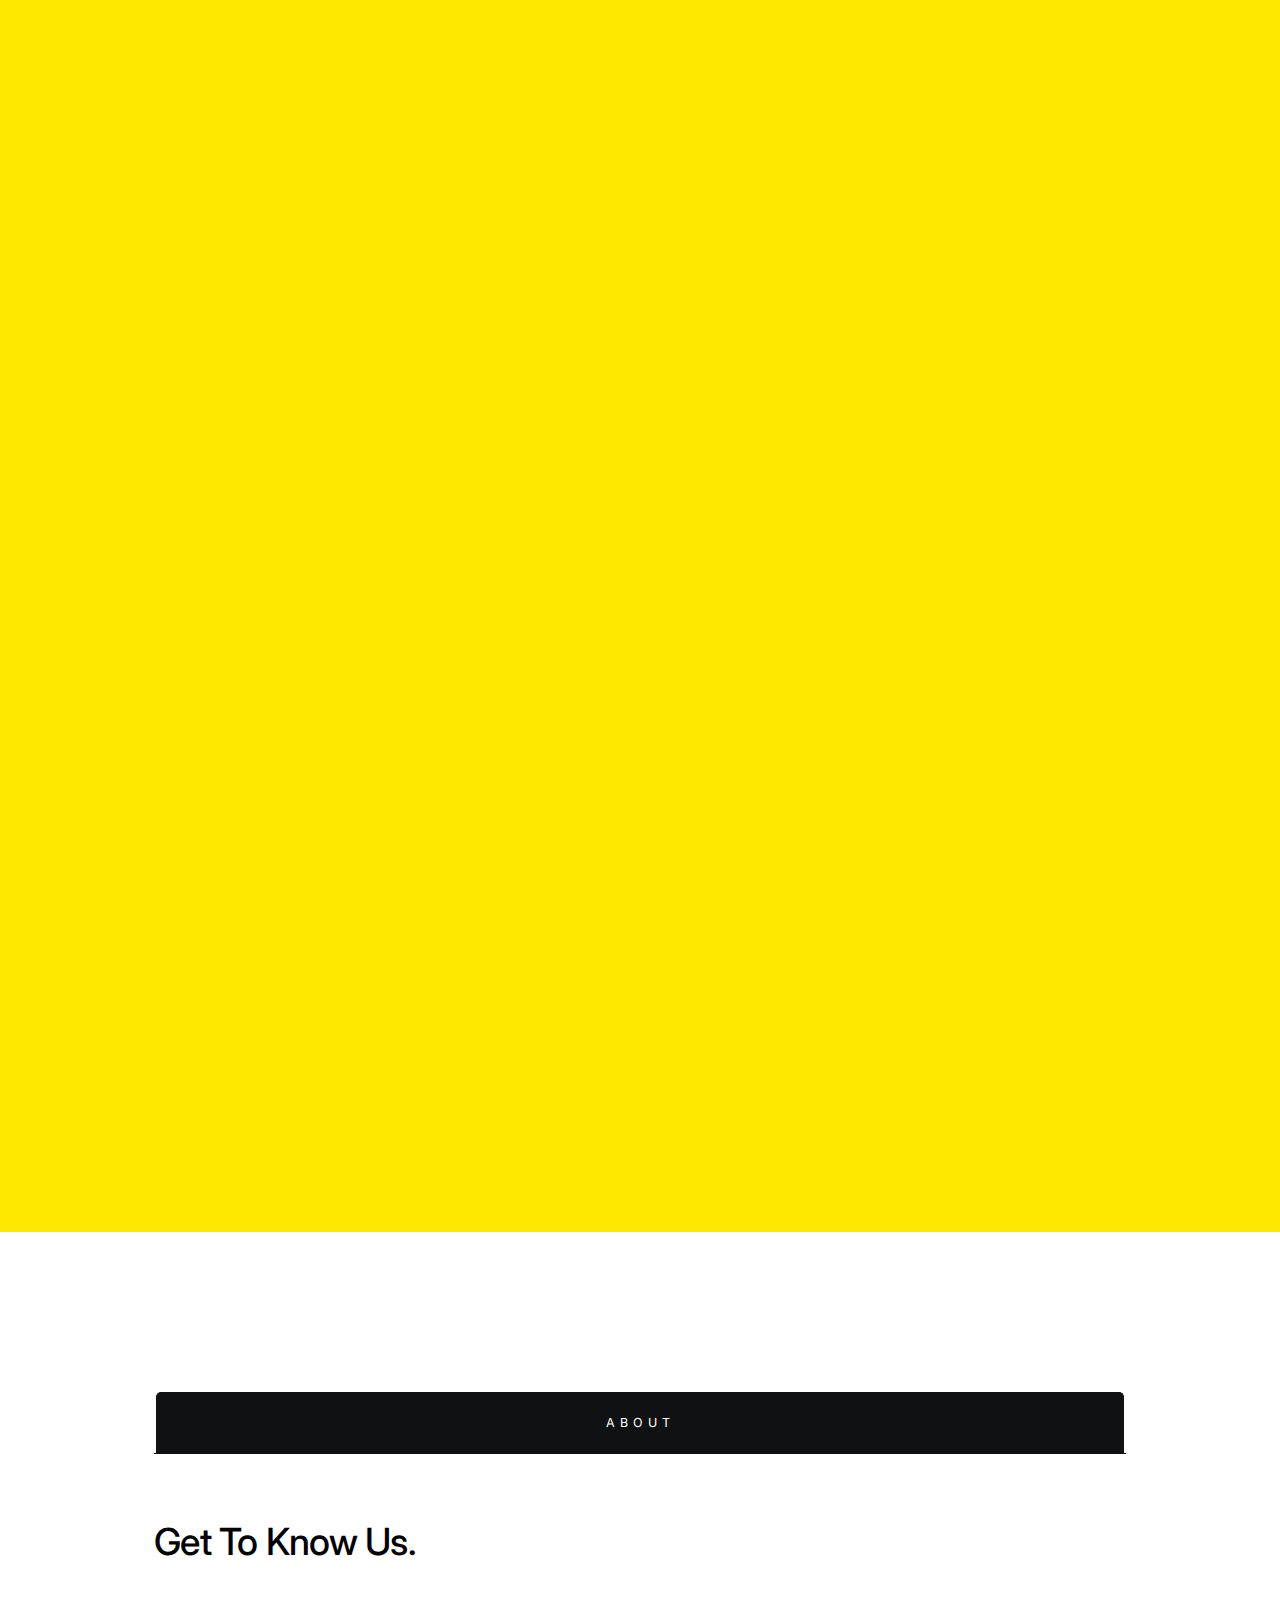
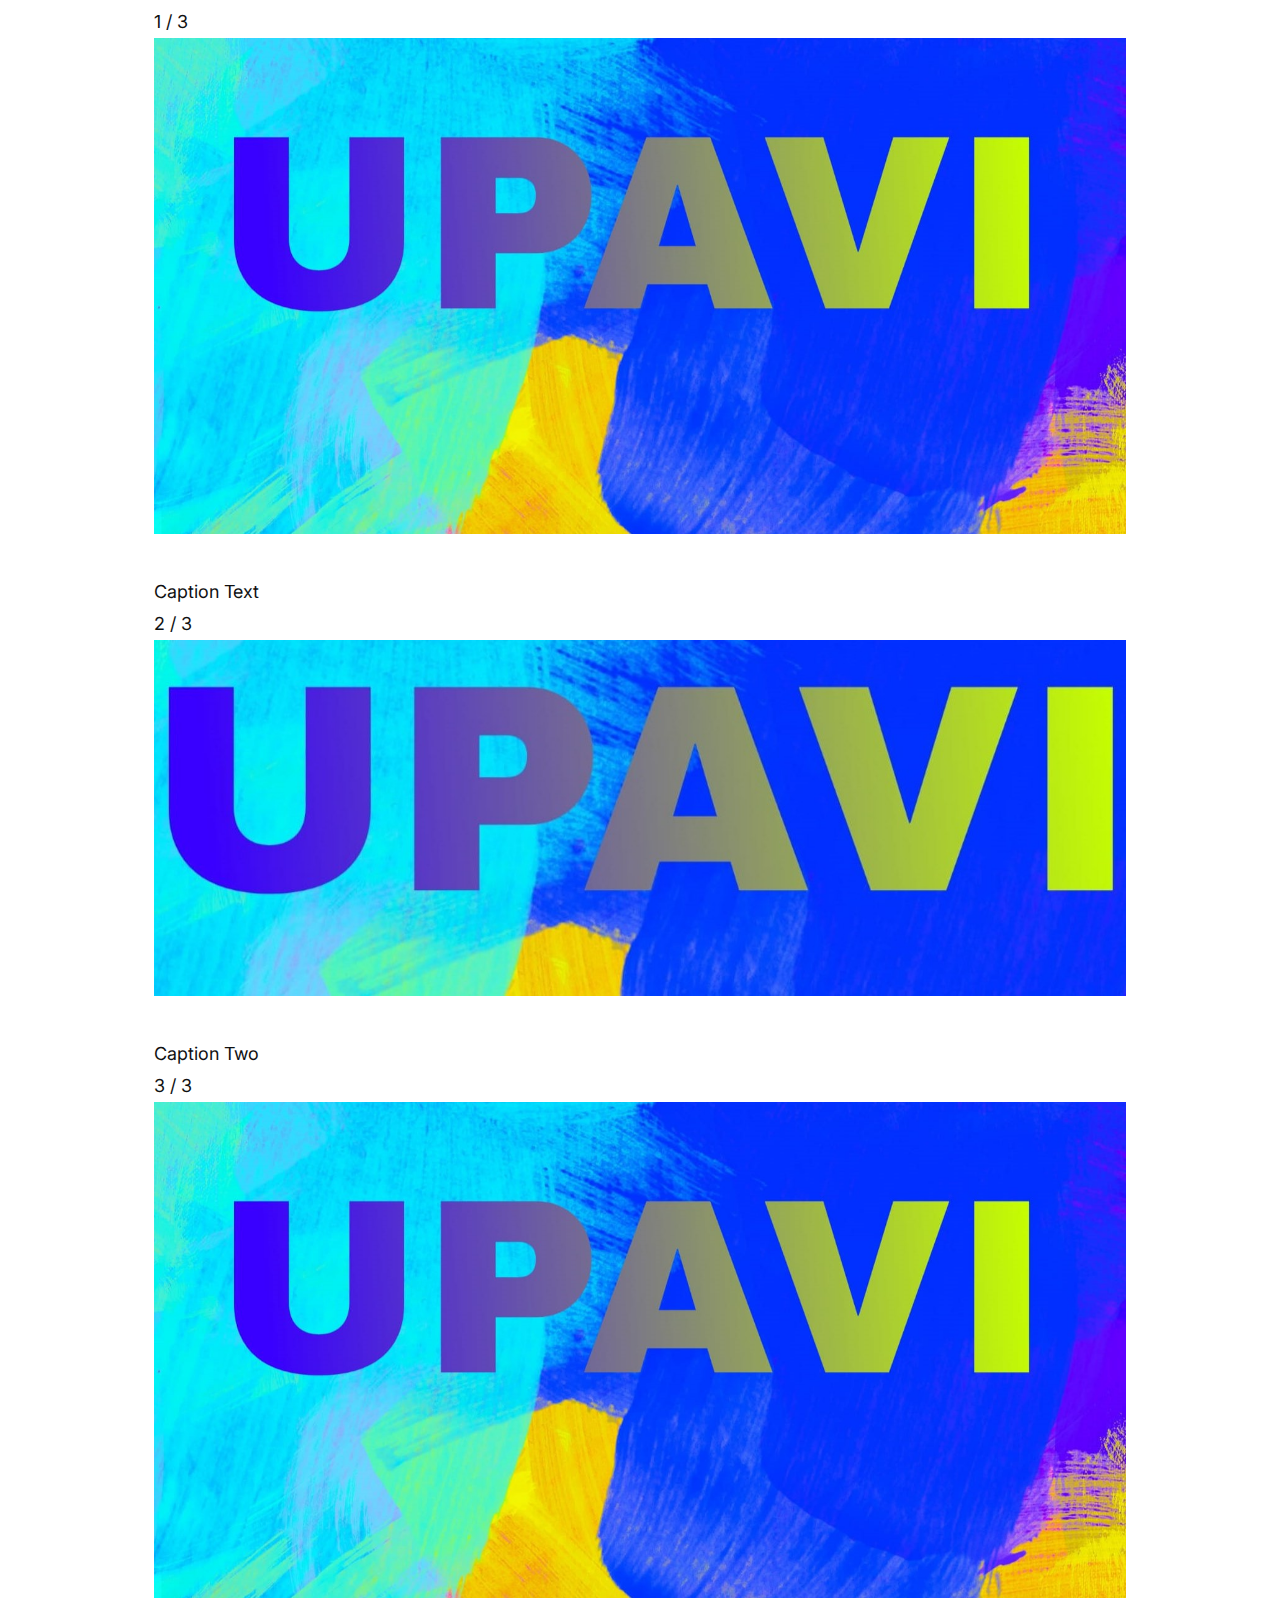
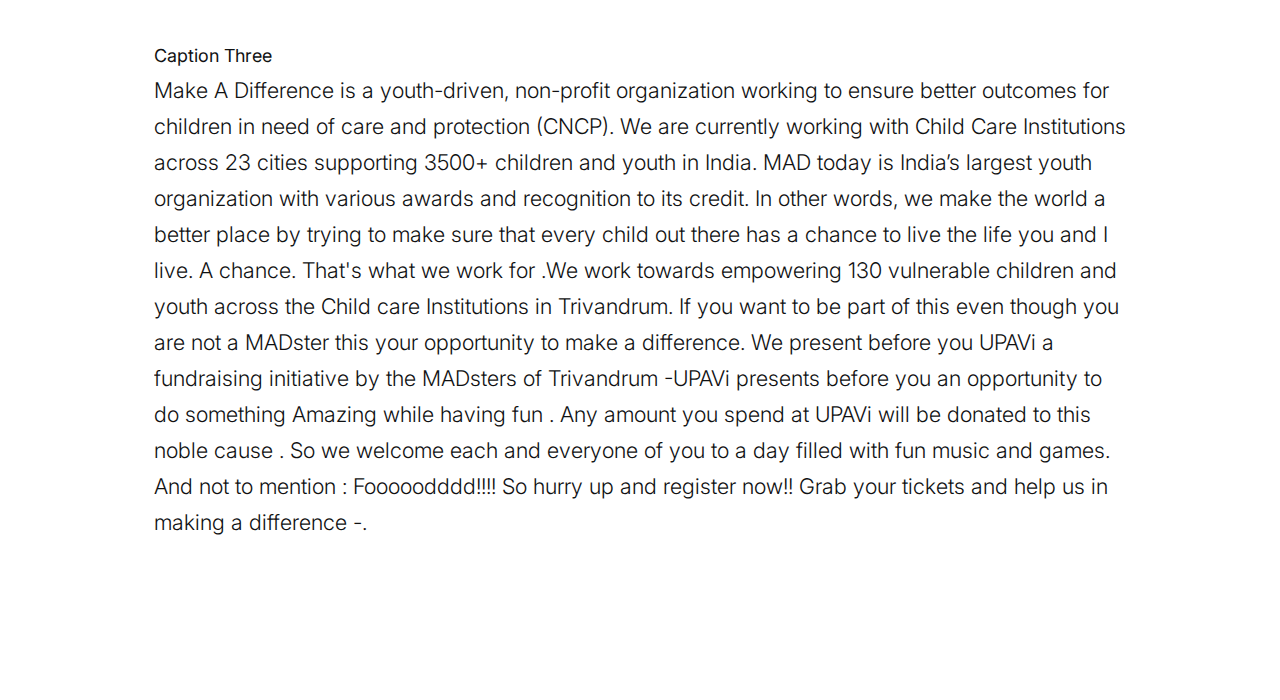
==== commit cdaacb1c: "Update index.html" ====
--- a/index.html
+++ b/index.html
@@ -183,7 +183,7 @@
 
     <div class="numbertext">1 / 3</div>
 
-    <img src="mad1.jpg" style="width:100%">
+    <img src="images/mad1.jpg" style="width:100%">
 
     <div class="text">Caption Text</div>
 
@@ -193,7 +193,7 @@
 
     <div class="numbertext">2 / 3</div>
 
-    <img src="mad2.jpg" style="width:100%">
+    <img src="images/mad2.jpg" style="width:100%">
 
     <div class="text">Caption Two</div>
 
@@ -203,7 +203,7 @@
 
     <div class="numbertext">3 / 3</div>
 
-    <img src="mad1.jpg" style="width:100%">
+    <img src="images/mad1.jpg" style="width:100%">
 
     <div class="text">Caption Three</div>
 
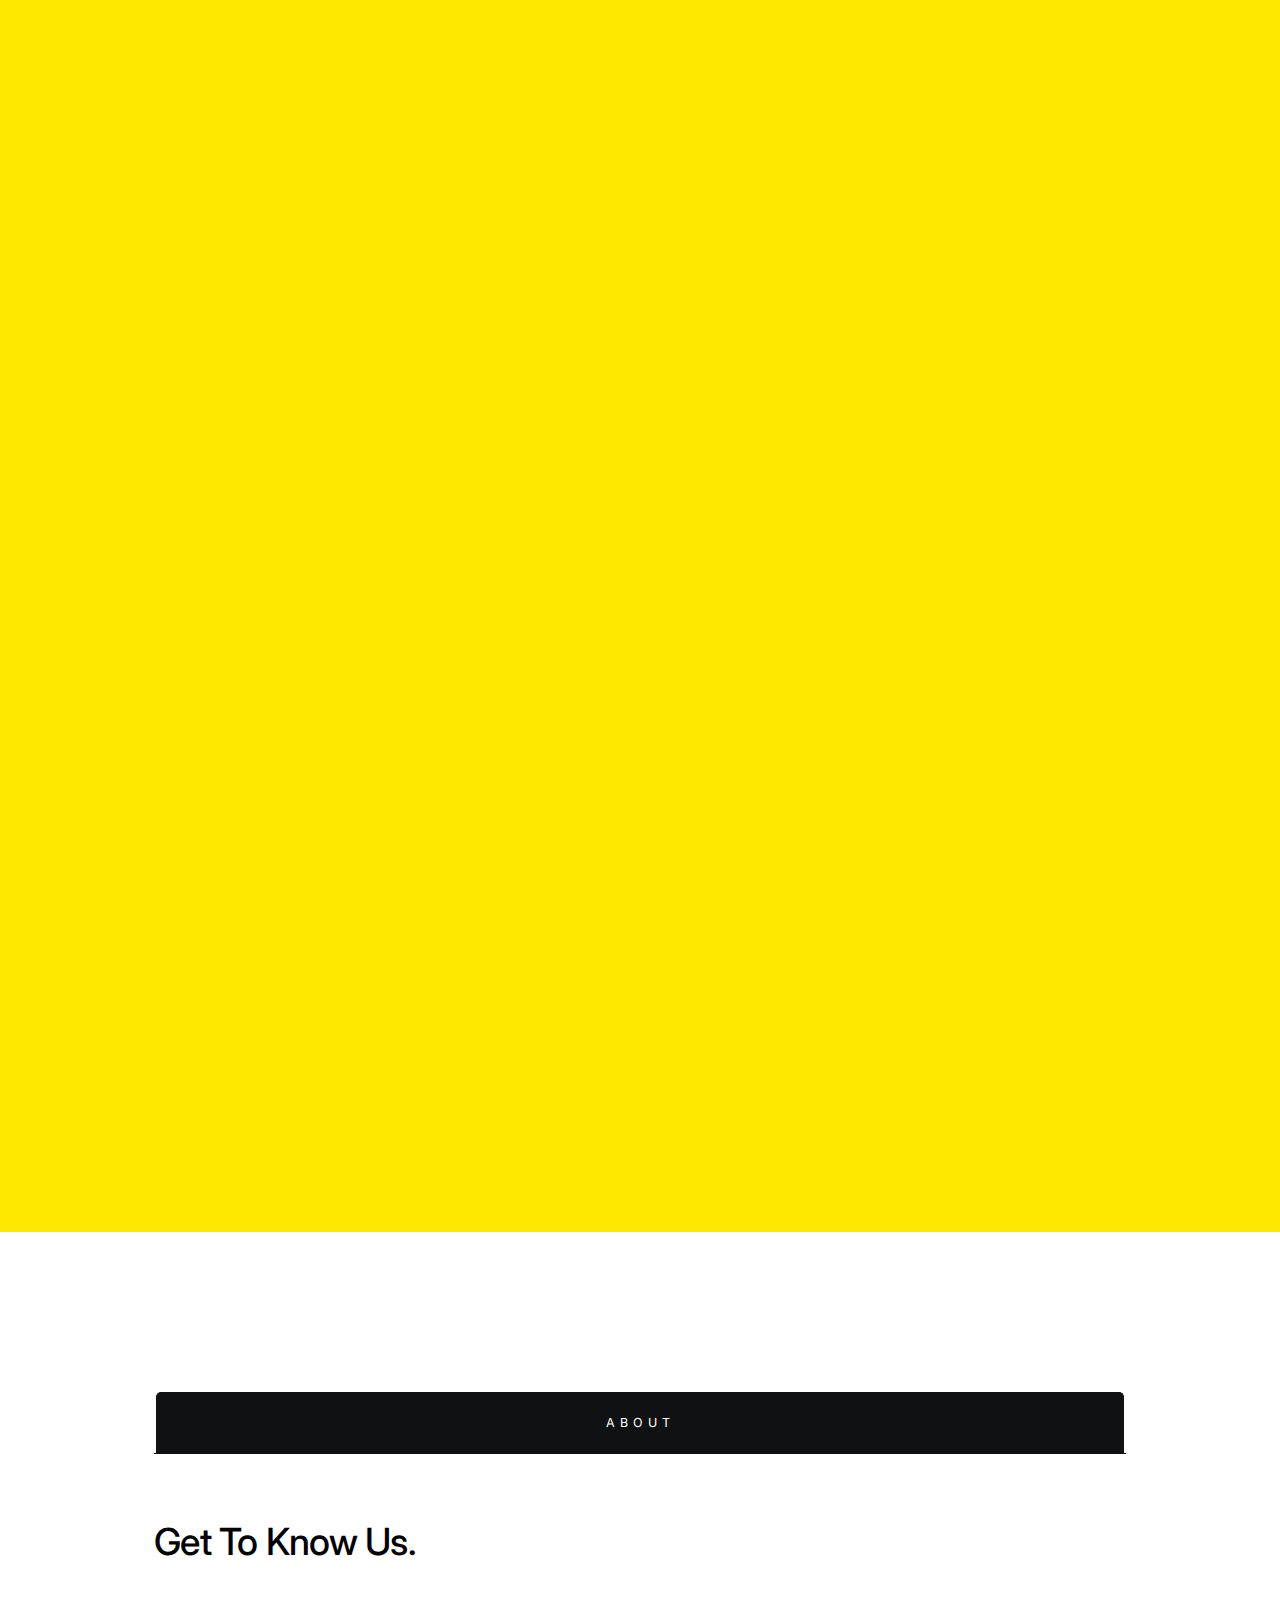
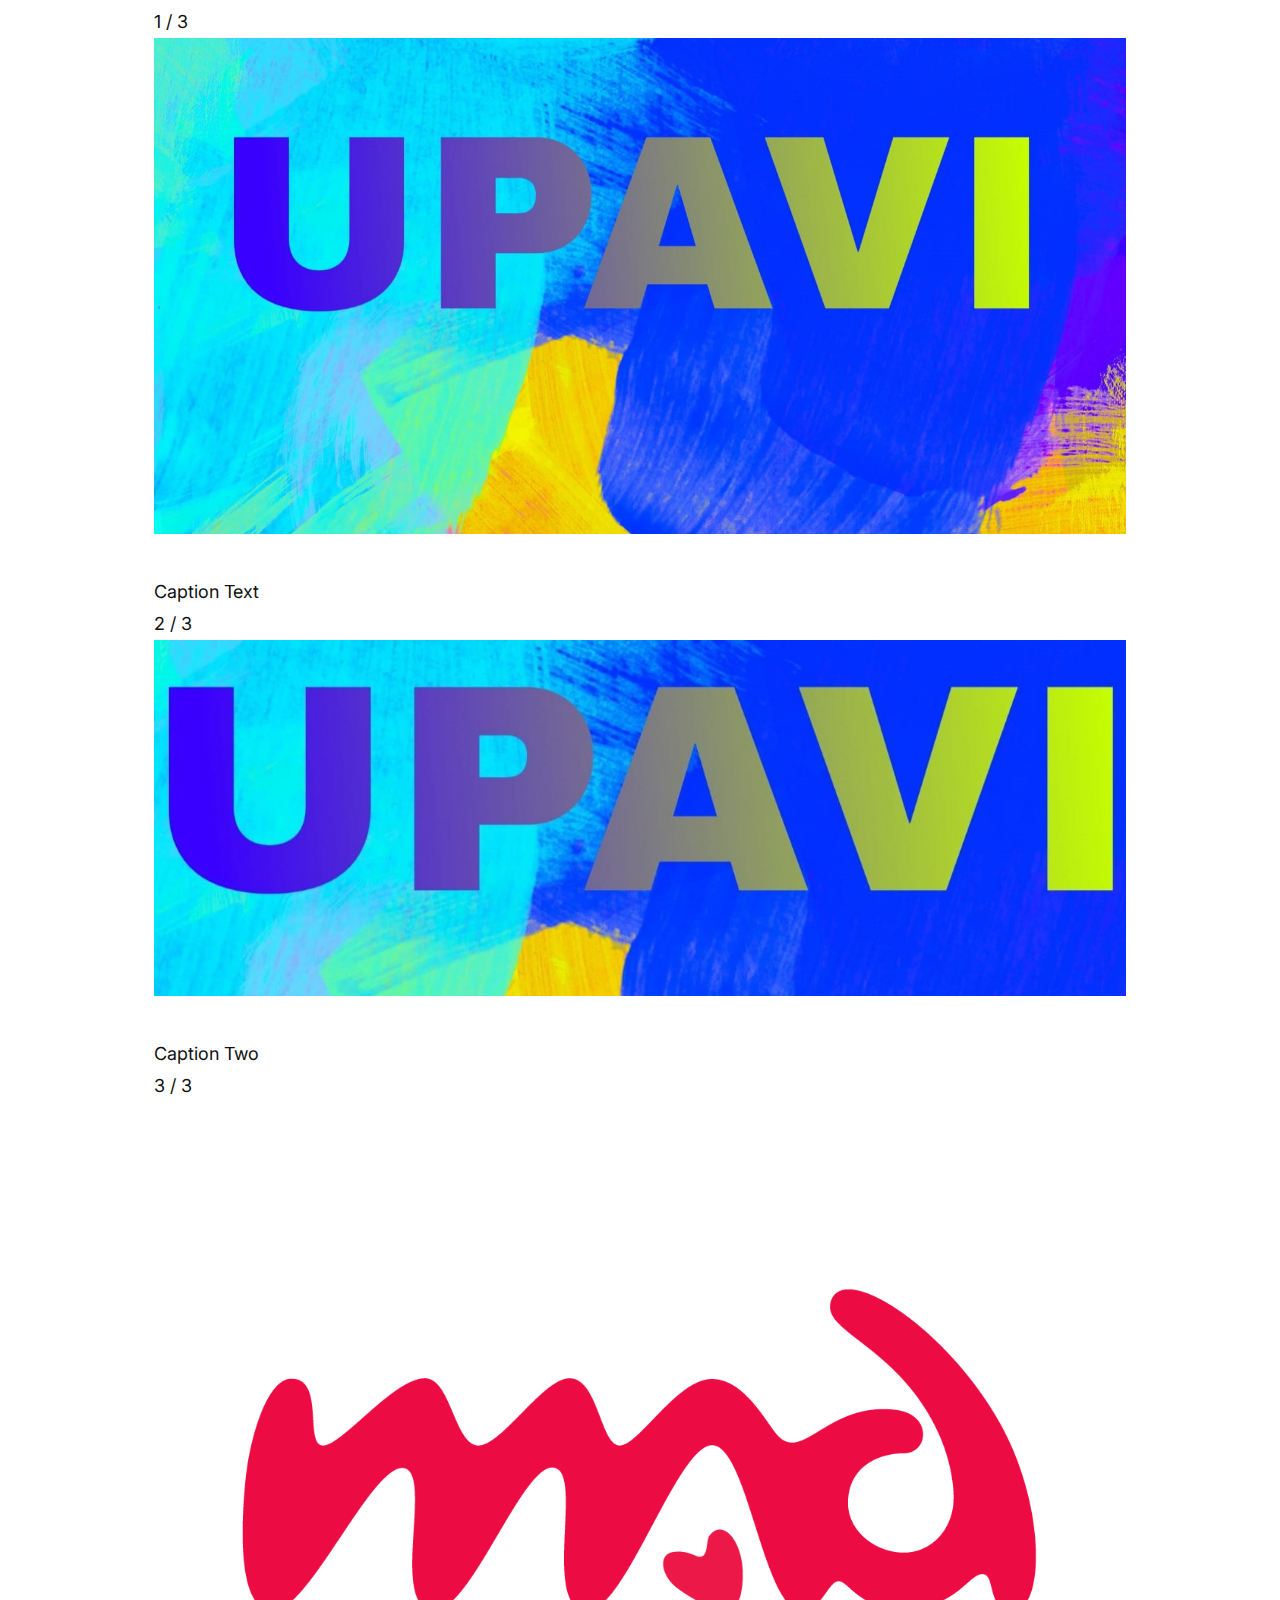
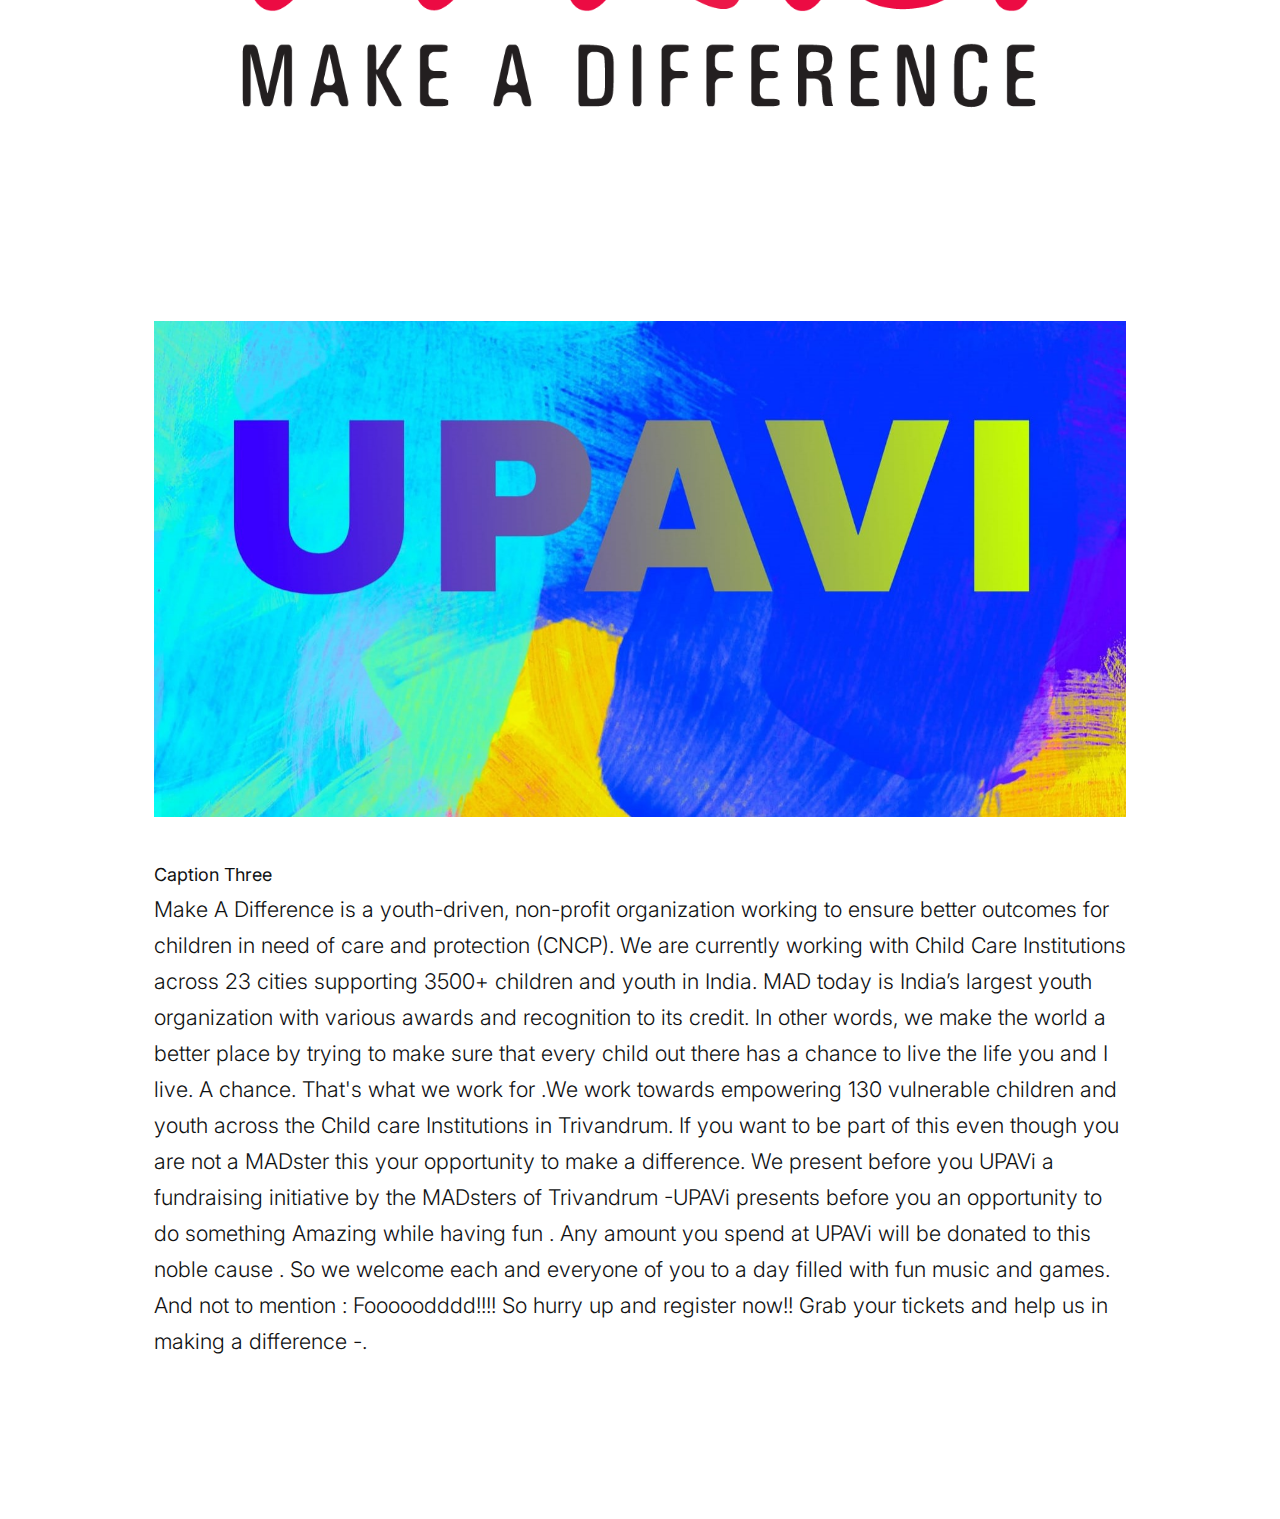
==== commit b1dce3ed: "Update index.html" ====
--- a/index.html
+++ b/index.html
@@ -202,7 +202,8 @@
   <div class="mySlides fade">
 
     <div class="numbertext">3 / 3</div>
-
+      
+    <img src="images/mad.png" alt="Homepage">
     <img src="images/mad1.jpg" style="width:100%">
 
     <div class="text">Caption Three</div>
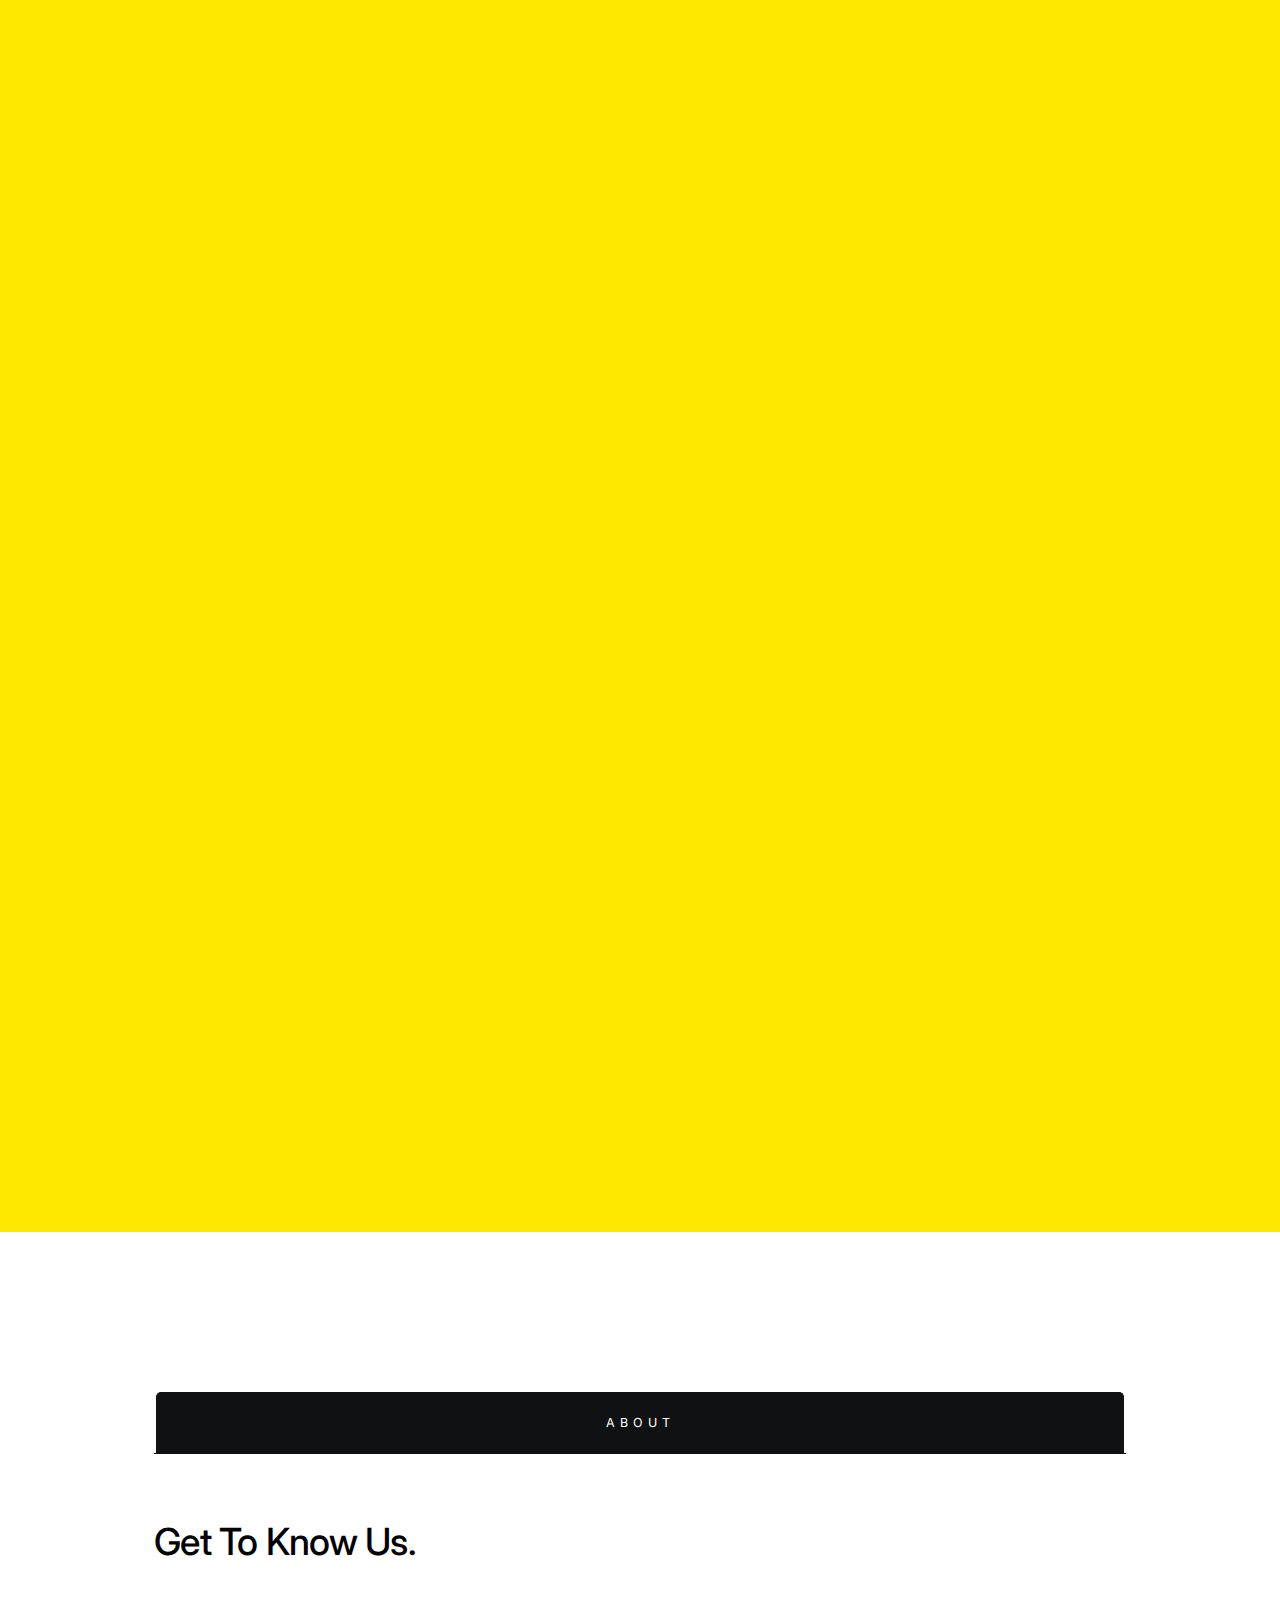
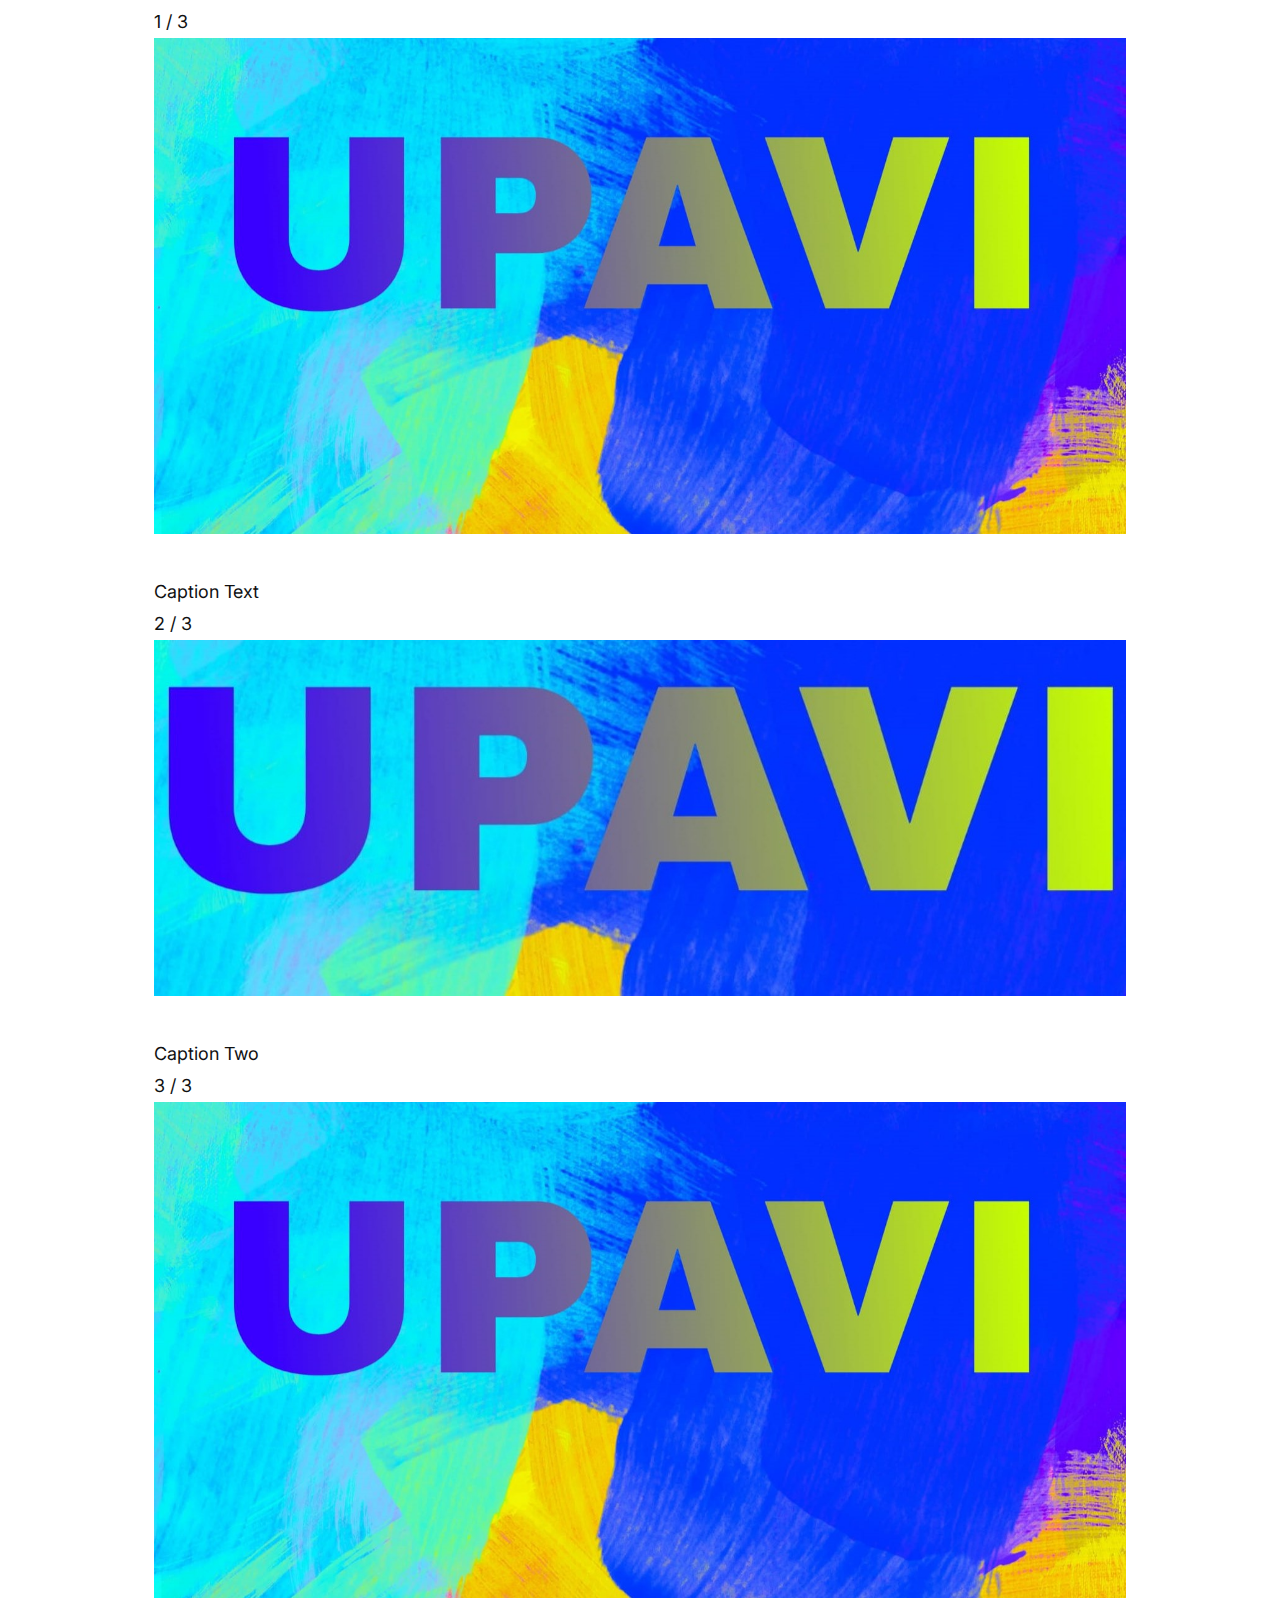
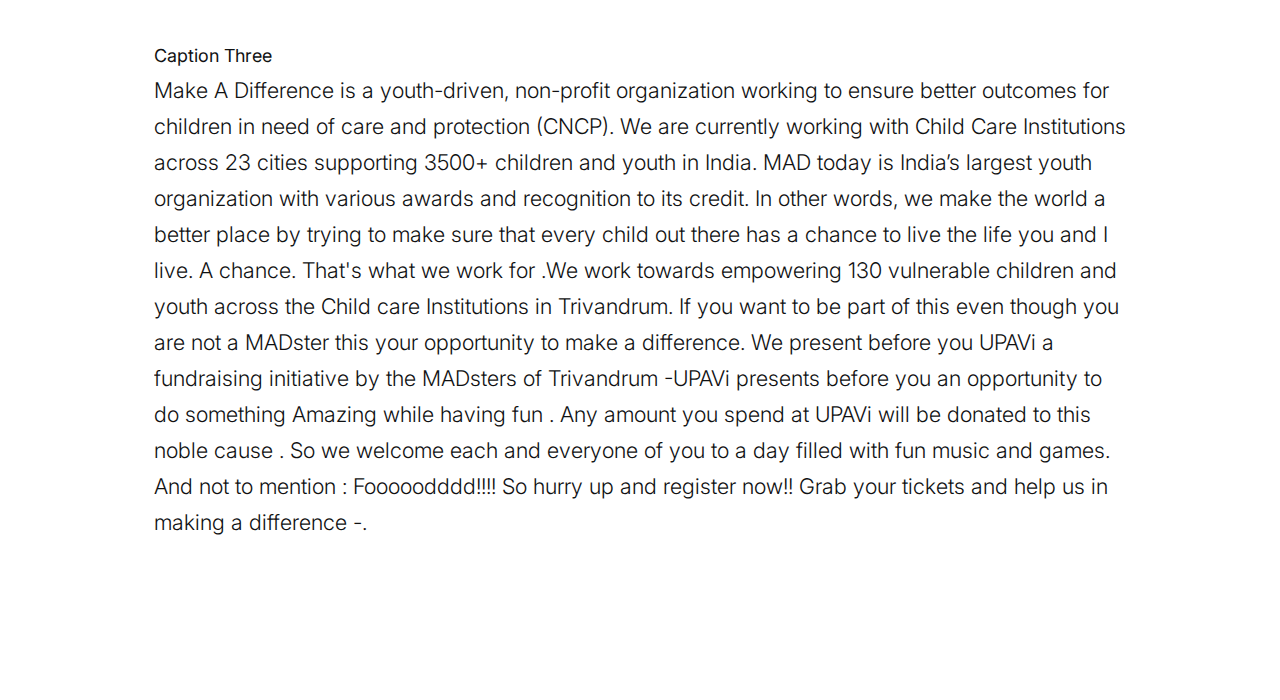
==== commit 4081066c: "Update index.html" ====
--- a/index.html
+++ b/index.html
@@ -203,7 +203,7 @@
 
     <div class="numbertext">3 / 3</div>
       
-    <img src="images/mad.png" alt="Homepage">
+    
     <img src="images/mad1.jpg" style="width:100%">
 
     <div class="text">Caption Three</div>
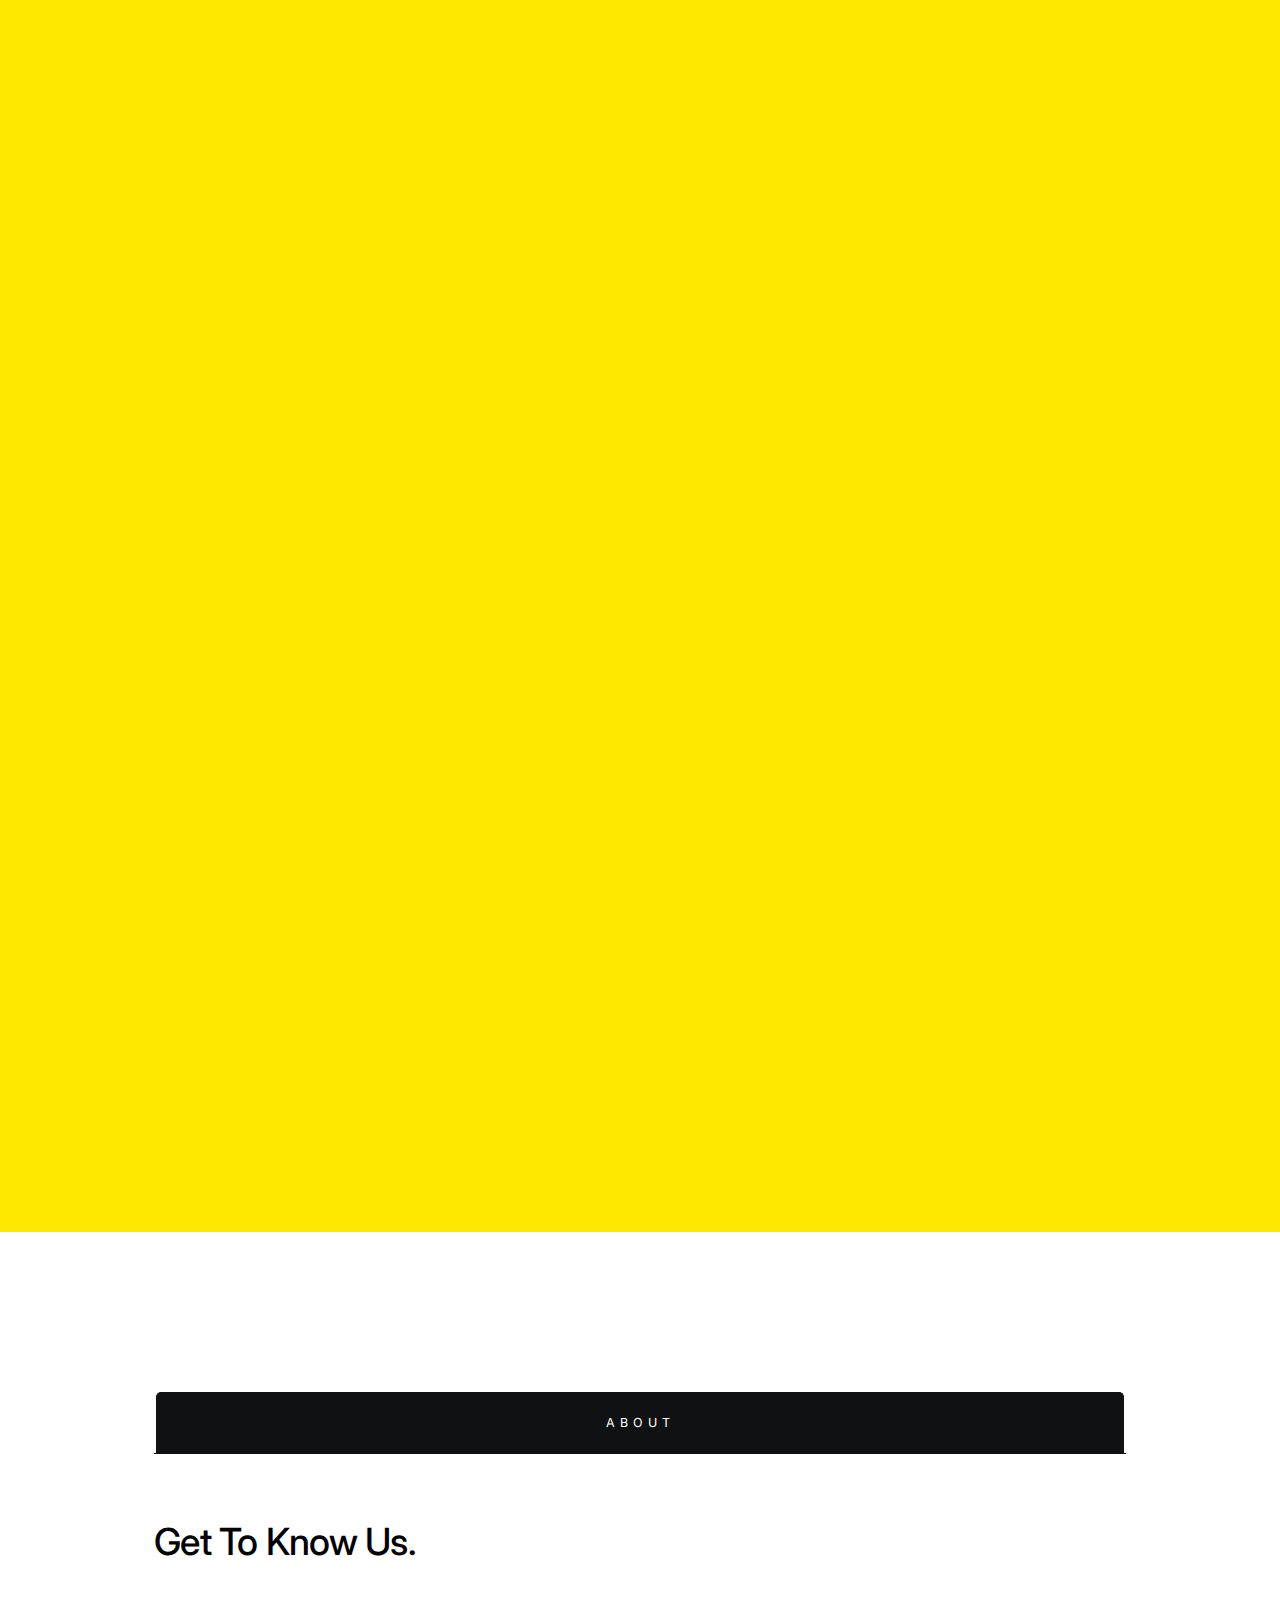
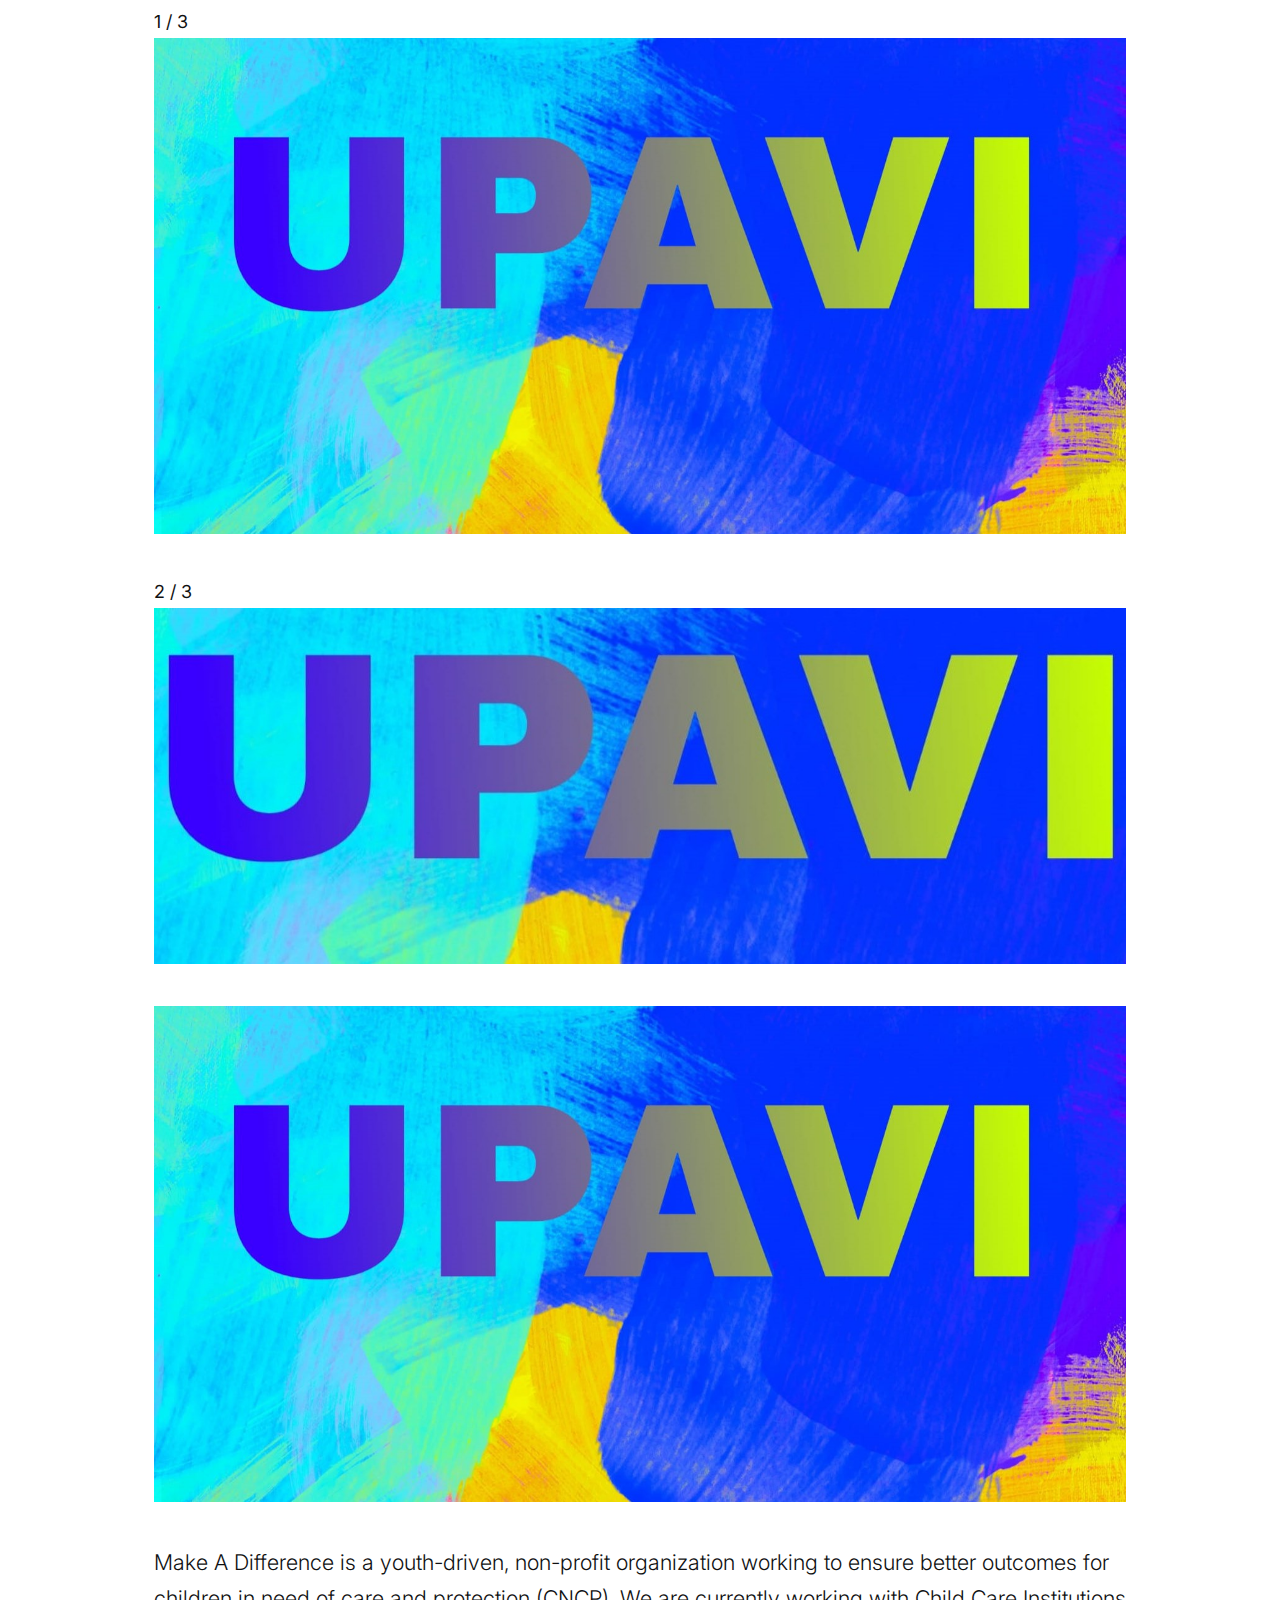
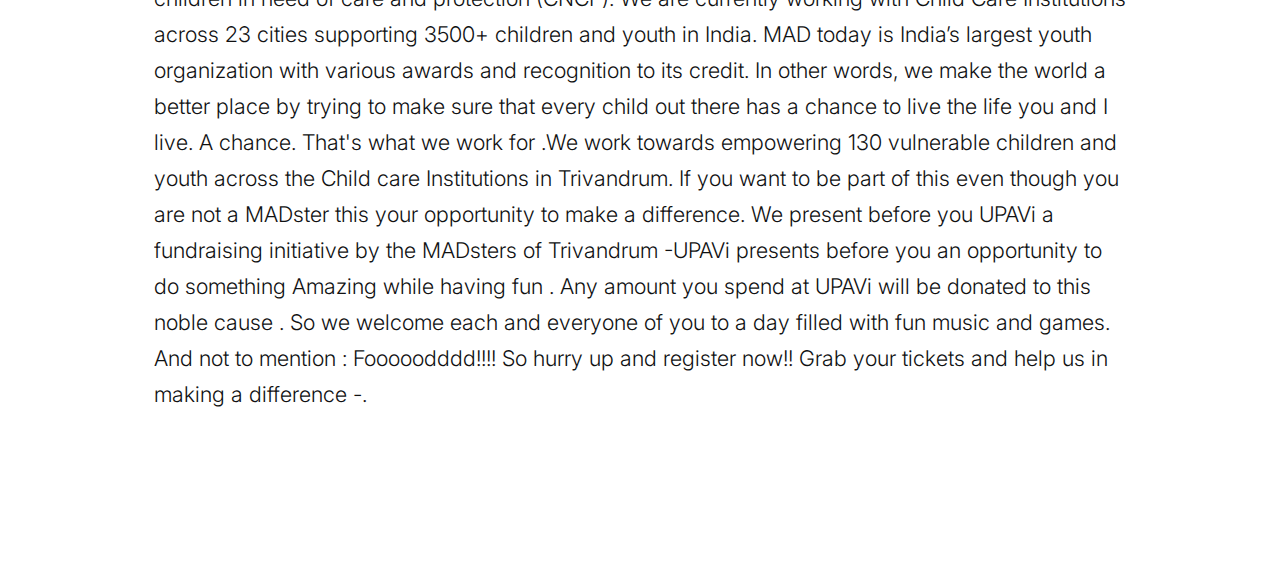
==== commit 29ce5240: "Update index.html" ====
--- a/index.html
+++ b/index.html
@@ -185,7 +185,7 @@
 
     <img src="images/mad1.jpg" style="width:100%">
 
-    <div class="text">Caption Text</div>
+    
 
   </div>
 
@@ -195,18 +195,18 @@
 
     <img src="images/mad2.jpg" style="width:100%">
 
-    <div class="text">Caption Two</div>
+   
 
   </div>
 
   <div class="mySlides fade">
 
-    <div class="numbertext">3 / 3</div>
+    
       
     
     <img src="images/mad1.jpg" style="width:100%">
 
-    <div class="text">Caption Three</div>
+    
 
   </div>
         
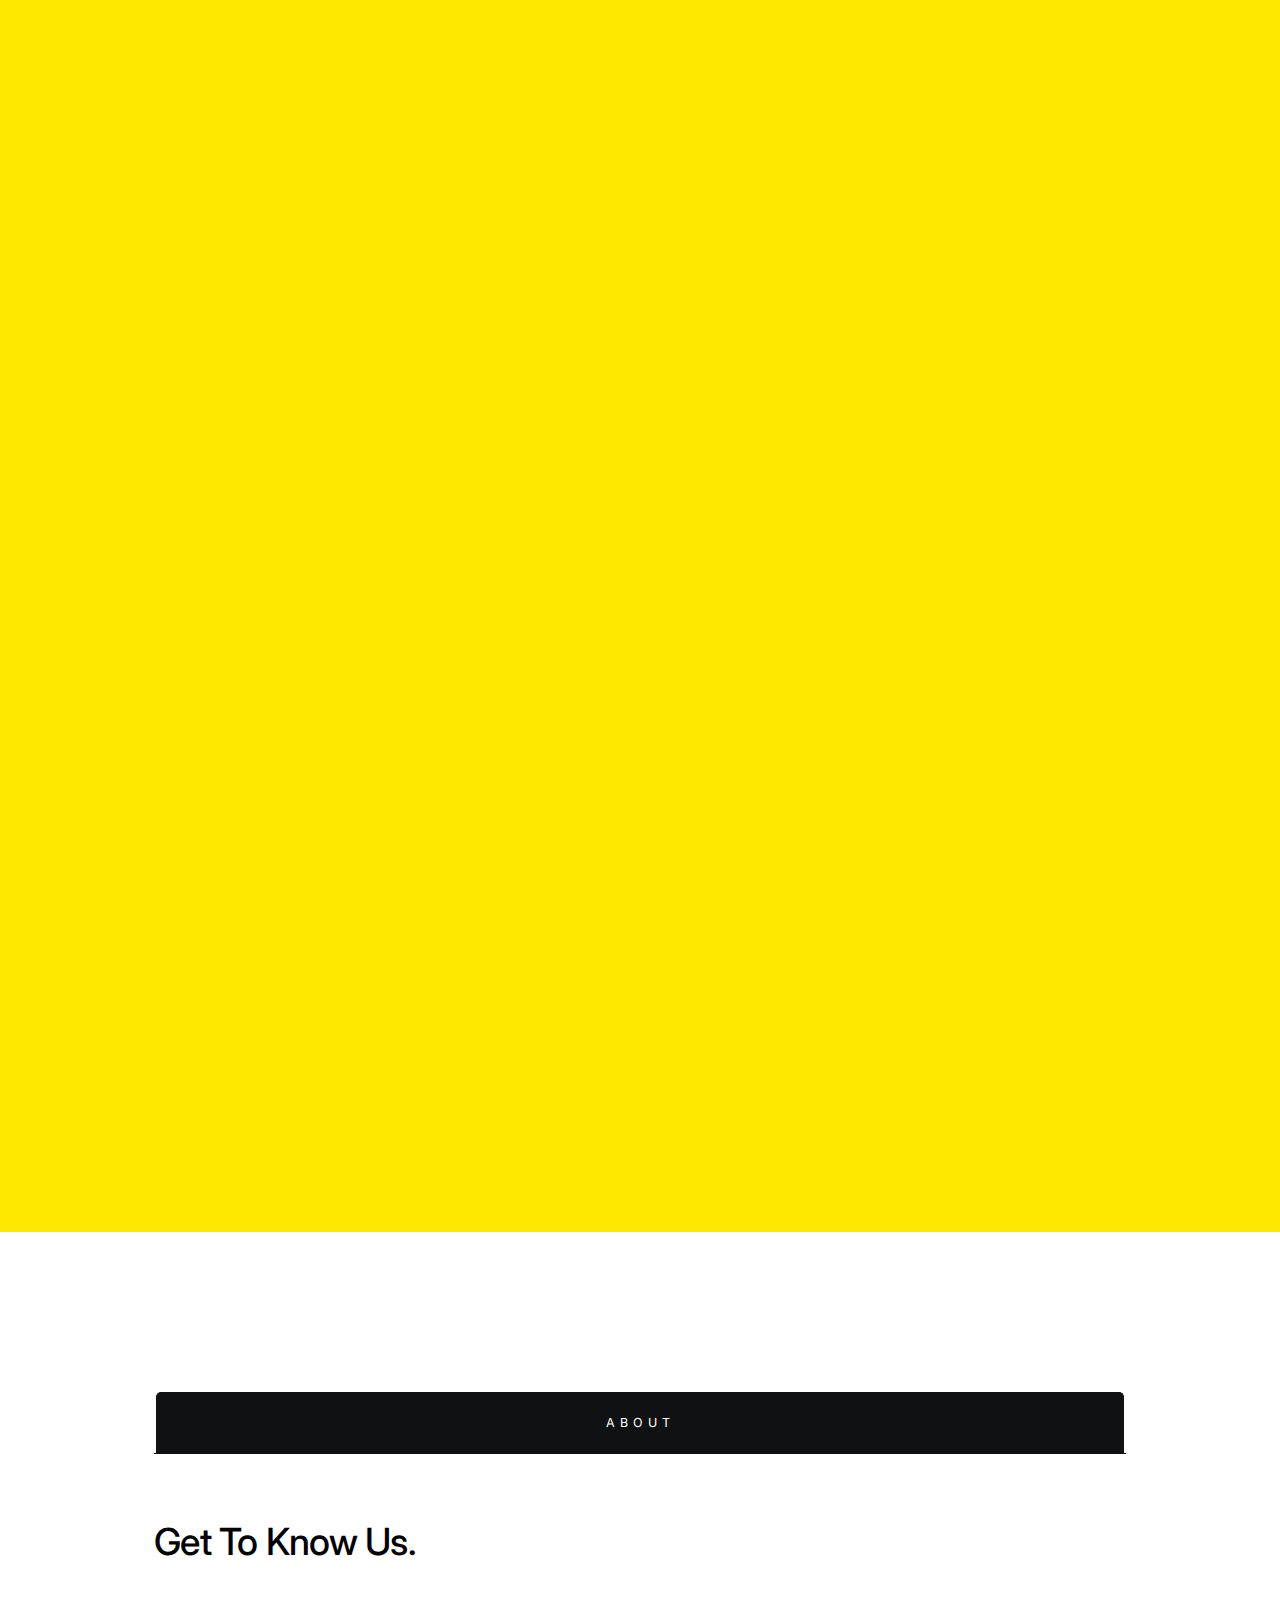
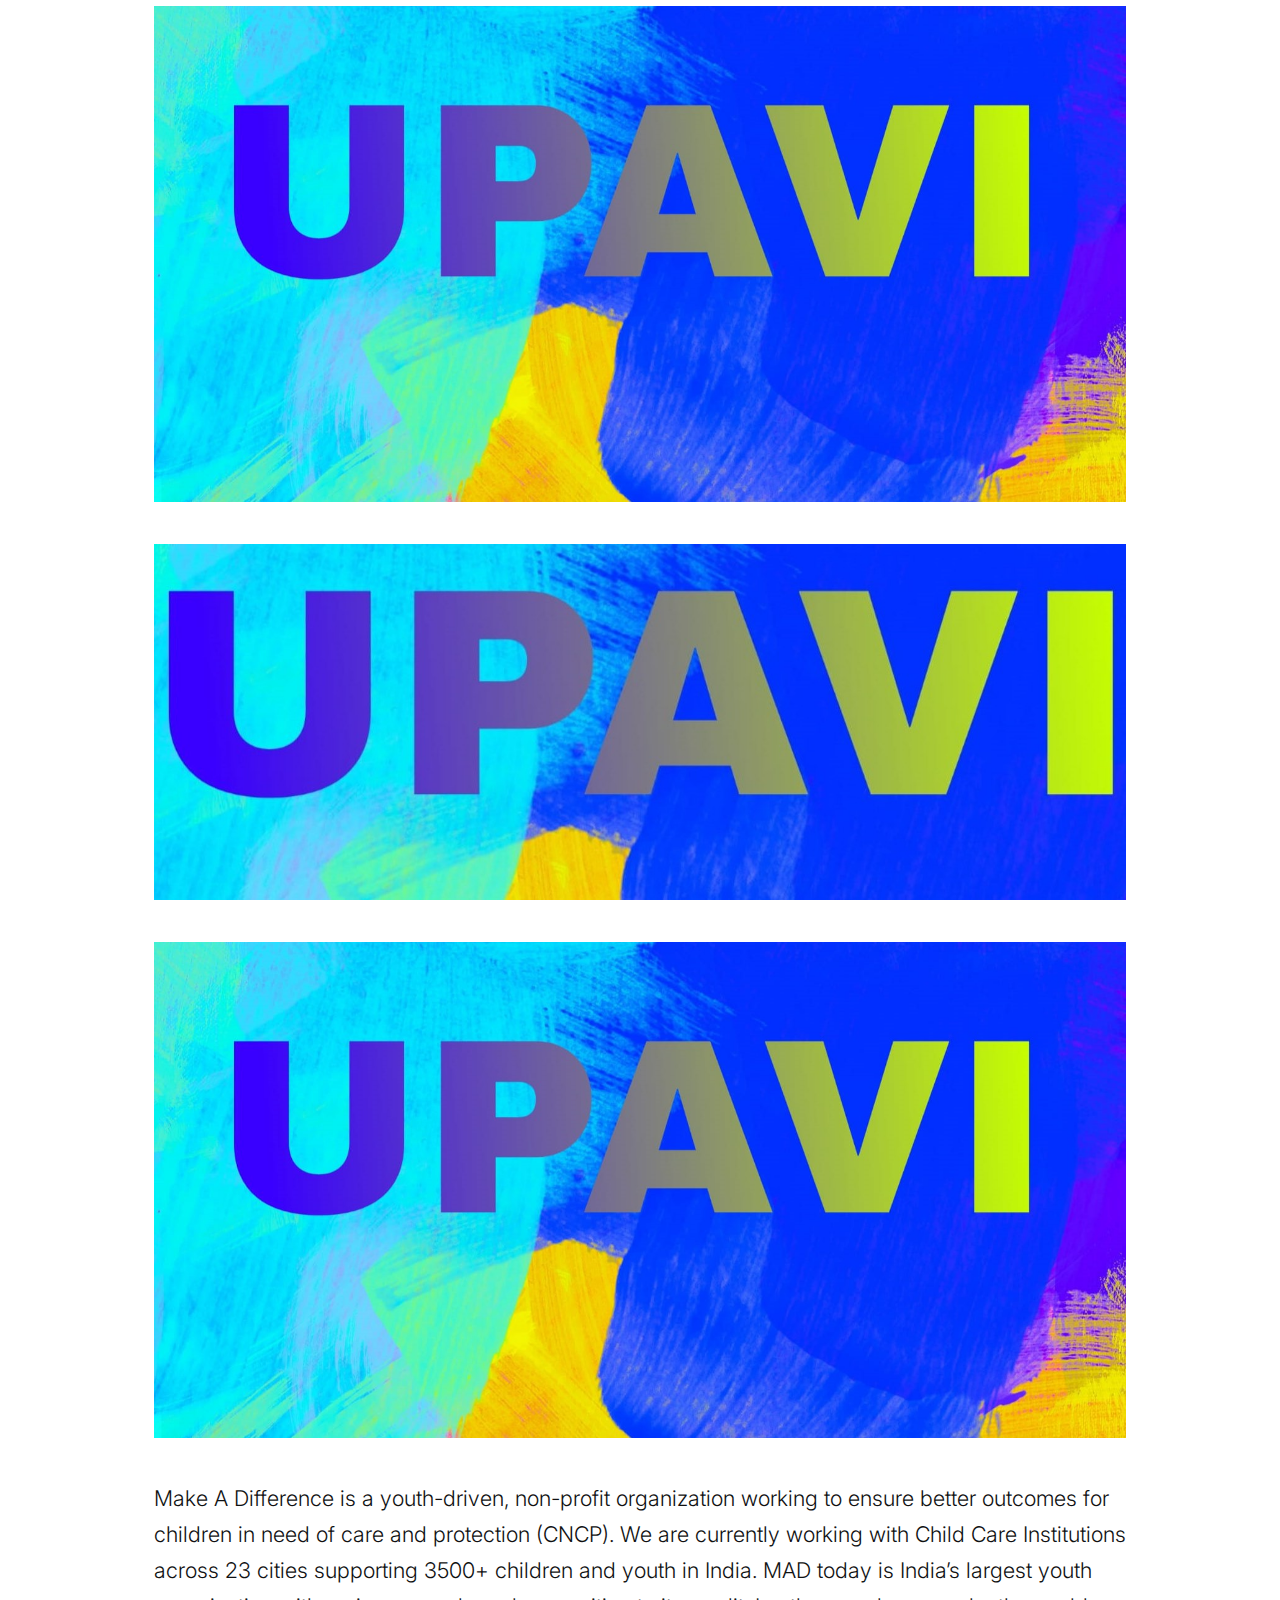
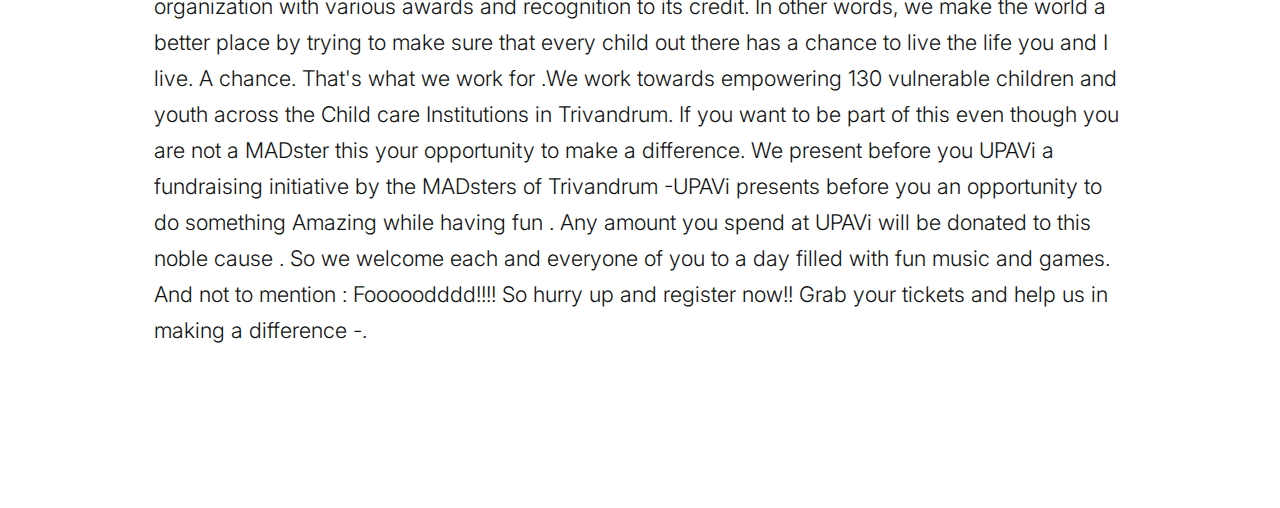
==== commit f2f02af0: "Update index.html" ====
--- a/index.html
+++ b/index.html
@@ -181,7 +181,7 @@
 
   <div class="mySlides fade">
 
-    <div class="numbertext">1 / 3</div>
+    
 
     <img src="images/mad1.jpg" style="width:100%">
 
@@ -191,7 +191,7 @@
 
   <div class="mySlides fade">
 
-    <div class="numbertext">2 / 3</div>
+    
 
     <img src="images/mad2.jpg" style="width:100%">
 
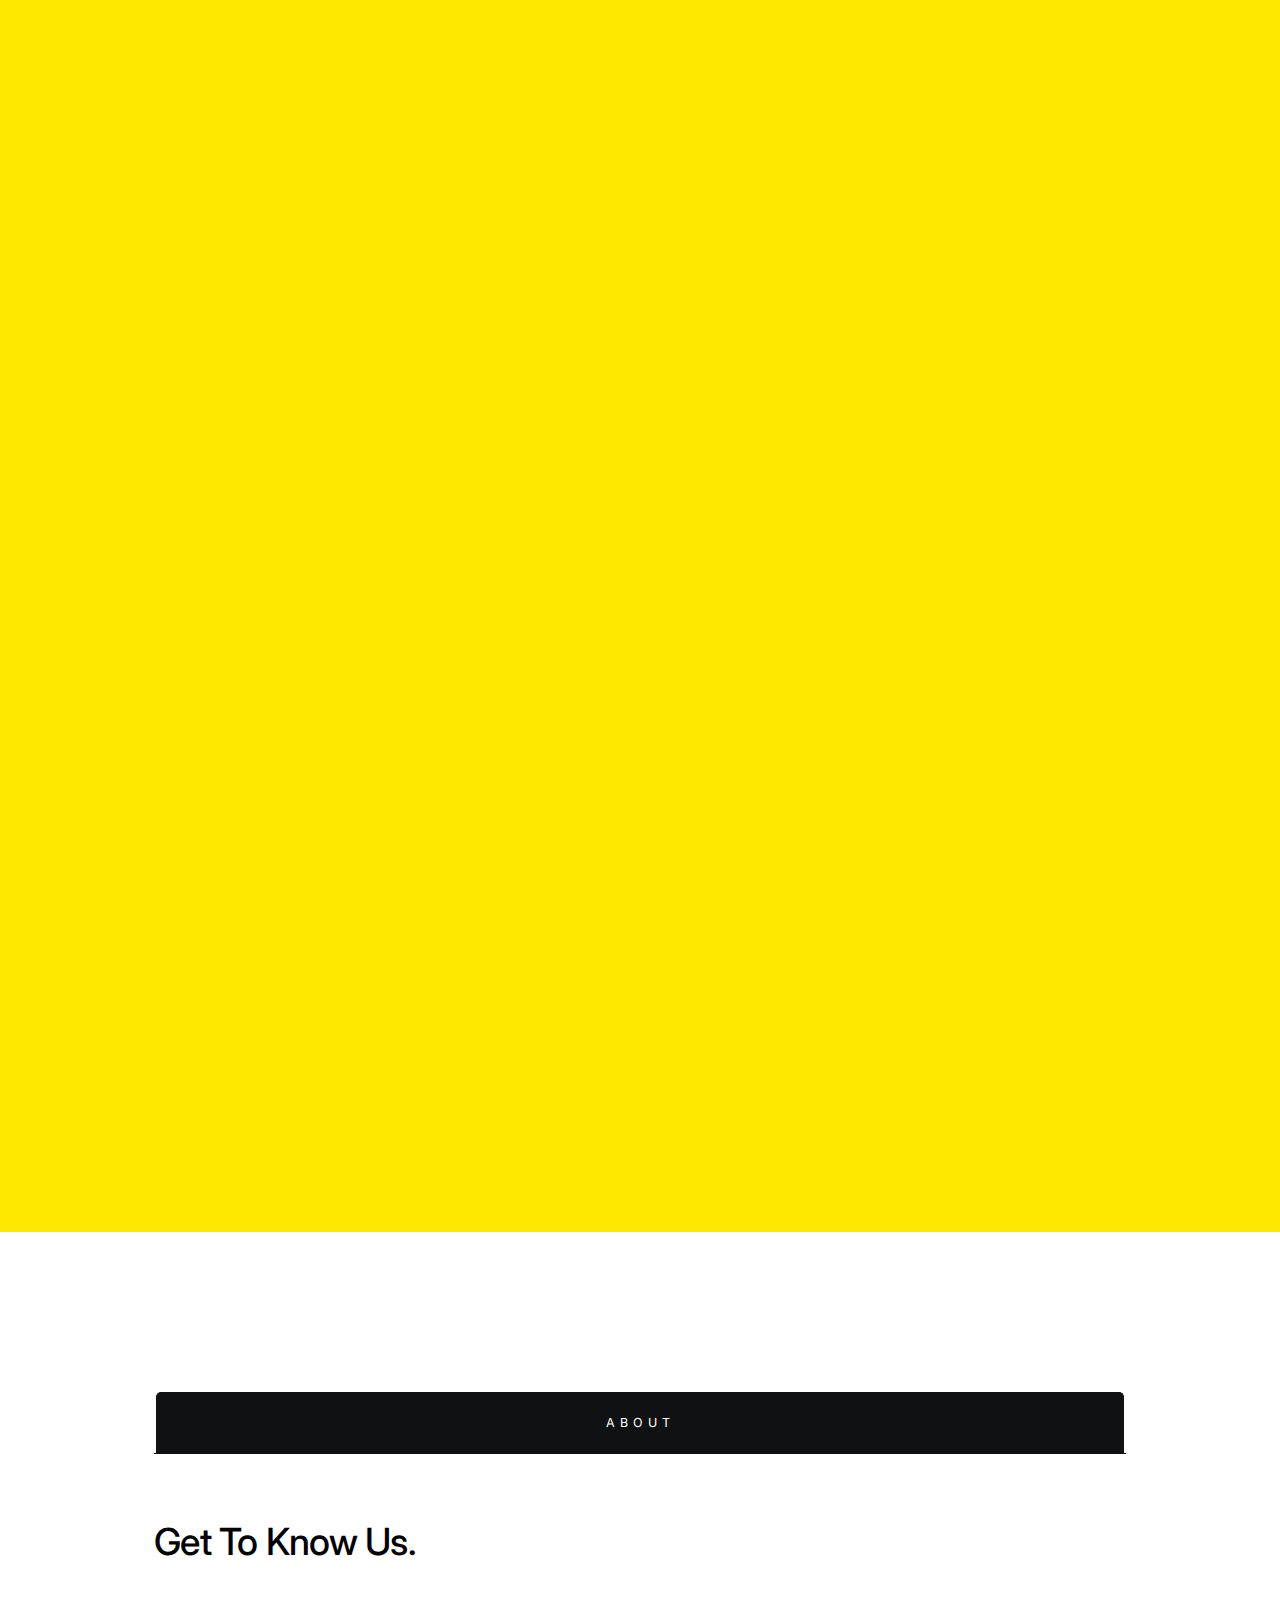
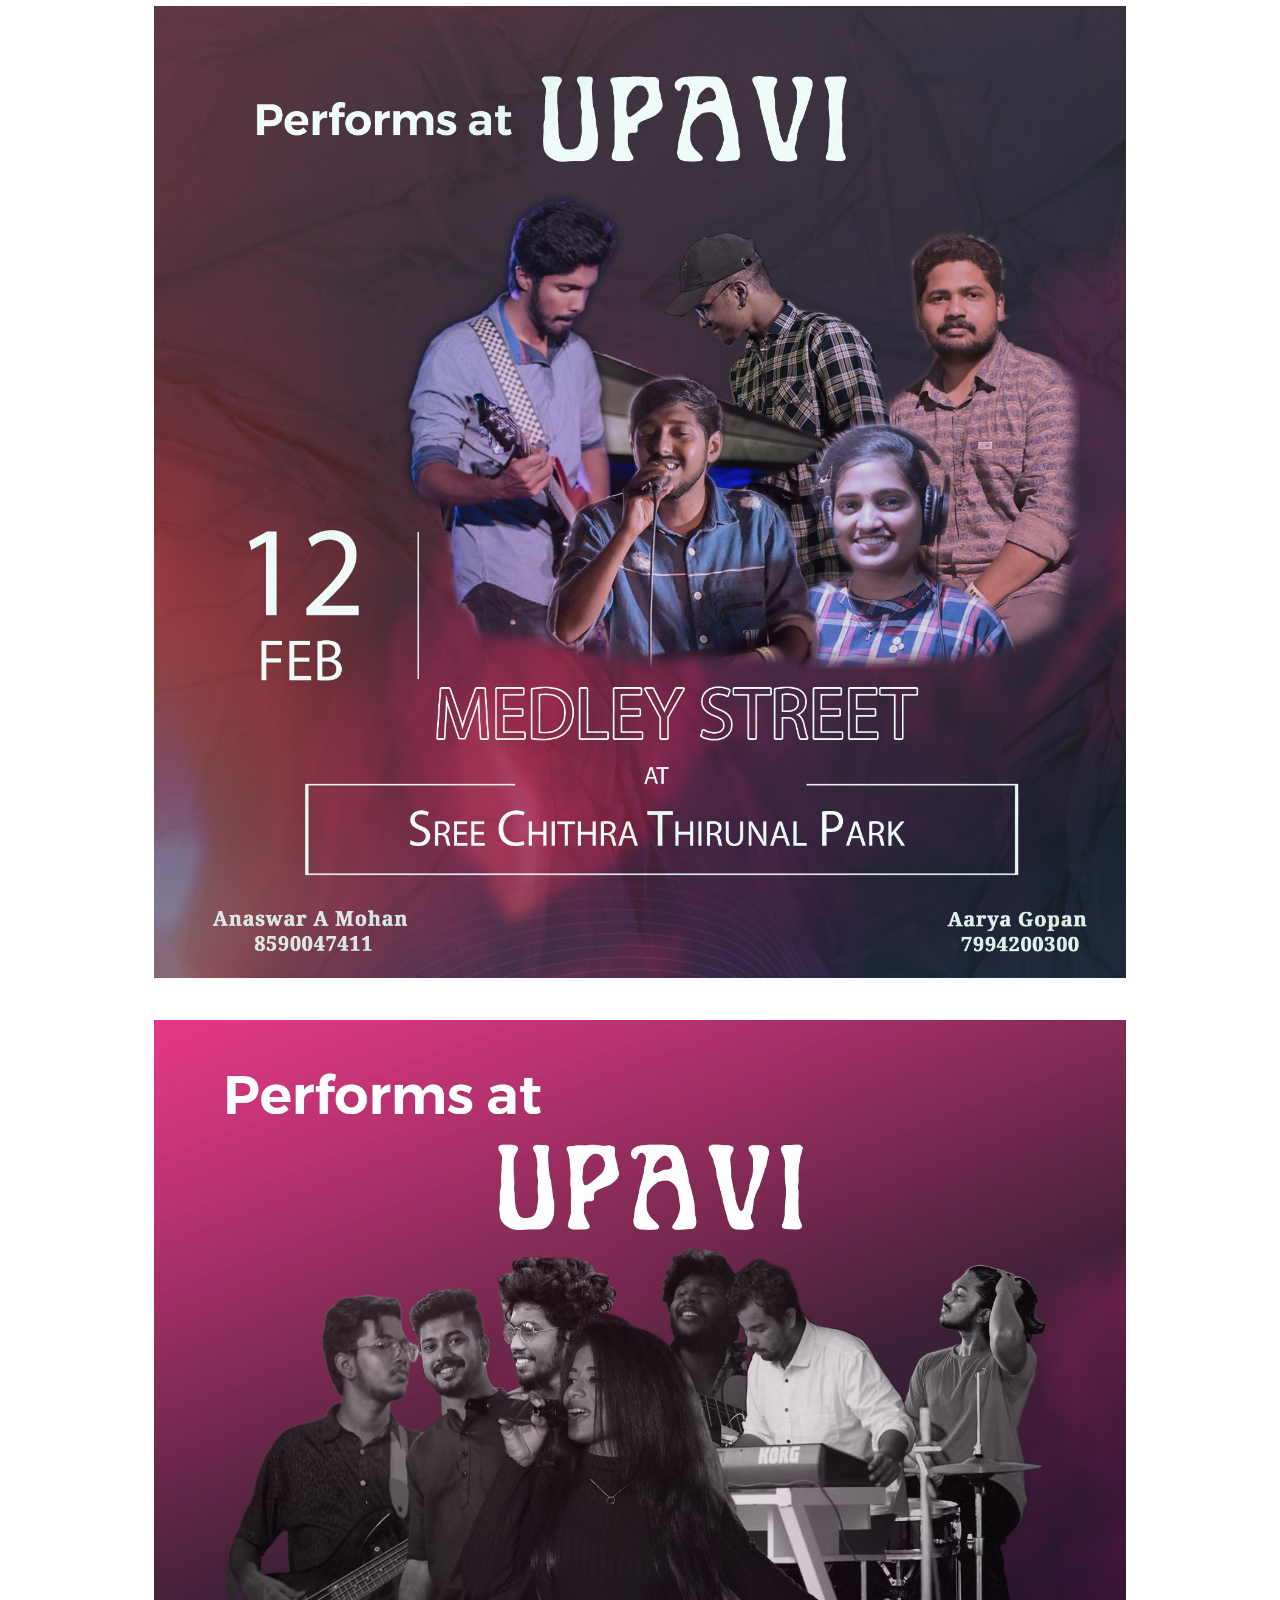
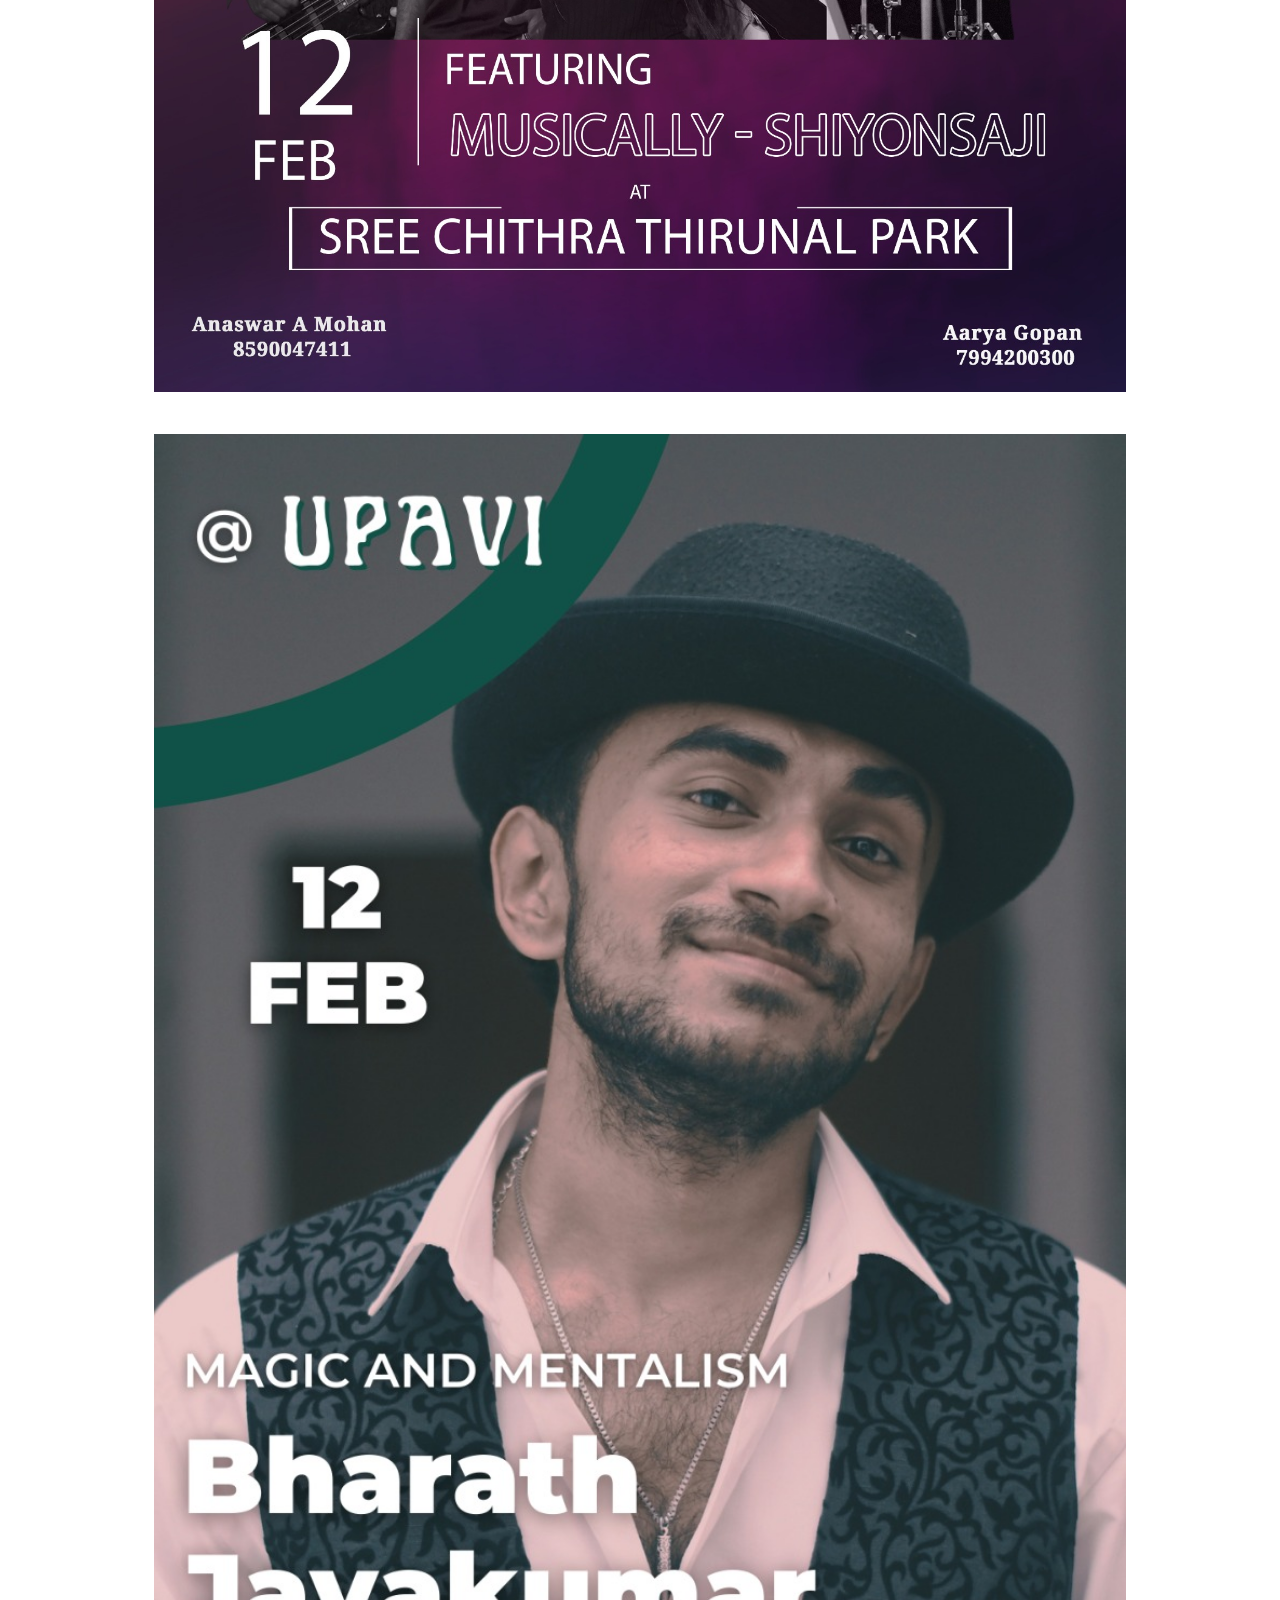
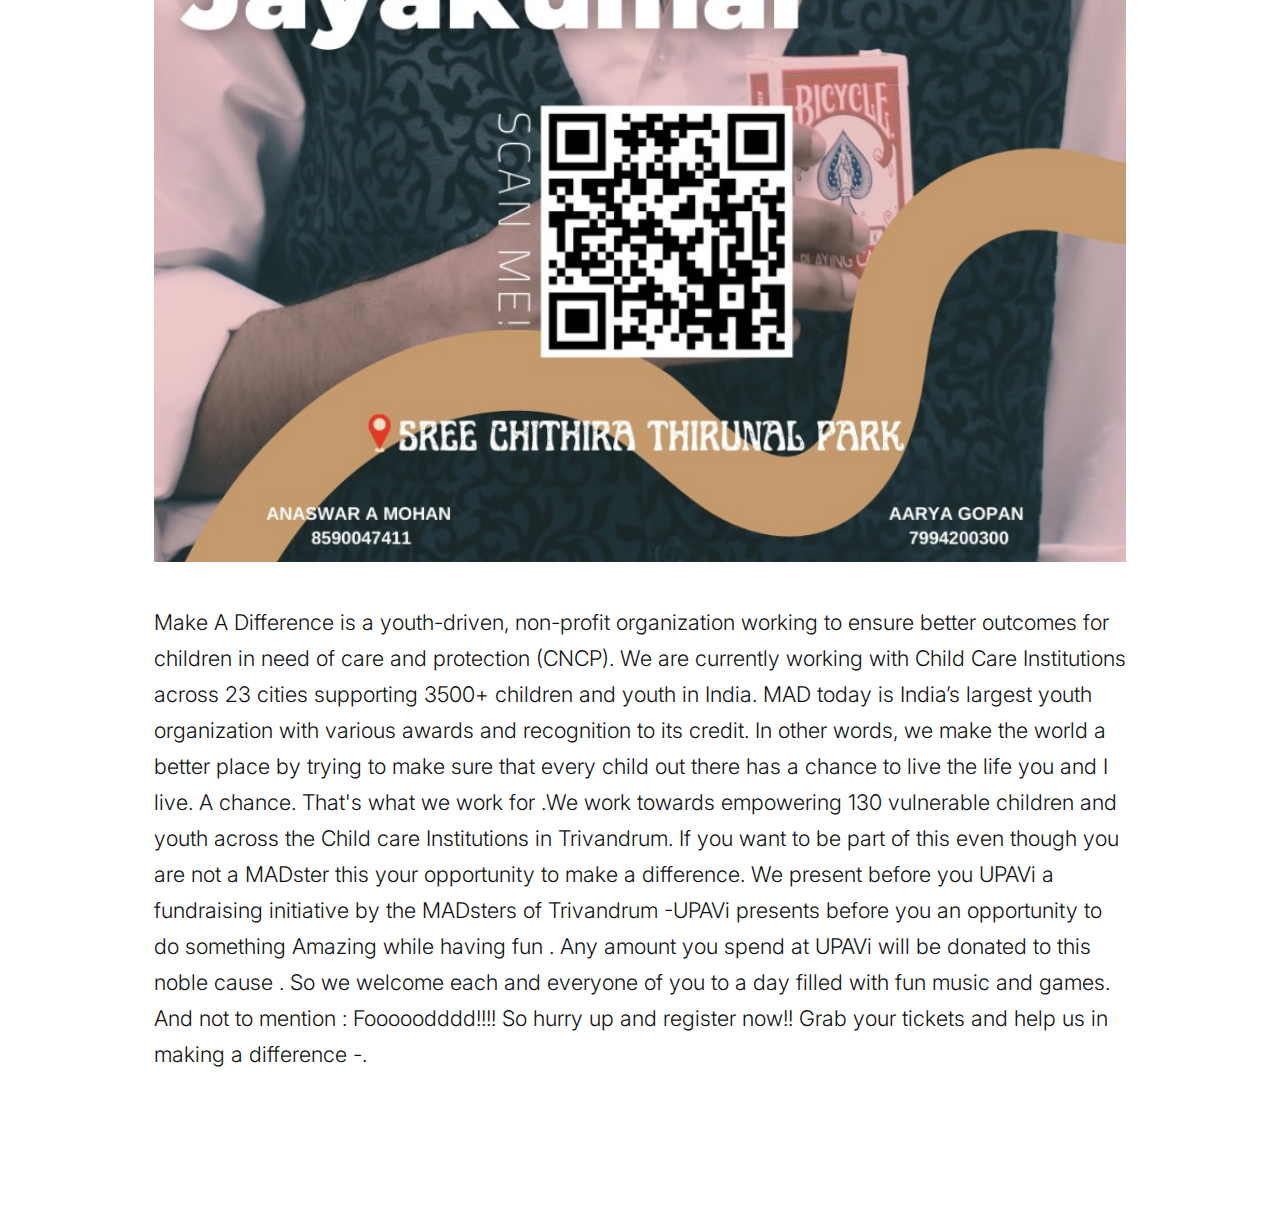
==== commit 74408115: "Update index.html" ====
--- a/index.html
+++ b/index.html
@@ -183,7 +183,7 @@
 
     
 
-    <img src="images/mad1.jpg" style="width:100%">
+    <img src="images/1.jpg" style="width:100%">
 
     
 
@@ -193,7 +193,7 @@
 
     
 
-    <img src="images/mad2.jpg" style="width:100%">
+    <img src="images/2.jpg" style="width:100%">
 
    
 
@@ -204,7 +204,7 @@
     
       
     
-    <img src="images/mad1.jpg" style="width:100%">
+    <img src="images/3.jpg" style="width:100%">
 
     
 
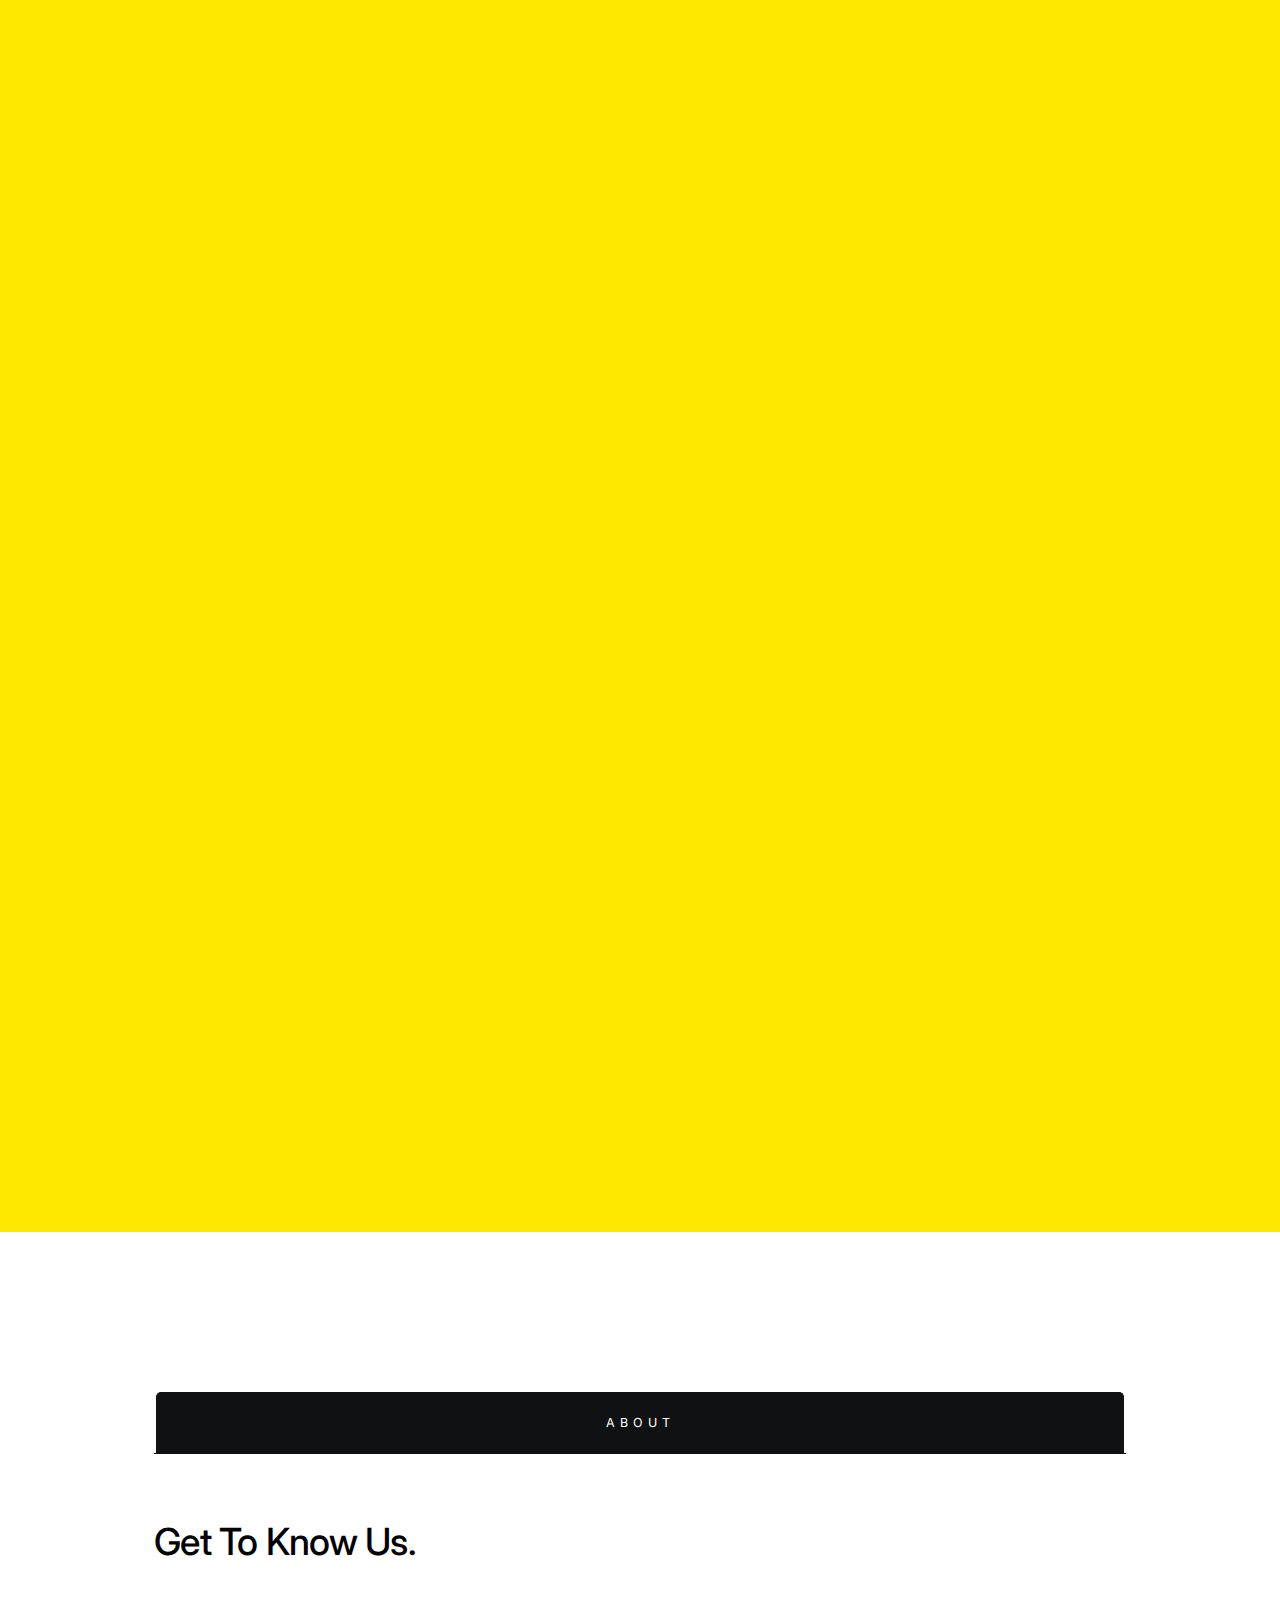
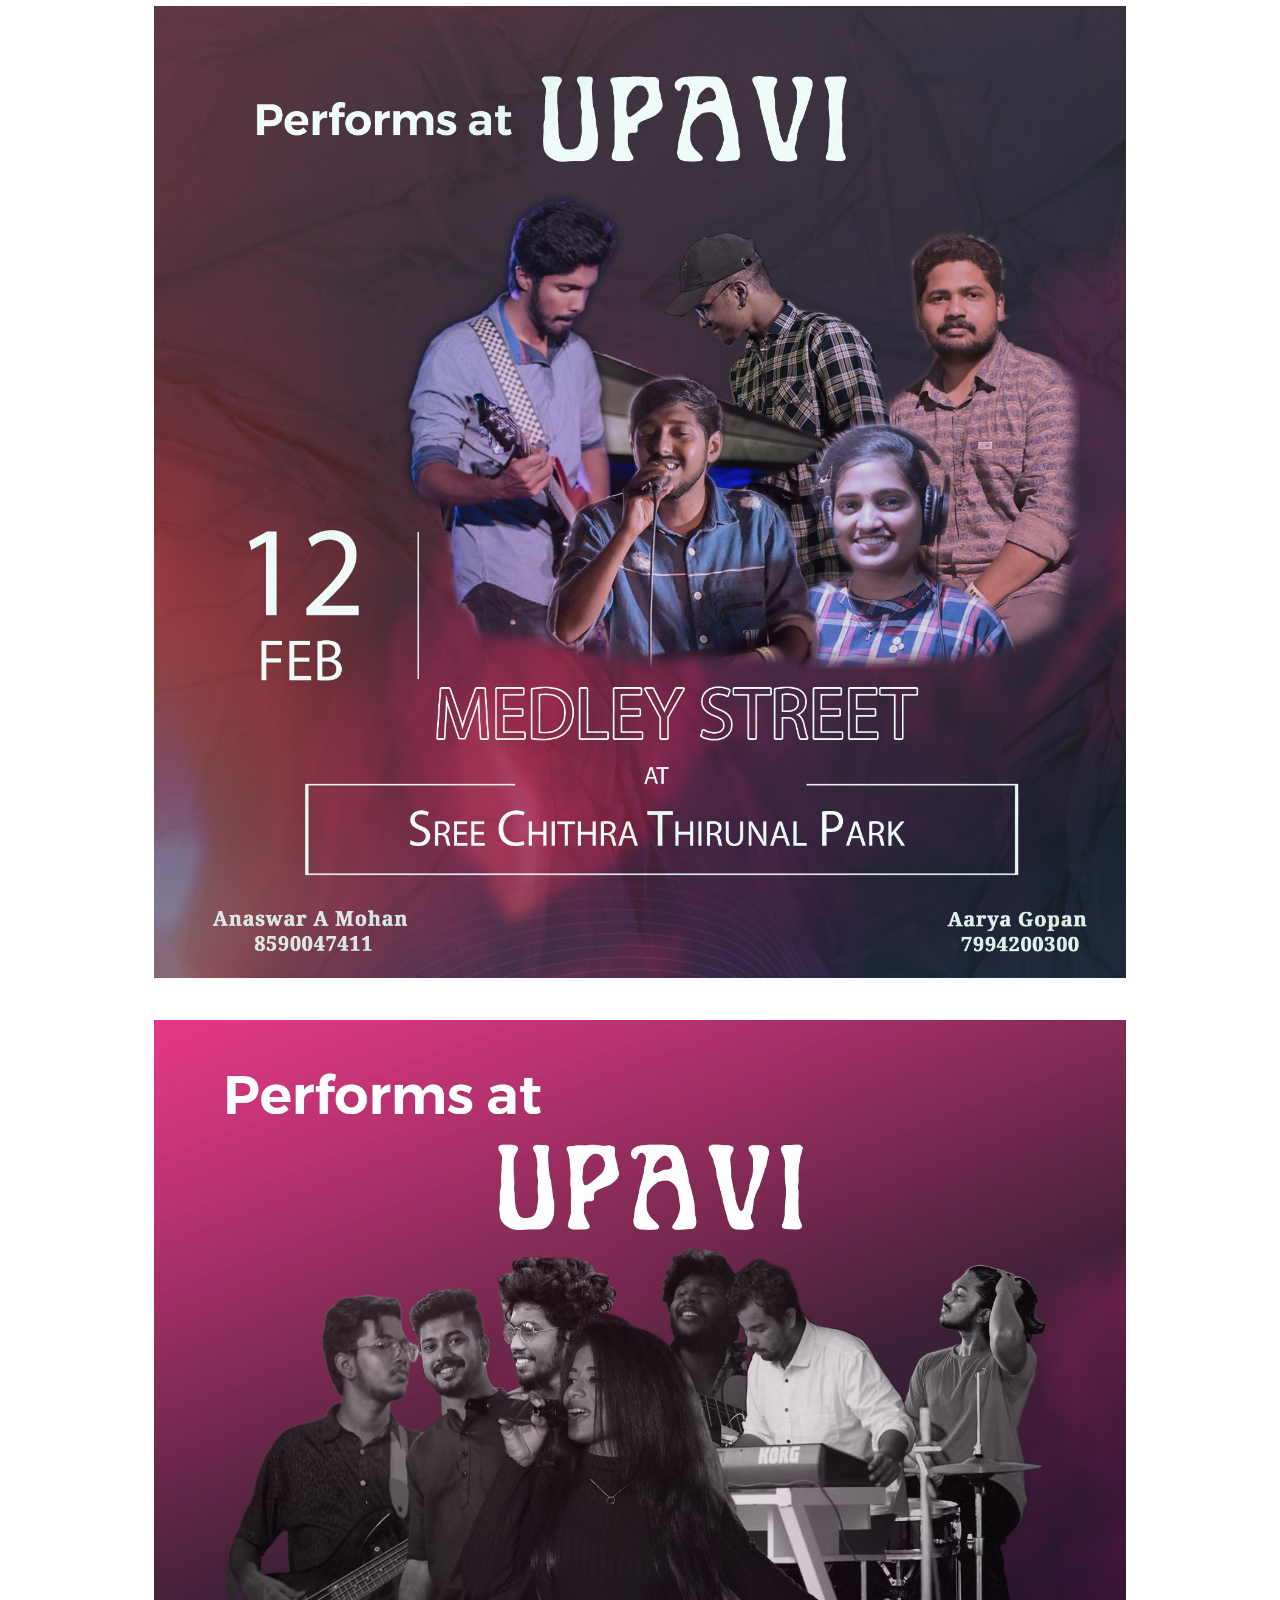
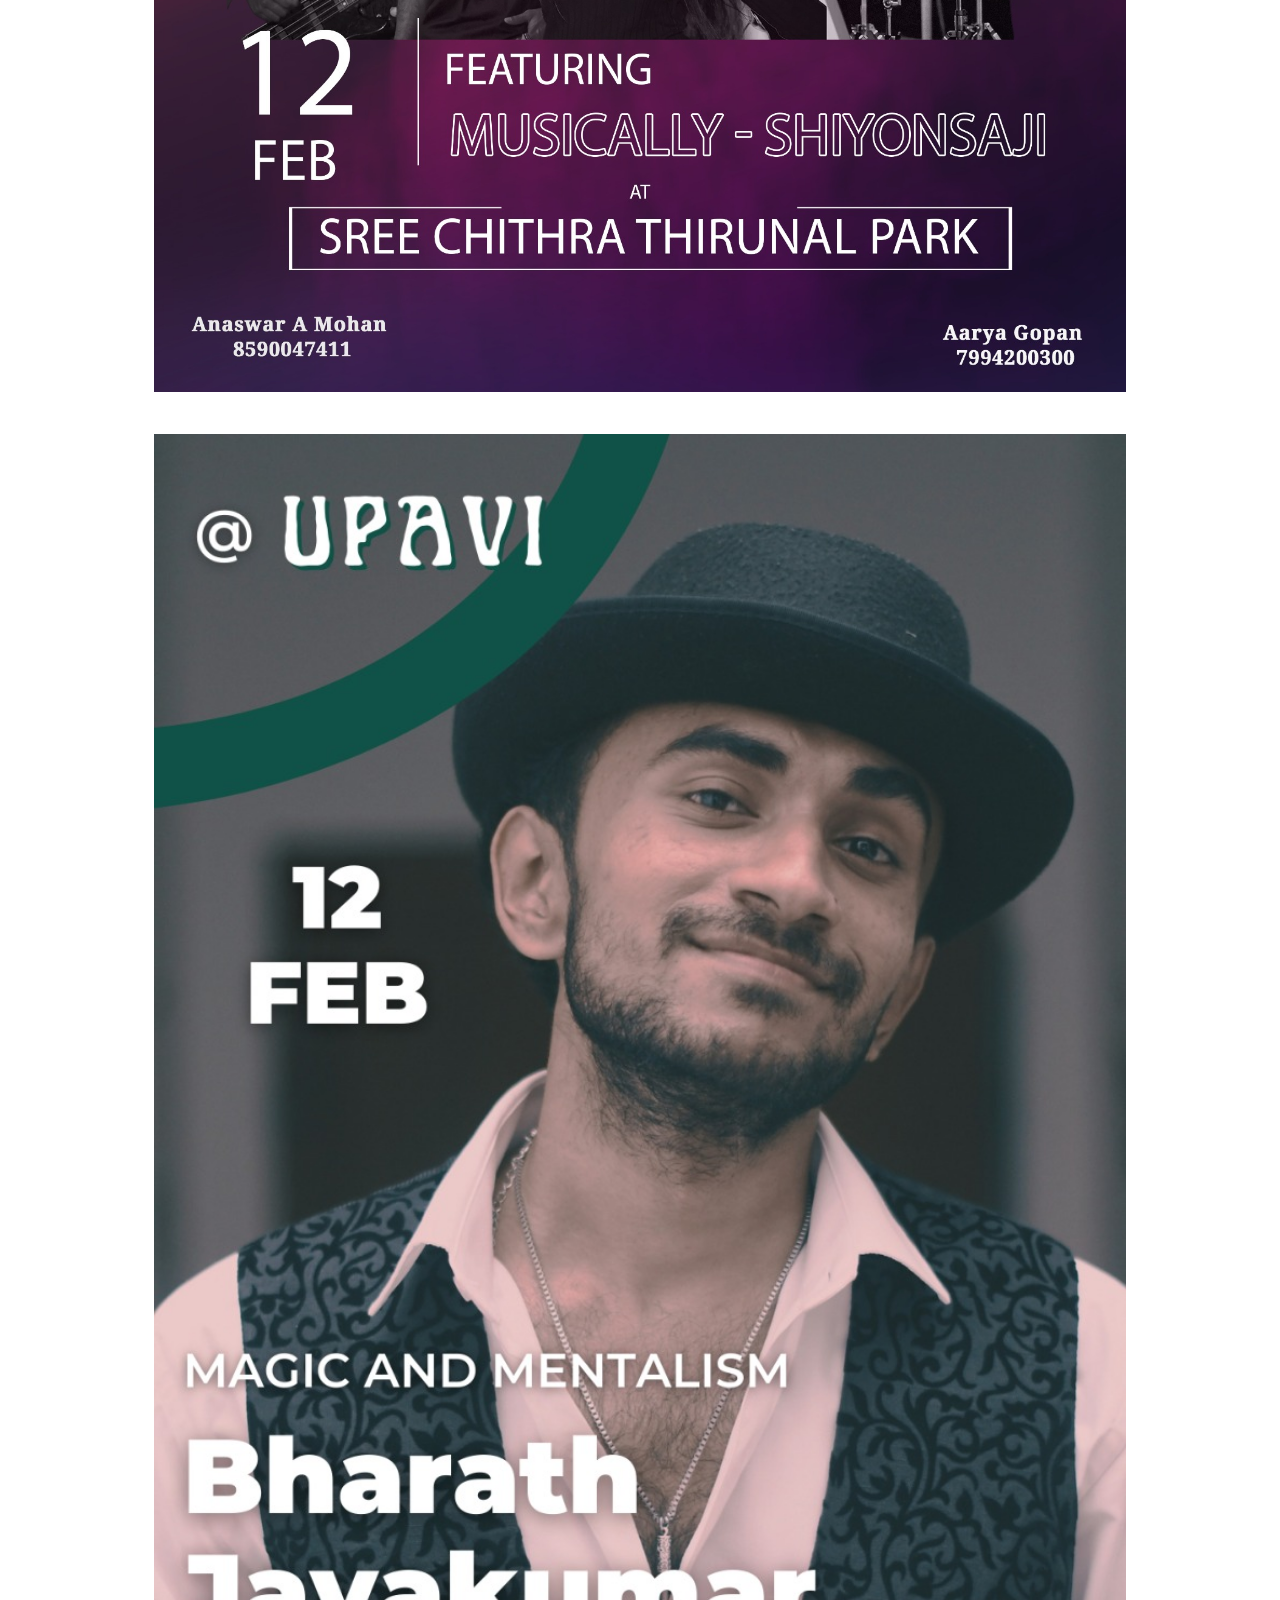
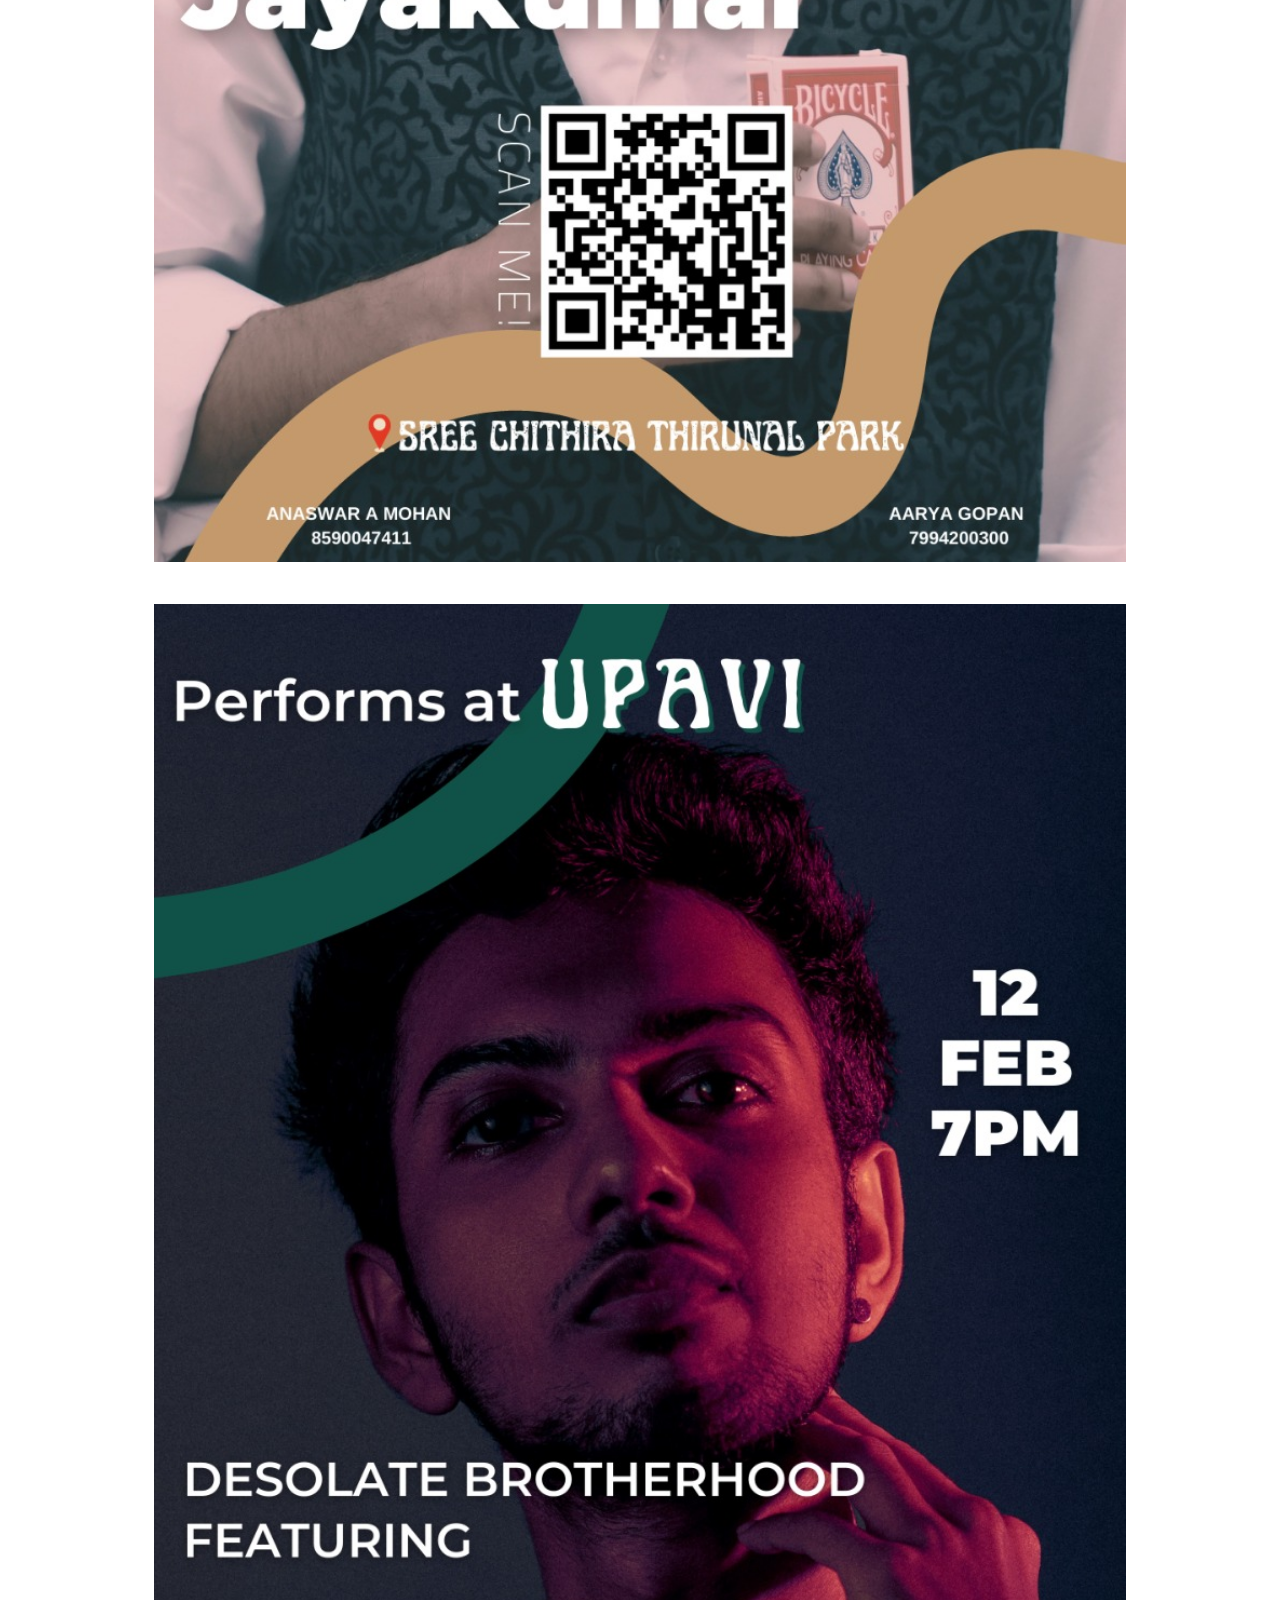
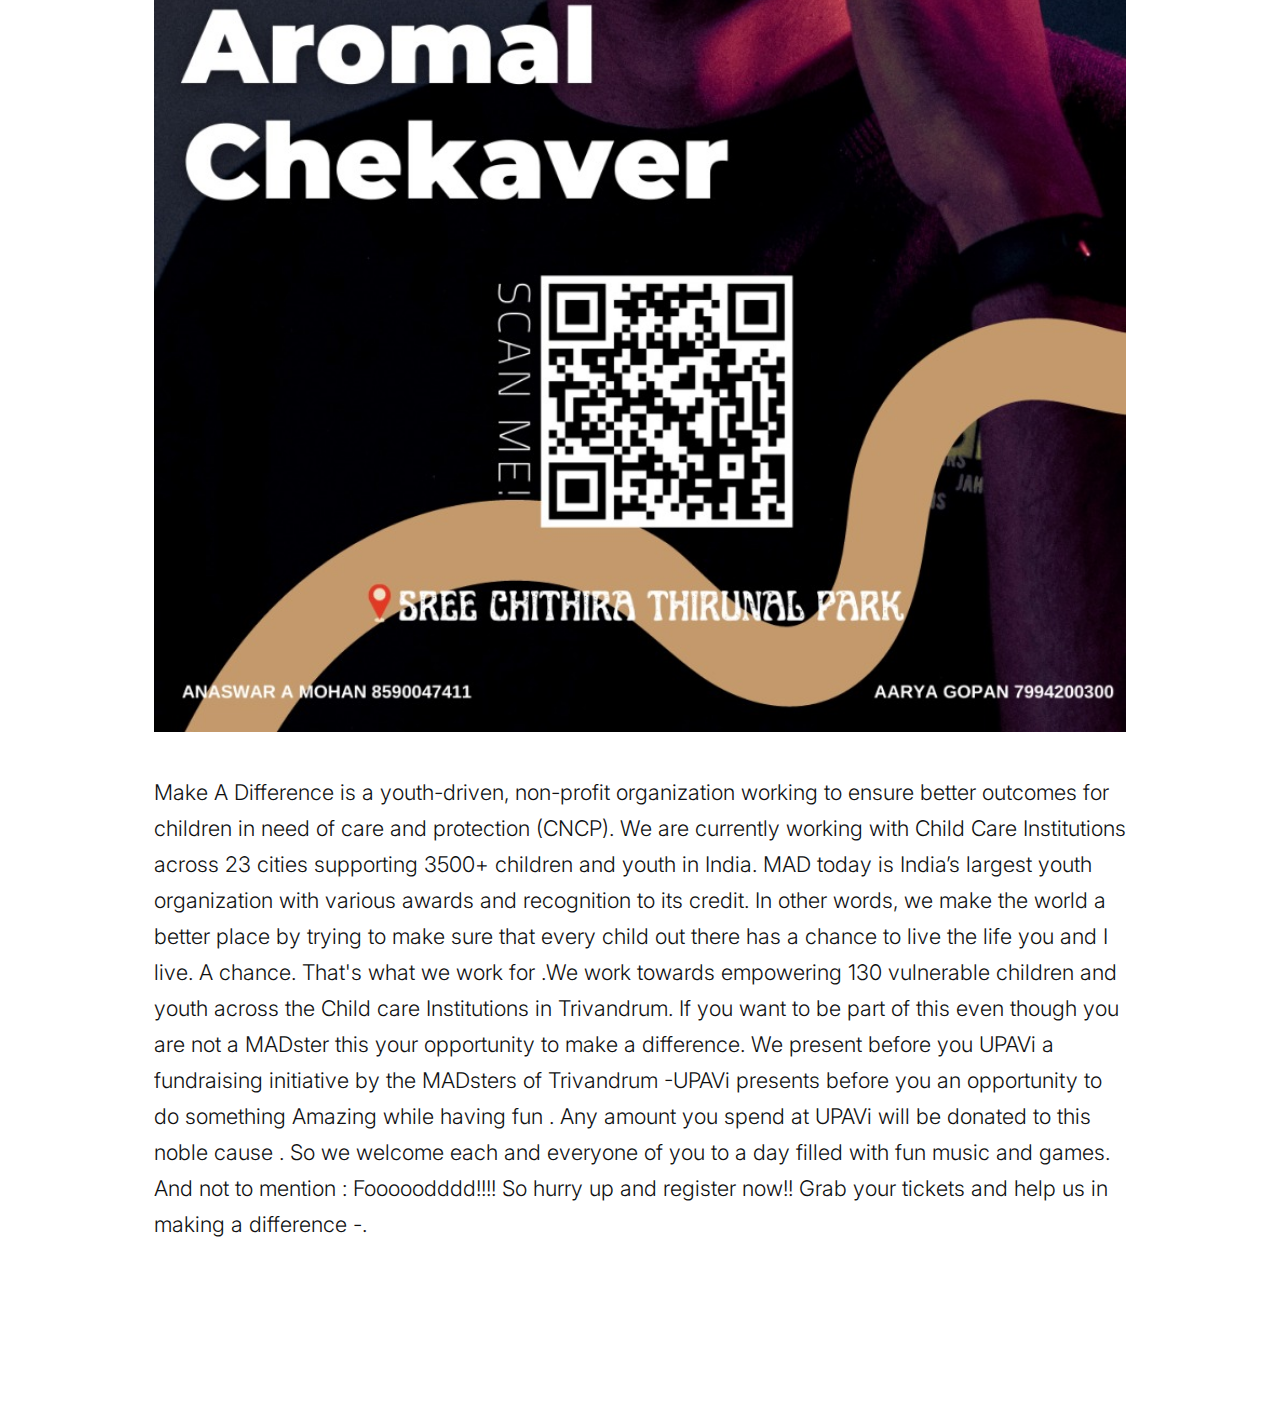
==== commit 1912fd27: "Update index.html" ====
--- a/index.html
+++ b/index.html
@@ -209,6 +209,19 @@
     
 
   </div>
+    <div class="mySlides fade">
+
+    
+
+      
+
+    
+
+    <img src="images/4.jpg" style="width:100%">
+
+    
+
+  </div>
         
                             <div class="row">
                                 <div class="column">
